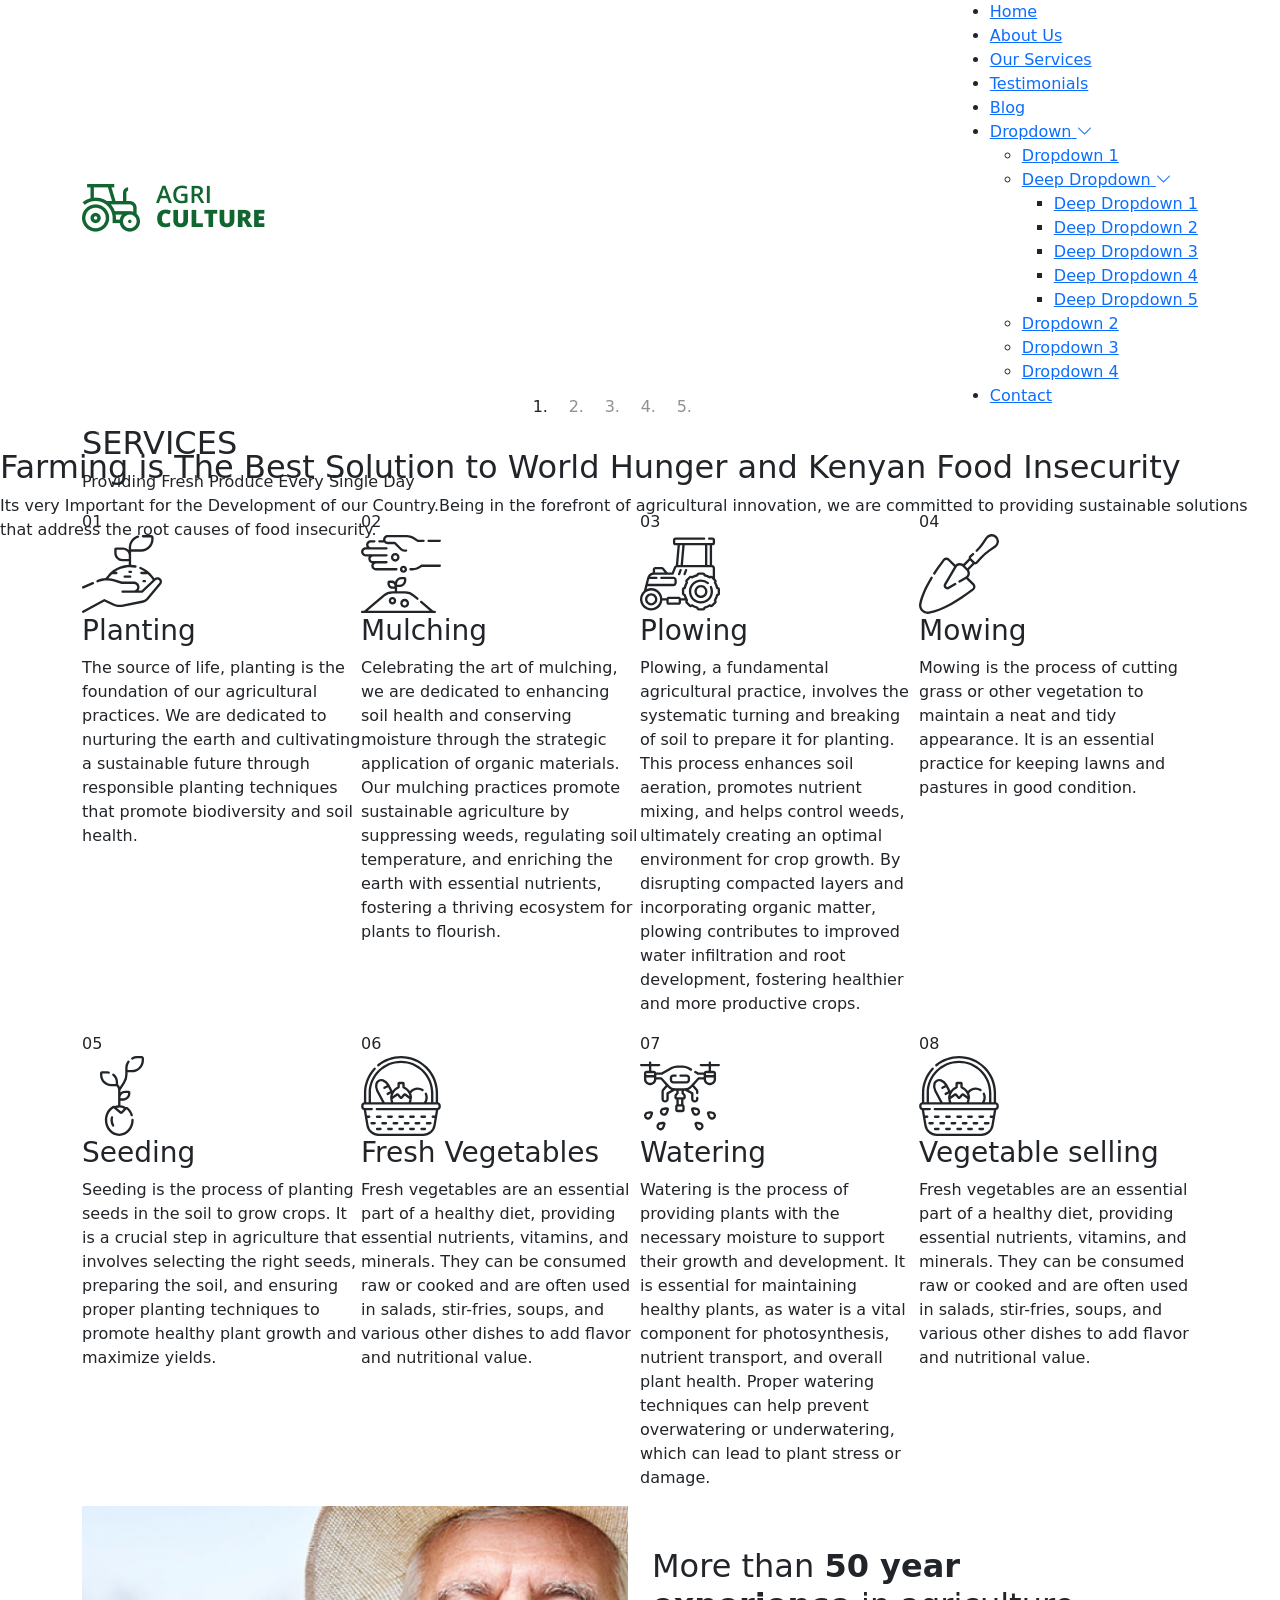
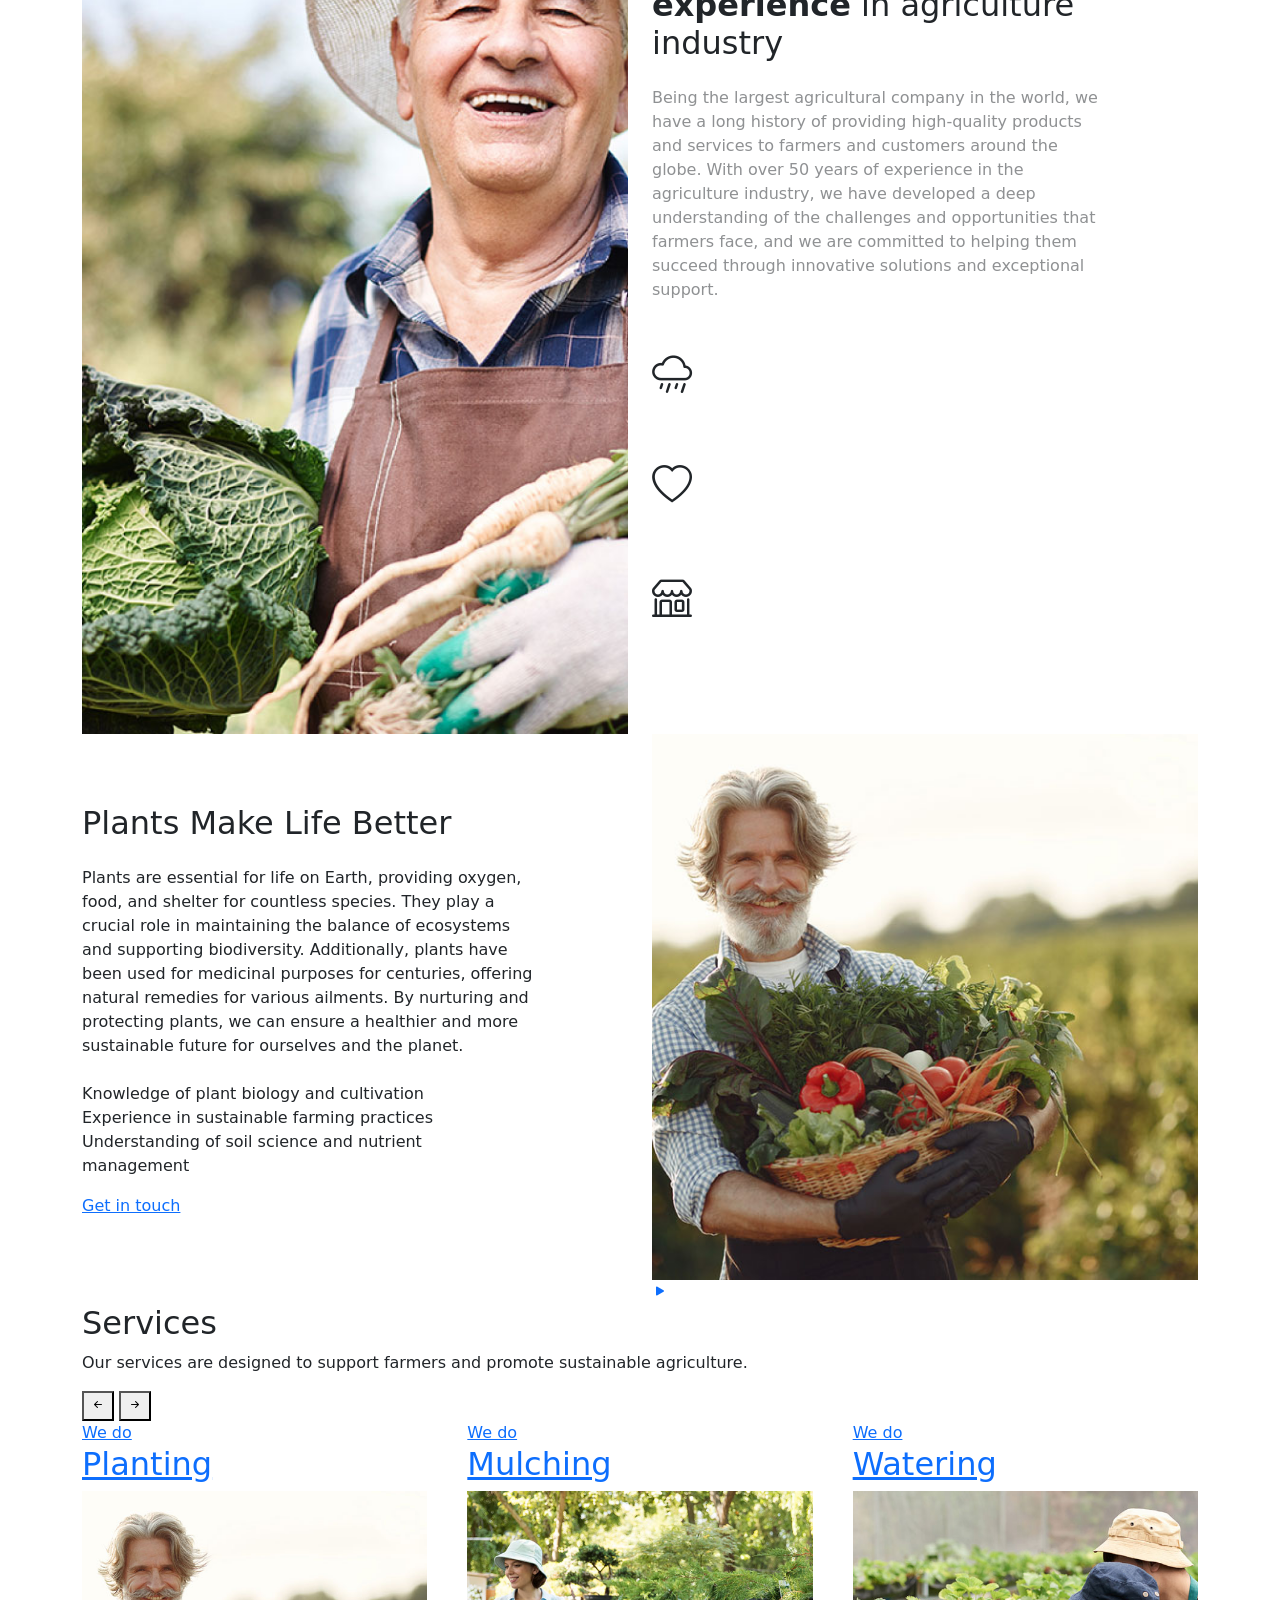
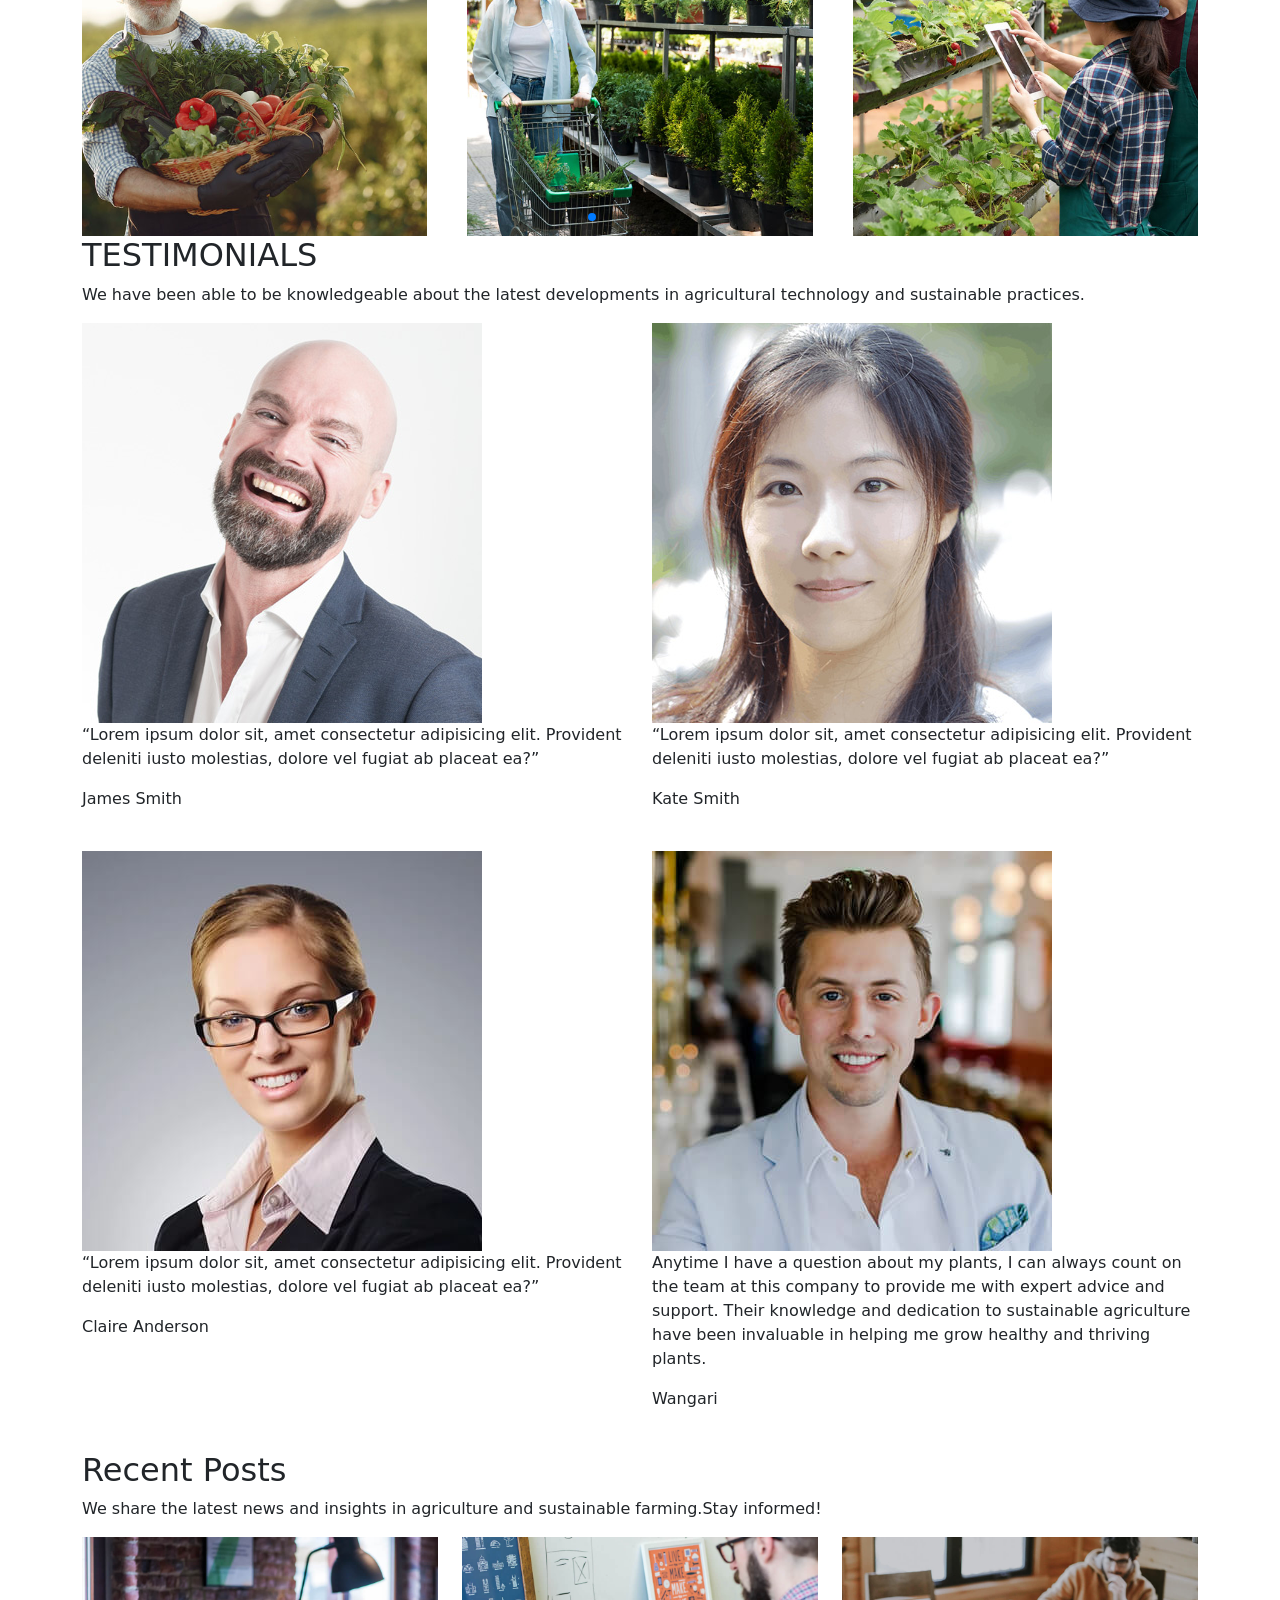
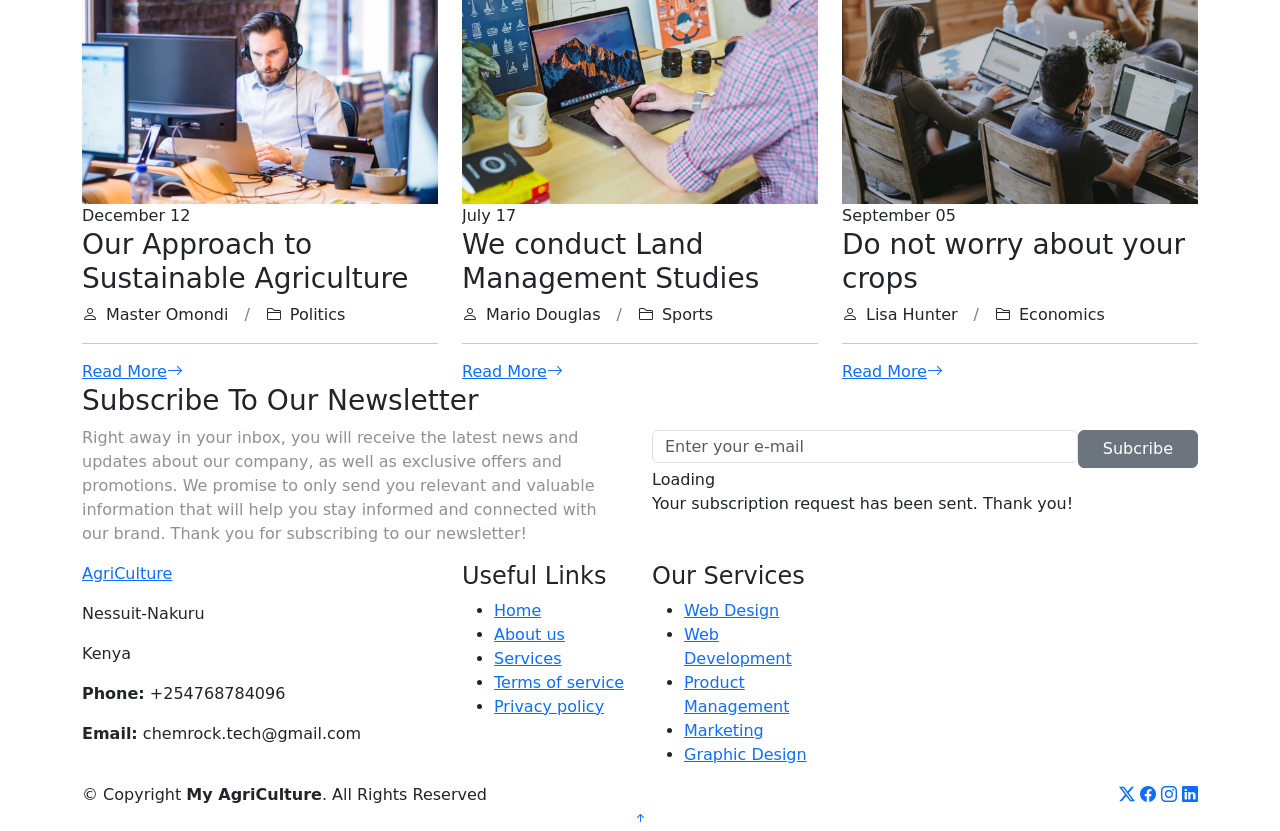
==== index.html @ 49cafe29 "first commit" ====
<!DOCTYPE html>
<html lang="en">

<head>
  <meta charset="utf-8">
  <meta content="width=device-width, initial-scale=1.0" name="viewport">
  <title>AGRICULTURE</title>
  <meta name="description" content="">
  <meta name="keywords" content="">

  <!-- Favicons -->
  <link href="assets/img/favicon.png" rel="icon">
  <link href="assets/img/apple-touch-icon.png" rel="apple-touch-icon">

  <!-- Fonts -->
  <link href="https://fonts.googleapis.com" rel="preconnect">
  <link href="https://fonts.gstatic.com" rel="preconnect" crossorigin>
  <link href="https://fonts.googleapis.com/css2?family=Open+Sans:ital,wght@0,300;0,400;0,500;0,600;0,700;0,800;1,300;1,400;1,500;1,600;1,700;1,800&family=Marcellus:wght@400&display=swap" rel="stylesheet">

  <!-- Vendor CSS Files -->
  <link href="assets/vendor/bootstrap/css/bootstrap.min.css" rel="stylesheet">
  <link href="assets/vendor/bootstrap-icons/bootstrap-icons.css" rel="stylesheet">
  <link href="assets/vendor/aos/aos.css" rel="stylesheet">
  <link href="assets/vendor/swiper/swiper-bundle.min.css" rel="stylesheet">
  <link href="assets/vendor/glightbox/css/glightbox.min.css" rel="stylesheet">

  <!-- Main CSS File -->
  <link href="assets/css/main.css" rel="stylesheet">

  <!-- =======================================================
  * Template Name: AgriCulture
  * Template URL: https://bootstrapmade.com/agriculture-bootstrap-website-template/
  * Updated: Aug 07 2024 with Bootstrap v5.3.3
  * Author: BootstrapMade.com
  * License: https://bootstrapmade.com/license/
  ======================================================== -->
</head>

<body class="index-page">

  <header id="header" class="header d-flex align-items-center position-relative">
    <div class="container-fluid container-xl position-relative d-flex align-items-center justify-content-between">

      <a href="index.html" class="logo d-flex align-items-center">
        <!-- Uncomment the line below if you also wish to use an image logo -->
        <img src="assets/img/logo.png" alt="AgriCulture">
        <!-- <h1 class="sitename">AgriCulture</h1>  -->
      </a>

      <nav id="navmenu" class="navmenu">
        <ul>
          <li><a href="index.html" class="active">Home</a></li>
          <li><a href="about.html">About Us</a></li>
          <li><a href="services.html">Our Services</a></li>
          <li><a href="testimonials.html">Testimonials</a></li>
          <li><a href="blog.html">Blog</a></li>
          <li class="dropdown"><a href="#"><span>Dropdown</span> <i class="bi bi-chevron-down toggle-dropdown"></i></a>
            <ul>
              <li><a href="#">Dropdown 1</a></li>
              <li class="dropdown"><a href="#"><span>Deep Dropdown</span> <i class="bi bi-chevron-down toggle-dropdown"></i></a>
                <ul>
                  <li><a href="#">Deep Dropdown 1</a></li>
                  <li><a href="#">Deep Dropdown 2</a></li>
                  <li><a href="#">Deep Dropdown 3</a></li>
                  <li><a href="#">Deep Dropdown 4</a></li>
                  <li><a href="#">Deep Dropdown 5</a></li>
                </ul>
              </li>
              <li><a href="#">Dropdown 2</a></li>
              <li><a href="#">Dropdown 3</a></li>
              <li><a href="#">Dropdown 4</a></li>
            </ul>
          </li>
          <li><a href="contact.html">Contact</a></li>
        </ul>
        <i class="mobile-nav-toggle d-xl-none bi bi-list"></i>
      </nav>

    </div>
  </header>

  <main class="main">

    <!-- Hero Section -->
    <section id="hero" class="hero section dark-background">

      <div id="hero-carousel" class="carousel slide carousel-fade" data-bs-ride="carousel" data-bs-interval="5000">

        <div class="carousel-item active">
          <img src="assets/img/hero_1.jpg" alt="">
          <div class="carousel-container">
            <h2>Farming is The Best Solution to World Hunger and Kenyan Food Insecurity</h2>
            <p>Its very Important for the Development of our Country.Being in the forefront of agricultural innovation, we are committed to providing sustainable solutions that address the root causes of food insecurity.</p>
          </div>
        </div><!-- End Carousel Item -->

        <div class="carousel-item">
          <img src="assets/img/hero_2.jpg" alt="">
          <div class="carousel-container">
            <h2>Organic vegetables is good for health</h2>
            <p>You Can easily get started with our organic produce today.Do not wait</p>
          </div>
        </div><!-- End Carousel Item -->

        <div class="carousel-item">
          <img src="assets/img/hero_3.jpg" alt="">
          <div class="carousel-container">
            <h2>Providing Fresh Produce Every Single Day</h2>
            <p>We are committed to delivering the freshest and most nutritious produce to our customers on a daily basis.</p>
          </div>
        </div><!-- End Carousel Item -->

        <div class="carousel-item">
          <img src="assets/img/hero_4.jpg" alt="">
          <div class="carousel-container">
            <h2>Farming as a Passione</h2>
            <p>All Facilities should be equipped with modern technology to ensure the highest quality produce.</p>
          </div>
        </div><!-- End Carousel Item -->

        <div class="carousel-item">
          <img src="assets/img/hero_5.jpg" alt="">
          <div class="carousel-container">
            <h2>Good Food For All</h2>
            <p>Providing nutritious and affordable food options for everyone in our community.</p>
          </div>
        </div><!-- End Carousel Item -->

        <a class="carousel-control-prev" href="#hero-carousel" role="button" data-bs-slide="prev">
          <span class="carousel-control-prev-icon bi bi-chevron-left" aria-hidden="true"></span>
        </a>

        <a class="carousel-control-next" href="#hero-carousel" role="button" data-bs-slide="next">
          <span class="carousel-control-next-icon bi bi-chevron-right" aria-hidden="true"></span>
        </a>

        <ol class="carousel-indicators"></ol>

      </div>

    </section><!-- /Hero Section -->

    <!-- Services Section -->
    <section id="services" class="services section">

      <!-- Section Title -->
      <div class="container section-title" data-aos="fade-up">
        <h2>SERVICES</h2>
        <p>Providing Fresh Produce Every Single Day</p>
      </div><!-- End Section Title -->
      <div class="content">
        <div class="container">
          <div class="row g-0">
            <div class="col-lg-3 col-md-6">
              <div class="service-item">
                <span class="number">01</span>
                <div class="service-item-icon">
                  <svg xmlns="http://www.w3.org/2000/svg" version="1.1" xmlns:xlink="http://www.w3.org/1999/xlink" width="80" height="80" x="0" y="0" viewBox="0 0 509.435 509.435" style="enable-background: new 0 0 512 512" xml:space="preserve" class="">
                    <g>
                      <path d="M7.506 347.639c.994 0 2.005-.199 2.976-.619l62.037-26.857a7.5 7.5 0 0 0 3.903-9.862 7.5 7.5 0 0 0-9.862-3.903L4.523 333.255a7.501 7.501 0 0 0 2.983 14.384zM500.883 283.197c-10.953-10.952-28.175-11.423-39.689-1.267l-10.034-13.307c-19.783-26.239-46.1-46.623-76.103-58.948a7.5 7.5 0 0 0-5.699 13.875c11.136 4.575 21.708 10.382 31.567 17.249h-22.621c-4.143 0-7.5 3.358-7.5 7.5s3.357 7.5 7.5 7.5h41.188a169.382 169.382 0 0 1 19.691 21.855l11.048 14.652-71.171 67.597h-19.48a35.772 35.772 0 0 0 6.775-20.976c0-19.837-16.139-35.975-35.976-35.975h-75.023l-48.33-15.005a160.871 160.871 0 0 0-37.992-6.934l2.533-3.359a169.852 169.852 0 0 1 19.67-21.855h27.398c4.143 0 7.5-3.358 7.5-7.5s-3.357-7.5-7.5-7.5h-8.848a165.125 165.125 0 0 1 38.01-19.73c28.992-10.532 60.376-12.89 90.754-6.821a7.498 7.498 0 0 0 8.824-5.885 7.5 7.5 0 0 0-5.885-8.824 184.517 184.517 0 0 0-28.616-3.4v-83.727h64.189c43.49 0 78.872-35.382 78.872-78.872V22.488c0-8.712-7.088-15.801-15.801-15.801h-51.729c-4.143 0-7.5 3.358-7.5 7.5s3.357 7.5 7.5 7.5h51.729c.441 0 .801.359.801.801v11.051c0 35.219-28.653 63.872-63.872 63.872h-64.189V85.559c0-28.082 18.793-53.262 45.701-61.234a7.5 7.5 0 1 0-4.261-14.382c-15.972 4.732-30.338 14.681-40.451 28.015-10.46 13.79-15.988 30.25-15.988 47.601v16.416c-9.59-9.839-22.97-15.965-37.762-15.965h-43.432c-6.193 0-11.232 5.039-11.232 11.232v23.629c0 29.093 23.669 52.762 52.763 52.762h39.663v22.475a183.375 183.375 0 0 0-55.199 10.86c-32.974 11.978-61.705 33.297-83.085 61.653l-9.313 12.351a161.07 161.07 0 0 0-54.289 12.692 7.5 7.5 0 0 0-3.949 9.844 7.498 7.498 0 0 0 9.844 3.949c31.858-13.616 67.62-15.458 100.696-5.188l49.416 15.343c.72.224 1.47.337 2.224.337h76.161c11.566 0 20.976 9.409 20.976 20.975s-9.409 20.976-20.976 20.976h-71.803c-4.143 0-7.5 3.358-7.5 7.5s3.357 7.5 7.5 7.5h123.477a7.5 7.5 0 0 0 5.165-2.062l83.48-79.289c5.56-5.279 14.158-5.167 19.577.252a13.957 13.957 0 0 1 .853 18.9l-80.942 97.046a37.161 37.161 0 0 1-21.112 12.581L259.57 448.474c-20.377 4.113-41.89 1.365-60.575-7.739l-53.332-25.982a7.507 7.507 0 0 0-6.884.162L3.903 488.665a7.5 7.5 0 0 0 7.197 13.161l131.475-71.888 49.849 24.285c21.631 10.538 46.53 13.72 70.114 8.957l129.506-26.146a52.209 52.209 0 0 0 29.663-17.677l80.942-97.046c9.682-11.61 8.923-28.426-1.766-39.114zM258.212 158.634c-20.822 0-37.763-16.94-37.763-37.762V101.01h39.664c20.822 0 37.762 16.94 37.762 37.762v19.861h-39.663z" fill="currentColor" opacity="1" data-original="currentColor"></path>
                      <path d="M319.171 240.778a7.5 7.5 0 0 0-7.5-7.5h-9.43c-4.143 0-7.5 3.358-7.5 7.5s3.357 7.5 7.5 7.5h9.43a7.5 7.5 0 0 0 7.5-7.5zM272.068 264.08c-4.143 0-7.5 3.358-7.5 7.5s3.357 7.5 7.5 7.5h34.888c4.143 0 7.5-3.358 7.5-7.5s-3.357-7.5-7.5-7.5zM400.305 307.996c4.143 0 7.5-3.358 7.5-7.5s-3.357-7.5-7.5-7.5h-8.172c-4.143 0-7.5 3.358-7.5 7.5s3.357 7.5 7.5 7.5z" fill="currentColor" opacity="1" data-original="currentColor"></path>
                    </g>
                  </svg>
                </div>
                <div class="service-item-content">
                  <h3 class="service-heading">Planting</h3>
                  <p>
                    The source of life, planting is the foundation of our agricultural practices. We are dedicated to nurturing the earth and cultivating a sustainable future through responsible planting techniques that promote biodiversity and soil health.
                  </p>
                </div>
              </div>
            </div>
            <div class="col-lg-3 col-md-6">
              <div class="service-item">
                <span class="number">02</span>
                <div class="service-item-icon">
                  <svg xmlns="http://www.w3.org/2000/svg" version="1.1" xmlns:xlink="http://www.w3.org/1999/xlink" width="80" height="80" x="0" y="0" viewBox="0 0 514.314 514.314" style="enable-background: new 0 0 512 512" xml:space="preserve" class="">
                    <g>
                      <path d="M434.176 51.297h72.639c4.143 0 7.5-3.358 7.5-7.5s-3.357-7.5-7.5-7.5h-72.639c-4.143 0-7.5 3.358-7.5 7.5s3.357 7.5 7.5 7.5zM117.994 54.791h30.852c5.47 6.605 13.729 10.82 22.955 10.82h42.865l35.886 35.886c8.246 8.246 19.209 12.787 30.869 12.787h8.32c4.143 0 7.5-3.358 7.5-7.5s-3.357-7.5-7.5-7.5h-8.32c-7.654 0-14.85-2.981-20.262-8.393l-38.083-38.083a7.5 7.5 0 0 0-5.304-2.197H171.8c-8.159 0-14.797-6.638-14.797-14.797s6.638-14.797 14.797-14.797h123.757a66.756 66.756 0 0 1 35.416 10.157l30.374 18.983a7.497 7.497 0 0 0 3.975 1.14h36.891c4.143 0 7.5-3.358 7.5-7.5s-3.357-7.5-7.5-7.5h-34.739l-28.551-17.843a81.742 81.742 0 0 0-43.365-12.437H171.801c-16.43 0-29.797 13.367-29.797 29.798 0 1.349.099 2.675.273 3.977h-24.283a7.5 7.5 0 1 0 0 14.999zM30.38 144.476h20.344a29.724 29.724 0 0 0-4.003 14.921c0 14.399 10.225 26.453 23.795 29.288a29.746 29.746 0 0 0-4.371 15.555c0 16.499 13.423 29.921 29.921 29.921h131.637a7.5 7.5 0 0 0 7.498-7.688 7.5 7.5 0 0 0-8.307-7.311H96.065c-8.228 0-14.921-6.694-14.921-14.921s6.693-14.921 14.921-14.921H163.9c4.143 0 7.5-3.358 7.5-7.5s-3.357-7.5-7.5-7.5H76.643c-8.228 0-14.922-6.694-14.922-14.921s6.694-14.921 14.922-14.921H163.9c4.143 0 7.5-3.358 7.5-7.5s-3.357-7.5-7.5-7.5H30.38c-8.228 0-14.921-6.694-14.921-14.921s6.693-14.921 14.921-14.921H163.9c4.143 0 7.5-3.358 7.5-7.5s-3.357-7.5-7.5-7.5H62.547c-8.228 0-14.921-6.694-14.921-14.921s6.693-14.921 14.921-14.921h23.485c4.143 0 7.5-3.358 7.5-7.5s-3.357-7.5-7.5-7.5H62.547c-16.498 0-29.921 13.423-29.921 29.921a29.719 29.719 0 0 0 4.003 14.921H30.38C13.882 84.636.459 98.059.459 114.557s13.423 29.919 29.921 29.919zM506.814 196.74H389.248a7.497 7.497 0 0 0-4.629 1.599l-5.613 4.403c-13.495 10.588-30.375 16.42-47.529 16.42h-12.272a7.5 7.5 0 0 0-8.309 7.5 7.5 7.5 0 0 0 7.5 7.5h13.081c20.496 0 40.664-6.967 56.788-19.618l3.574-2.804h114.976a7.5 7.5 0 1 0-.001-15z" fill="currentColor" opacity="1" data-original="currentColor" class=""></path>
                      <path d="M192.215 150.164c0 15.372 12.506 27.878 27.878 27.878s27.879-12.506 27.879-27.878-12.507-27.878-27.879-27.878-27.878 12.506-27.878 27.878zm40.757 0c0 7.101-5.777 12.878-12.879 12.878-7.101 0-12.878-5.777-12.878-12.878s5.777-12.878 12.878-12.878c7.101-.001 12.879 5.777 12.879 12.878zM273.049 203.771c-12.599 0-22.848 10.25-22.848 22.848s10.249 22.847 22.848 22.847 22.848-10.249 22.848-22.847-10.25-22.848-22.848-22.848zm0 30.695c-4.327 0-7.848-3.52-7.848-7.847s3.521-7.848 7.848-7.848 7.848 3.521 7.848 7.848-3.521 7.847-7.848 7.847zM474.178 493.298h-9.202l-73.199-62.323c-3.155-2.686-7.888-2.305-10.573.849s-2.305 7.887.849 10.572l59.785 50.902H43.105l108.164-92.092a77.855 77.855 0 0 1 50.423-18.558h81.558a77.851 77.851 0 0 1 50.423 18.558l24.029 20.458a7.498 7.498 0 0 0 10.573-.849 7.5 7.5 0 0 0-.849-10.572l-24.029-20.458a92.867 92.867 0 0 0-60.147-22.137h-51.158v-26.806h15.44c24.205 0 43.896-19.692 43.896-43.897v-8.808c0-6.785-5.52-12.305-12.305-12.305h-18.135c-19.99 0-36.891 13.437-42.174 31.749-5.716-4.945-13.156-7.947-21.29-7.947h-15.061c-6.942 0-12.591 5.648-12.591 12.592v7.399c0 17.97 14.619 32.589 32.589 32.589h14.629v15.433h-15.399a92.867 92.867 0 0 0-60.147 22.137L19.967 493.298H7.5c-4.143 0-7.5 3.358-7.5 7.5s3.357 7.5 7.5 7.5h466.678a7.5 7.5 0 0 0 0-15zM232.092 319.73c0-15.934 12.963-28.897 28.897-28.897h15.439v6.112c0 15.934-12.963 28.897-28.896 28.897h-15.44zm-16.978 17.485h-12.651c-9.698 0-17.589-7.89-17.589-17.589v-4.991h12.651c9.698 0 17.589 7.89 17.589 17.589z" fill="currentColor" opacity="1" data-original="currentColor" class=""></path>
                      <path d="M178.358 429.065c0 13.218 10.754 23.972 23.972 23.972s23.972-10.753 23.972-23.972-10.754-23.972-23.972-23.972-23.972 10.753-23.972 23.972zm32.944 0c0 4.947-4.024 8.972-8.972 8.972s-8.972-4.025-8.972-8.972 4.024-8.972 8.972-8.972 8.972 4.024 8.972 8.972zM252.23 445.536c0 15.706 12.777 28.484 28.483 28.484s28.484-12.778 28.484-28.484-12.778-28.484-28.484-28.484-28.483 12.778-28.483 28.484zm41.968 0c0 7.435-6.049 13.484-13.484 13.484s-13.483-6.049-13.483-13.484 6.049-13.484 13.483-13.484c7.435 0 13.484 6.049 13.484 13.484z" fill="currentColor" opacity="1" data-original="currentColor" class=""></path>
                    </g>
                  </svg>
                </div>
                <div class="service-item-content">
                  <h3 class="service-heading">Mulching</h3>
                  <p>
                    Celebrating the art of mulching, we are dedicated to enhancing soil health and conserving moisture through the strategic application of organic materials. Our mulching practices promote sustainable agriculture by suppressing weeds, regulating soil temperature, and enriching the earth with essential nutrients, fostering a thriving ecosystem for plants to flourish.
                  </p>
                </div>
              </div>
            </div>
            <div class="col-lg-3 col-md-6">
              <div class="service-item">
                <span class="number">03</span>
                <div class="service-item-icon">
                  <svg xmlns="http://www.w3.org/2000/svg" version="1.1" xmlns:xlink="http://www.w3.org/1999/xlink" width="80" height="80" x="0" y="0" viewBox="0 0 516.53 516.53" style="enable-background: new 0 0 512 512" xml:space="preserve" class="">
                    <g>
                      <path d="M504.085 341.447a113.617 113.617 0 0 0-11.524-27.805c3.866-6.212 3.104-14.506-2.288-19.897l-5.804-5.804v-67.388c0-10.907-8.398-19.878-19.066-20.817V73.099h4.012c8.301 0 15.054-6.753 15.054-15.054V37.599c0-8.301-6.753-15.054-15.054-15.054h-23.242a7.5 7.5 0 0 0 0 15l23.296.054-.054 20.5-241.554-.054.054-20.5H414.21a7.5 7.5 0 0 0 0-15H227.916c-8.301 0-15.054 6.753-15.054 15.054v20.446c0 8.301 6.753 15.054 15.054 15.054h14.719L231.27 201.13c-5.215 2.077-9.463 6.215-11.642 11.675l-14.014 35.128h-27.323l-24.417-28.857a16.73 16.73 0 0 0-12.795-5.936H99.071c-9.242 0-16.761 7.519-16.761 16.761v18.66a44.759 44.759 0 0 0-35.97 33.278L24.937 367.09C9.676 380.359 0 399.894 0 421.658c0 39.881 32.446 72.327 72.328 72.327 37.349 0 68.174-28.457 71.938-64.827h25.905v12.546c0 8.282 6.738 15.02 15.02 15.02h64.364c8.282 0 15.02-6.738 15.02-15.02v-12.546h29.374c-3.278 6.098-2.356 13.875 2.785 19.016l19.555 19.554a16 16 0 0 0 11.388 4.718c3.045 0 5.961-.839 8.506-2.431a113.556 113.556 0 0 0 27.808 11.525c1.662 7.123 8.064 12.445 15.686 12.445h27.655c7.602 0 13.99-5.293 15.672-12.441a113.582 113.582 0 0 0 27.814-11.525 15.986 15.986 0 0 0 8.514 2.427c4.302 0 8.346-1.675 11.388-4.717l19.555-19.555c5.396-5.396 6.156-13.7 2.29-19.901a113.607 113.607 0 0 0 11.522-27.801c7.123-1.662 12.445-8.064 12.445-15.686v-27.655c-.002-7.621-5.324-14.023-12.447-15.684zm-53.681-141.805h-15.681V73.099h15.681zM419.723 73.099v126.543h-142.46l11.233-126.543zm-146.286 0-11.233 126.543h-15.743l11.234-126.543zM99.071 228.14h42.008c.519 0 1.008.227 1.344.624l16.219 19.169H97.311v-18.032c0-.971.79-1.761 1.76-1.761zm-51.11 108.845h167.157c12.315 0 22.334-10.019 22.334-22.334v-16.152c0-12.315-10.019-22.334-22.334-22.334h-77.364a7.5 7.5 0 0 0 0 15h77.364c4.044 0 7.334 3.29 7.334 7.334v16.152c0 4.044-3.29 7.334-7.334 7.334H51.727l7.738-30.821h46.327a7.5 7.5 0 0 0 0-15h-40.76a29.774 29.774 0 0 1 24.779-13.231h120.886a7.5 7.5 0 0 0 6.966-4.721l15.897-39.849a5.883 5.883 0 0 1 5.49-3.721h224.51a5.916 5.916 0 0 1 5.91 5.91v52.522c-5.348-4.343-12.853-4.747-18.636-1.165a113.598 113.598 0 0 0-27.818-11.532c-1.662-7.123-8.063-12.445-15.685-12.445h-27.655c-7.602 0-13.99 5.294-15.672 12.441a113.583 113.583 0 0 0-27.818 11.527c-6.213-3.868-14.506-3.104-19.897 2.288l-19.555 19.555c-5.375 5.375-6.149 13.637-2.28 19.884a113.572 113.572 0 0 0-11.531 27.818c-7.123 1.662-12.445 8.063-12.445 15.685v27.655c0 7.602 5.293 13.99 12.441 15.672 1.242 4.67 2.784 9.24 4.603 13.699h-24.12c-2.277-5.402-7.626-9.204-13.847-9.204h-64.364c-6.221 0-11.569 3.802-13.847 9.204h-27.078c-3.764-36.371-34.589-64.828-71.938-64.828a71.896 71.896 0 0 0-28.994 6.086zm24.367 142c-31.61 0-57.328-25.717-57.328-57.327s25.717-57.328 57.328-57.328 57.327 25.717 57.327 57.328-25.717 57.327-57.327 57.327zm177.24-37.262h-.013l-64.384-.02.02-21.75 64.384.02zm251.962-56.937c0 .609-.496 1.105-1.189 1.105-4.816 0-8.956 3.287-10.065 7.992a98.695 98.695 0 0 1-12.139 29.288c-2.543 4.113-1.939 9.365 1.447 12.75l.084.084a1.105 1.105 0 0 1 0 1.562l-19.555 19.555a1.085 1.085 0 0 1-.781.323c-.208 0-.514-.056-.761-.303a3.326 3.326 0 0 0-.084-.084c-3.406-3.407-8.658-4.01-12.77-1.467a98.657 98.657 0 0 1-29.288 12.138c-4.706 1.11-7.992 5.25-7.992 10.15 0 .609-.496 1.105-1.104 1.105h-27.655c-.609 0-1.105-.496-1.105-1.189 0-4.816-3.287-8.956-7.992-10.066a98.69 98.69 0 0 1-29.287-12.137 10.35 10.35 0 0 0-5.455-1.561c-2.68 0-5.338 1.049-7.38 3.091a1.085 1.085 0 0 1-.781.323c-.208 0-.513-.056-.781-.324l-19.555-19.555c-.431-.431-.431-1.132.064-1.627 3.406-3.406 4.009-8.657 1.466-12.77a98.66 98.66 0 0 1-12.138-29.287c-1.11-4.706-5.25-7.992-10.15-7.992a1.107 1.107 0 0 1-1.105-1.105V357.13c0-.609.496-1.104 1.189-1.104 4.816 0 8.956-3.287 10.066-7.992a98.661 98.661 0 0 1 12.138-29.288c2.542-4.112 1.939-9.364-1.531-12.833a1.106 1.106 0 0 1 0-1.563l19.555-19.555c.431-.431 1.132-.431 1.626.064 3.407 3.408 8.658 4.011 12.77 1.467a98.666 98.666 0 0 1 29.288-12.138c4.706-1.11 7.992-5.25 7.992-10.15 0-.609.496-1.105 1.105-1.105h27.655c.609 0 1.104.496 1.104 1.189 0 4.816 3.287 8.956 7.992 10.066a98.664 98.664 0 0 1 29.288 12.139c4.113 2.543 9.365 1.939 12.833-1.531a1.107 1.107 0 0 1 1.563 0l19.555 19.555c.431.431.431 1.132-.062 1.625-3.408 3.406-4.012 8.658-1.468 12.771a98.666 98.666 0 0 1 12.138 29.288c1.11 4.706 5.25 7.992 10.066 7.992h.084c.609 0 1.105.496 1.105 1.104z" fill="currentColor" opacity="1" data-original="currentColor" class=""></path>
                      <path d="M454.895 335.721a7.5 7.5 0 0 0-3.834 9.889 62.412 62.412 0 0 1 5.335 25.349c0 34.678-28.213 62.891-62.891 62.891s-62.891-28.213-62.891-62.891c0-34.679 28.213-62.892 62.891-62.892a62.934 62.934 0 0 1 40.397 14.703 7.5 7.5 0 0 0 10.566-.923 7.5 7.5 0 0 0-.923-10.566 77.96 77.96 0 0 0-50.041-18.213c-42.949 0-77.891 34.942-77.891 77.892 0 42.949 34.942 77.891 77.891 77.891s77.891-34.942 77.891-77.891c0-10.895-2.224-21.46-6.611-31.403a7.5 7.5 0 0 0-9.889-3.836zM72.328 381.807c-21.974 0-39.851 17.877-39.851 39.851s17.877 39.851 39.851 39.851 39.851-17.877 39.851-39.851-17.878-39.851-39.851-39.851zm0 64.702c-13.703 0-24.851-11.148-24.851-24.851s11.148-24.851 24.851-24.851 24.851 11.148 24.851 24.851-11.149 24.851-24.851 24.851z" fill="currentColor" opacity="1" data-original="currentColor" class=""></path>
                      <path d="M393.504 328.829c-23.23 0-42.13 18.899-42.13 42.13 0 23.23 18.899 42.129 42.13 42.129s42.13-18.899 42.13-42.129-18.9-42.13-42.13-42.13zm0 69.26c-14.959 0-27.13-12.17-27.13-27.129s12.17-27.13 27.13-27.13 27.13 12.17 27.13 27.13c0 14.958-12.171 27.129-27.13 27.129zM249.861 265.585a7.487 7.487 0 0 0 2.663.491 7.503 7.503 0 0 0 7.013-4.838l9.438-24.841a7.5 7.5 0 0 0-14.022-5.328l-9.438 24.841a7.499 7.499 0 0 0 4.346 9.675zM285.384 265.585a7.487 7.487 0 0 0 2.663.491 7.502 7.502 0 0 0 7.012-4.838l9.439-24.841a7.5 7.5 0 0 0-4.347-9.675 7.5 7.5 0 0 0-9.675 4.347l-9.439 24.841a7.5 7.5 0 0 0 4.347 9.675z" fill="currentColor" opacity="1" data-original="currentColor" class=""></path>
                    </g>
                  </svg>
                </div>
                <div class="service-item-content">
                  <h3 class="service-heading">Plowing</h3>
                  <p>
                   Plowing, a fundamental agricultural practice, involves the systematic turning and breaking of soil to prepare it for planting. This process enhances soil aeration, promotes nutrient mixing, and helps control weeds, ultimately creating an optimal environment for crop growth. By disrupting compacted layers and incorporating organic matter, plowing contributes to improved water infiltration and root development, fostering healthier and more productive crops.
                  </p>
                </div>
              </div>
            </div>
            <div class="col-lg-3 col-md-6">
              <div class="service-item">
                <span class="number">04</span>
                <div class="service-item-icon">
                  <svg xmlns="http://www.w3.org/2000/svg" version="1.1" xmlns:xlink="http://www.w3.org/1999/xlink" width="80" height="80" x="0" y="0" viewBox="0 0 509.389 509.389" style="enable-background: new 0 0 512 512" xml:space="preserve" class="">
                    <g>
                      <path d="M495.69 14.267A46.636 46.636 0 0 0 458.364.766a46.637 46.637 0 0 0-34.257 20.05l-24.614 35.749a309.594 309.594 0 0 1-37.289 44.521 7.5 7.5 0 0 0 10.544 10.668 324.596 324.596 0 0 0 39.1-46.684l24.614-35.749a31.674 31.674 0 0 1 23.268-13.618 31.66 31.66 0 0 1 25.354 9.17 31.681 31.681 0 0 1 9.171 25.355 31.679 31.679 0 0 1-13.618 23.267l-35.75 24.615a324.066 324.066 0 0 0-59.859 53.246l-22.502 25.667a5.412 5.412 0 0 1-3.933 1.86c-1.518.071-2.966-.518-4.047-1.599l-21.873-21.872c-1.081-1.082-1.649-2.52-1.599-4.048s.711-2.925 1.86-3.933l15.802-13.854a7.5 7.5 0 0 0-9.889-11.279l-15.802 13.854a20.546 20.546 0 0 0-6.964 14.719 20.37 20.37 0 0 0 .64 5.69l-35.241 35.241c-7.726-5.323-17.119-7.656-26.65-6.449-8.734 1.104-16.614 5.058-22.612 11.157l-37.903-37.903a28.552 28.552 0 0 0-22.3-8.292 28.547 28.547 0 0 0-20.847 11.457c-23.749 31.972-43.447 60.009-60.222 85.713a7.5 7.5 0 0 0 6.275 11.6 7.495 7.495 0 0 0 6.288-3.402c16.606-25.447 36.135-53.239 59.7-84.966a13.562 13.562 0 0 1 9.903-5.441 13.585 13.585 0 0 1 10.595 3.939l39.789 39.789-63.489 107.398c-5.606 9.484-4.179 21.121 3.554 28.957 4.724 4.785 10.89 7.271 17.211 7.271 4.233-.001 8.536-1.115 12.519-3.399l40.792-24.114a7.499 7.499 0 1 0-7.632-12.912l-40.706 24.064c-4.745 2.723-9.055 1.038-11.506-1.446-1.129-1.144-4.561-5.302-1.318-10.787L239.37 211.63c3.736-6.32 10.058-10.474 17.342-11.395 7.292-.918 14.44 1.529 19.633 6.722l25.938 25.938c5.187 5.186 7.654 12.36 6.771 19.686-.878 7.28-4.911 13.598-10.99 17.288l-44.019 26.021a7.5 7.5 0 0 0 7.632 12.912l38.725-22.893 40.397 40.396a13.558 13.558 0 0 1 3.938 10.564 13.606 13.606 0 0 1-5.428 9.926c-54.818 40.993-97.27 69.301-137.646 91.785-50.099 27.898-95.647 45.713-139.25 54.462-13.202 2.648-26.235-1.337-35.759-10.935a40.033 40.033 0 0 1-10.799-36.472c10.129-48.517 33.232-101.845 70.63-163.033a7.501 7.501 0 0 0-12.799-7.823c-38.309 62.679-62.028 117.563-72.515 167.79-3.796 18.186 1.75 36.916 14.835 50.103 10.368 10.45 24.27 16.146 38.625 16.145 3.564 0 7.159-.352 10.732-1.068 45.149-9.06 92.12-27.398 143.597-56.063 40.984-22.823 83.956-51.469 139.331-92.878a28.597 28.597 0 0 0 11.407-20.864 28.554 28.554 0 0 0-8.292-22.245l-38.525-38.525c6.079-6.031 10.002-13.987 11.063-22.799 1.106-9.18-1.037-18.215-5.937-25.753l35.39-35.39a20.4 20.4 0 0 0 5.022.654 20.546 20.546 0 0 0 15.384-6.975l22.502-25.667a309.032 309.032 0 0 1 57.086-50.779l35.749-24.614a46.635 46.635 0 0 0 20.05-34.256 46.63 46.63 0 0 0-13.5-37.328zM340.732 184.685l-32.723 32.723-15.459-15.459 32.723-32.723z" fill="currentColor" opacity="1" data-original="currentColor"></path>
                    </g>
                  </svg>
                </div>
                <div class="service-item-content">
                  <h3 class="service-heading">Mowing</h3>
                  <p>
                    Mowing is the process of cutting grass or other vegetation to maintain a neat and tidy appearance. It is an essential practice for keeping lawns and pastures in good condition.
                  </p>
                </div>
              </div>
            </div>

            <div class="col-lg-3 col-md-6">
              <div class="service-item">
                <span class="number">05</span>
                <div class="service-item-icon">
                  <svg xmlns="http://www.w3.org/2000/svg" version="1.1" xmlns:xlink="http://www.w3.org/1999/xlink" width="80" height="80" x="0" y="0" viewBox="0 0 513.089 513.089" style="enable-background: new 0 0 512 512" xml:space="preserve" class="">
                    <g>
                      <path d="M194.209 386.877a7.497 7.497 0 0 0-9.15 5.363 75.07 75.07 0 0 0-2.428 18.947c0 13.789 3.615 27 10.454 38.204a7.494 7.494 0 0 0 10.308 2.495 7.5 7.5 0 0 0 2.494-10.309c-5.401-8.851-8.257-19.359-8.257-30.39a60.09 60.09 0 0 1 1.941-15.16 7.497 7.497 0 0 0-5.362-9.15z" fill="currentColor" opacity="1" data-original="currentColor"></path>
                      <path d="M382.56 0h-27.319c-12.654 0-25.236 3.119-36.386 9.021a7.5 7.5 0 0 0 7.018 13.258c9.124-4.83 19.005-7.278 29.368-7.278h27.222v12.022c0 34.679-28.213 62.892-62.892 62.892h-27.222V77.893c0-13.309 4.12-26.038 11.914-36.811a7.5 7.5 0 0 0-12.153-8.793c-9.657 13.347-14.762 29.117-14.762 45.604V119.154a88.294 88.294 0 0 1-14.296 48.23l-20.501 31.543a46.65 46.65 0 0 0-9.615-13.916l-1.273-1.273v-14.053c0-21.604-9.58-41.872-26.284-55.608a7.5 7.5 0 0 0-9.528 11.586c13.226 10.876 20.812 26.922 20.812 44.022v9.66h-29.069c-31.412 0-56.968-25.556-56.968-56.968v-9.66h29.069c3.454 0 6.976.329 10.467.977a7.5 7.5 0 0 0 2.738-14.748 72.57 72.57 0 0 0-13.205-1.229h-31.883c-6.72 0-12.187 5.467-12.187 12.186v12.474c0 39.684 32.284 71.968 71.968 71.968h33.463l1.273 1.273c5.979 5.979 9.271 13.927 9.271 22.381v98.306a79.003 79.003 0 0 0-21.446 5.114c-4.152-2.798-9.597-3.045-13.983-.509-30.558 17.671-49.541 52.263-49.541 90.277 0 56.188 41.481 101.901 92.47 101.901s92.47-45.713 92.47-101.901c0-.237-.004-.473-.009-.709l-.005-.334a7.5 7.5 0 0 0-7.499-7.433h-.068a7.5 7.5 0 0 0-7.433 7.567l.014.909c0 47.917-34.753 86.901-77.47 86.901s-77.47-38.984-77.47-86.901c0-32.212 15.656-61.449 40.948-76.643l40.182 34.094c5.225 4.433 13.1 4.099 17.929-.761l25.512-25.668c11.649 10.022 20.473 23.408 25.562 38.809a7.496 7.496 0 0 0 9.475 4.768 7.5 7.5 0 0 0 4.768-9.474c-6.15-18.613-17.027-34.756-31.454-46.681-4.011-3.317-9.358-3.923-13.824-1.93-10.53-6.377-22.136-10.243-34.128-11.384v-29.695h18.365c25.013 0 45.362-20.35 45.362-45.362v-7.928c0-6.115-4.975-11.089-11.089-11.089h-22.276c-11.667 0-22.318 4.429-30.362 11.693v-13.713l29.028-44.665a103.263 103.263 0 0 0 16.72-56.404v-14.239h27.222c42.949 0 77.892-34.942 77.892-77.892v-12.12C397.462 6.685 390.777 0 382.56 0zM251.211 356.136l-27.468-23.306a63.694 63.694 0 0 1 15.358-1.884c10.366 0 20.534 2.525 29.851 7.34zm25.752-118.894h18.365v4.017c0 16.742-13.62 30.362-30.362 30.362h-18.365v-4.017c0-16.741 13.62-30.362 30.362-30.362z" fill="currentColor" opacity="1" data-original="currentColor"></path>
                    </g>
                  </svg>
                </div>
                <div class="service-item-content">
                  <h3 class="service-heading">Seeding</h3>
                  <p>
                    Seeding is the process of planting seeds in the soil to grow crops. It is a crucial step in agriculture that involves selecting the right seeds, preparing the soil, and ensuring proper planting techniques to promote healthy plant growth and maximize yields.
                  </p>
                </div>
              </div>
            </div>
            <div class="col-lg-3 col-md-6">
              <div class="service-item">
                <span class="number">06</span>
                <div class="service-item-icon">
                  <svg xmlns="http://www.w3.org/2000/svg" version="1.1" xmlns:xlink="http://www.w3.org/1999/xlink" width="80" height="80" x="0" y="0" viewBox="0 0 511.67 511.67" style="enable-background: new 0 0 512 512" xml:space="preserve" class="">
                    <g>
                      <path d="M492.96 296.401v-59.276c0-63.338-24.665-122.886-69.452-167.673C378.721 24.666 319.174 0 255.835 0c-54.517 0-107.757 18.967-149.914 53.407a7.5 7.5 0 1 0 9.491 11.616C154.896 32.765 204.767 15 255.835 15c59.332 0 115.112 23.105 157.066 65.059 41.953 41.954 65.059 97.734 65.059 157.066v58.7h-15v-58.7C462.96 122.916 370.044 30 255.835 30S48.71 122.916 48.71 237.125v58.7h-15v-58.7c0-56.142 21.01-109.737 59.158-150.913a7.502 7.502 0 0 0-11.004-10.195C41.139 119.975 18.71 177.19 18.71 237.125v59.276c-10.029 2.3-17.535 11.291-17.535 22.008v5.81c0 10.194 6.791 18.828 16.085 21.627l16.782 99.17c6.535 38.622 39.71 66.654 78.882 66.654h285.822c39.172 0 72.347-28.032 78.882-66.654l16.782-99.17c9.294-2.798 16.085-11.432 16.085-21.627v-5.81c0-10.717-7.506-19.708-17.535-22.008zM63.71 237.125C63.71 131.187 149.896 45 255.835 45S447.96 131.187 447.96 237.125v58.7h-27.888a64.77 64.77 0 0 0 7.259-29.747c0-9.561-2.046-18.787-6.081-27.423a7.5 7.5 0 0 0-13.59 6.35c3.1 6.633 4.671 13.723 4.671 21.073a49.851 49.851 0 0 1-9.875 29.747h-82.073a68.421 68.421 0 0 0 3.912-22.766l-.003-.369a10.737 10.737 0 0 0 2.441-7.707l-.074-.952a81.022 81.022 0 0 0-6.053-25.058c9.161-14.126 24.883-22.763 41.856-22.763a49.676 49.676 0 0 1 26.83 7.844 7.5 7.5 0 0 0 8.086-12.634 64.65 64.65 0 0 0-34.916-10.21c-19.407 0-37.547 8.686-49.744 23.261a81.08 81.08 0 0 0-25.89-24.171l-7.325-4.298v-19.86c0-6.111-4.972-11.083-11.083-11.083h-24.17c-6.111 0-11.083 4.972-11.083 11.083v19.86l-7.325 4.298a81.067 81.067 0 0 0-24.083 21.633l-21.606-40.574a68.923 68.923 0 0 0-37.588-32.526 39.21 39.21 0 0 0-31.641 2.285 39.215 39.215 0 0 0-19.556 24.977 68.922 68.922 0 0 0 6.006 49.343l37.481 70.388H63.71zm88.14 58.7-41.235-77.438a53.95 53.95 0 0 1-4.701-38.625c1.687-6.691 5.971-12.162 12.061-15.405 6.091-3.244 13.022-3.745 19.516-1.409a53.936 53.936 0 0 1 28.384 23.614L146.29 196.99a7.5 7.5 0 0 0 7.051 13.241l19.627-10.451 13.619 25.575-19.627 10.451a7.5 7.5 0 0 0 7.051 13.241l17.809-9.483a81.015 81.015 0 0 0-5.807 24.466l-.074.961a10.774 10.774 0 0 0 1.468 6.319c-.018.6-.03 1.185-.03 1.752a68.427 68.427 0 0 0 3.914 22.766H151.85zm116.357-89.059 11.029 6.472a66.163 66.163 0 0 1 31.323 43.794l-23.74-16.479a13.027 13.027 0 0 0-17.511 2.36l-12.974 15.524-12.974-15.525c-2.59-3.099-6.283-4.719-10.029-4.719-2.584 0-5.193.771-7.481 2.359l-23.74 16.478a66.163 66.163 0 0 1 31.323-43.794l11.029-6.472a7.5 7.5 0 0 0 3.704-6.469v-20.238h16.336v20.238a7.504 7.504 0 0 0 3.705 6.471zm-60.729 89.059a53.472 53.472 0 0 1-5.062-20.774c.171-.105.342-.21.509-.326l30.046-20.854 15.047 18.007c2.065 2.471 5.097 3.888 8.317 3.888s6.252-1.417 8.317-3.888v-.001l15.047-18.006 29.574 20.527a53.458 53.458 0 0 1-5.081 21.428h-96.714zm288.017 28.394c0 4.182-3.402 7.584-7.584 7.584H101.084c-4.143 0-7.5 3.358-7.5 7.5s3.357 7.5 7.5 7.5h377.952l-5.751 33.987h-14.299c-4.143 0-7.5 3.358-7.5 7.5s3.357 7.5 7.5 7.5h11.76l-7.907 46.723a64.83 64.83 0 0 1-64.093 54.157H112.924a64.83 64.83 0 0 1-64.093-54.157l-7.907-46.723h11.76c4.143 0 7.5-3.358 7.5-7.5s-3.357-7.5-7.5-7.5H38.386l-5.751-33.987h36.487c4.143 0 7.5-3.358 7.5-7.5s-3.357-7.5-7.5-7.5H23.759c-4.182 0-7.584-3.402-7.584-7.584v-5.81c0-4.182 3.402-7.584 7.584-7.584h464.152c4.182 0 7.584 3.402 7.584 7.584z" fill="currentColor" opacity="1" data-original="currentColor"></path>
                      <path d="M246.338 395.79h21.993c4.143 0 7.5-3.358 7.5-7.5s-3.357-7.5-7.5-7.5h-21.993c-4.143 0-7.5 3.358-7.5 7.5s3.357 7.5 7.5 7.5zM174.455 395.79h21.994c4.143 0 7.5-3.358 7.5-7.5s-3.357-7.5-7.5-7.5h-21.994c-4.143 0-7.5 3.358-7.5 7.5s3.357 7.5 7.5 7.5zM102.573 395.79h21.994c4.143 0 7.5-3.358 7.5-7.5s-3.357-7.5-7.5-7.5h-21.994a7.5 7.5 0 0 0 0 15zM315.221 395.79h21.994c4.143 0 7.5-3.358 7.5-7.5s-3.357-7.5-7.5-7.5h-21.994c-4.143 0-7.5 3.358-7.5 7.5s3.357 7.5 7.5 7.5zM387.103 395.79h21.994c4.143 0 7.5-3.358 7.5-7.5s-3.357-7.5-7.5-7.5h-21.994c-4.143 0-7.5 3.358-7.5 7.5s3.357 7.5 7.5 7.5zM246.338 474.186h21.993c4.143 0 7.5-3.358 7.5-7.5s-3.357-7.5-7.5-7.5h-21.993c-4.143 0-7.5 3.358-7.5 7.5s3.357 7.5 7.5 7.5zM174.455 474.186h21.994c4.143 0 7.5-3.358 7.5-7.5s-3.357-7.5-7.5-7.5h-21.994c-4.143 0-7.5 3.358-7.5 7.5s3.357 7.5 7.5 7.5zM102.573 474.186h21.994c4.143 0 7.5-3.358 7.5-7.5s-3.357-7.5-7.5-7.5h-21.994a7.5 7.5 0 0 0 0 15zM337.215 459.186h-21.994c-4.143 0-7.5 3.358-7.5 7.5s3.357 7.5 7.5 7.5h21.994a7.5 7.5 0 0 0 0-15zM387.103 474.186h21.994c4.143 0 7.5-3.358 7.5-7.5s-3.357-7.5-7.5-7.5h-21.994c-4.143 0-7.5 3.358-7.5 7.5s3.357 7.5 7.5 7.5zM273.606 430.229a7.5 7.5 0 0 0 7.5 7.5H303.1c4.143 0 7.5-3.358 7.5-7.5s-3.357-7.5-7.5-7.5h-21.994a7.5 7.5 0 0 0-7.5 7.5zM201.725 430.229a7.5 7.5 0 0 0 7.5 7.5h21.994c4.143 0 7.5-3.358 7.5-7.5s-3.357-7.5-7.5-7.5h-21.994a7.5 7.5 0 0 0-7.5 7.5zM129.843 430.229a7.5 7.5 0 0 0 7.5 7.5h21.993c4.143 0 7.5-3.358 7.5-7.5s-3.357-7.5-7.5-7.5h-21.993a7.5 7.5 0 0 0-7.5 7.5zM87.454 422.729H67.46c-4.143 0-7.5 3.358-7.5 7.5s3.357 7.5 7.5 7.5h19.994c4.143 0 7.5-3.358 7.5-7.5s-3.357-7.5-7.5-7.5zM342.49 430.229a7.5 7.5 0 0 0 7.5 7.5h21.993c4.143 0 7.5-3.358 7.5-7.5s-3.357-7.5-7.5-7.5H349.99a7.5 7.5 0 0 0-7.5 7.5zM414.372 430.229a7.5 7.5 0 0 0 7.5 7.5h21.994c4.143 0 7.5-3.358 7.5-7.5s-3.357-7.5-7.5-7.5h-21.994a7.5 7.5 0 0 0-7.5 7.5z" fill="currentColor" opacity="1" data-original="currentColor"></path>
                    </g>
                  </svg>
                </div>
                <div class="service-item-content">
                  <h3 class="service-heading">Fresh Vegetables</h3>
                  <p>
                    Fresh vegetables are an essential part of a healthy diet, providing essential nutrients, vitamins, and minerals. They can be consumed raw or cooked and are often used in salads, stir-fries, soups, and various other dishes to add flavor and nutritional value.
                  </p>
                </div>
              </div>
            </div>
            <div class="col-lg-3 col-md-6">
              <div class="service-item">
                <span class="number">07</span>
                <div class="service-item-icon">
                  <svg xmlns="http://www.w3.org/2000/svg" version="1.1" xmlns:xlink="http://www.w3.org/1999/xlink" width="80" height="80" x="0" y="0" viewBox="0 0 512.805 512.805" style="enable-background: new 0 0 512 512" xml:space="preserve" class="">
                    <g>
                      <path d="M505.305 50.503h-50.094v-7.141c0-4.143-3.357-7.5-7.5-7.5s-7.5 3.357-7.5 7.5v7.141h-50.094c-4.143 0-7.5 3.357-7.5 7.5s3.357 7.5 7.5 7.5h50.094v29.428h-15.309c-7.223 0-13.385 4.557-15.809 10.939h-33.847l-16.98-9.451a7.5 7.5 0 0 0-7.295 13.107l18.682 10.397a7.507 7.507 0 0 0 3.647.946h34.681v15.505h-32.393a7.495 7.495 0 0 0-5.565 2.473l-47.127 52.176a49.438 49.438 0 0 1-36.627 16.273h-60.732a49.442 49.442 0 0 1-36.627-16.273l-47.127-52.176a7.5 7.5 0 0 0-5.565-2.473h-31.393V120.87h33.681a7.507 7.507 0 0 0 3.647-.946l64.468-35.883a64.829 64.829 0 0 1 31.454-8.163h35.656a64.819 64.819 0 0 1 31.454 8.164l17.778 9.896a7.5 7.5 0 0 0 7.295-13.107l-17.778-9.895a79.844 79.844 0 0 0-38.749-10.058h-35.656a79.854 79.854 0 0 0-38.749 10.057l-62.767 34.936h-32.847c-2.424-6.383-8.587-10.939-15.809-10.939H72.594V65.503h50.094c4.143 0 7.5-3.357 7.5-7.5s-3.357-7.5-7.5-7.5H72.594v-7.141c0-4.143-3.357-7.5-7.5-7.5s-7.5 3.357-7.5 7.5v7.141H7.5c-4.143 0-7.5 3.357-7.5 7.5s3.357 7.5 7.5 7.5h50.094v29.428H42.285c-9.331 0-16.922 7.591-16.922 16.922v37.917c0 20.438 16.628 37.066 37.066 37.066h5.329c19.899 0 36.18-15.765 37.025-35.461h28.101l31.968 35.393-22.399 27.123a21.63 21.63 0 0 0-4.939 13.742v47.817c0 12.898 10.494 23.393 23.394 23.393 12.898 0 23.393-10.494 23.393-23.393v-32.069l38.482-21.157c.917.04 1.834.073 2.755.073h7.432v13.542l-8.567 8.567a13.242 13.242 0 0 0-3.903 9.424v12.244c0 7.191 5.729 13.055 12.86 13.304v31.344c-4.637 2.472-7.804 7.354-7.804 12.965v21.867c0 8.097 6.588 14.685 14.686 14.685h31.326c8.098 0 14.686-6.588 14.686-14.685v-21.867c0-5.611-3.167-10.493-7.804-12.965v-31.32h1.533c7.349 0 13.327-5.979 13.327-13.327V253.83c0-3.56-1.387-6.906-3.903-9.423l-8.567-8.568v-13.542h5.432c.921 0 1.838-.034 2.755-.073l38.482 21.157v32.069c0 12.898 10.494 23.393 23.394 23.393 12.898 0 23.393-10.494 23.393-23.393v-6.886c0-4.143-3.357-7.5-7.5-7.5s-7.5 3.357-7.5 7.5v6.886c0 4.628-3.765 8.393-8.393 8.393s-8.394-3.765-8.394-8.393v-36.505a7.5 7.5 0 0 0-3.887-6.572l-27.481-15.109c8.638-3.622 16.49-9.101 22.889-16.186l2.763-3.06 20.994 25.422a6.596 6.596 0 0 1 1.507 4.191v8.97c0 4.143 3.357 7.5 7.5 7.5s7.5-3.357 7.5-7.5v-8.97c0-5.004-1.755-9.885-4.94-13.742l-22.398-27.122 31.968-35.393h29.101c.844 19.696 17.125 35.461 37.025 35.461h5.329c20.438 0 37.066-16.628 37.066-37.066v-37.917c0-9.331-7.591-16.922-16.922-16.922h-15.309V65.503h50.094c4.143 0 7.5-3.357 7.5-7.5s-3.361-7.5-7.503-7.5zm-463.02 59.428h45.617c1.06 0 1.922.862 1.922 1.922v10.341H40.363v-10.341c0-1.06.863-1.922 1.922-1.922zm25.474 61.905H62.43c-12.167 0-22.066-9.899-22.066-22.066v-12.576h49.461v12.576c-.001 12.167-9.899 22.066-22.066 22.066zm105.428 60.537a7.501 7.501 0 0 0-3.887 6.572v36.505c0 4.628-3.766 8.393-8.394 8.393s-8.393-3.765-8.393-8.393v-47.817c0-1.526.535-3.016 1.507-4.192l20.994-25.422 2.763 3.06c6.4 7.085 14.251 12.563 22.889 16.186zm98.064 112.865h-30.697v-21.237h30.697zm-7.804-36.237h-15.09v-29.6h15.09zm4.586-64.753 10.274 10.275v9.878h-42.811v-9.878l10.274-10.275a7.498 7.498 0 0 0 2.196-5.303v-16.648h17.869v16.648a7.509 7.509 0 0 0 2.198 5.303zm182.342-72.412h-5.329c-12.167 0-22.065-9.899-22.065-22.066v-12.576h49.461v12.576c-.001 12.167-9.9 22.066-22.067 22.066zm22.066-59.983v10.341H422.98v-10.341c0-1.06.862-1.922 1.922-1.922h45.617c1.06 0 1.922.862 1.922 1.922zM362.367 383.195c6.981-.812 13.229-4.296 17.591-9.808s6.317-12.393 5.504-19.374c-.812-6.982-4.296-13.229-9.808-17.592-2.043-1.617-8.26-6.537-34.74-7.778a13.377 13.377 0 0 0-11.103 5.056 13.396 13.396 0 0 0-2.37 11.969c7.289 25.484 13.507 30.406 15.551 32.023 4.694 3.716 10.382 5.685 16.279 5.685 1.027 0 2.061-.06 3.096-.181zm-19.86-39.447c15.467.902 22.253 3.181 23.839 4.436a11.245 11.245 0 0 1 4.218 7.564c.349 3.002-.491 5.961-2.367 8.331s-4.562 3.868-7.564 4.218c-3 .352-5.961-.491-8.331-2.367-1.587-1.256-5.364-7.336-9.795-22.182zM397.513 429.988c-2.044-1.617-8.263-6.54-34.74-7.778a13.416 13.416 0 0 0-11.103 5.057 13.392 13.392 0 0 0-2.37 11.967c7.289 25.486 13.507 30.407 15.551 32.024 4.695 3.716 10.382 5.685 16.279 5.685 1.026 0 2.06-.061 3.095-.181 6.982-.812 13.23-4.296 17.592-9.808s6.317-12.393 5.504-19.375c-.813-6.981-4.297-13.229-9.808-17.591zm-7.458 27.658a11.243 11.243 0 0 1-7.564 4.217 11.251 11.251 0 0 1-8.331-2.366c-1.586-1.256-5.363-7.337-9.793-22.182 15.464.9 22.251 3.18 23.838 4.436a11.245 11.245 0 0 1 4.218 7.564 11.25 11.25 0 0 1-2.368 8.331zM477.456 361.45c-2.044-1.617-8.263-6.54-34.74-7.778a13.403 13.403 0 0 0-11.103 5.057 13.392 13.392 0 0 0-2.37 11.967c7.289 25.486 13.507 30.407 15.551 32.024 4.695 3.716 10.382 5.685 16.279 5.685 1.026 0 2.06-.061 3.095-.181 6.982-.812 13.23-4.296 17.592-9.808s6.317-12.393 5.504-19.375c-.813-6.981-4.296-13.229-9.808-17.591zm-7.458 27.657c-1.876 2.37-4.562 3.867-7.564 4.217s-5.961-.492-8.331-2.366c-1.586-1.256-5.363-7.337-9.793-22.182 15.464.9 22.251 3.18 23.838 4.436a11.245 11.245 0 0 1 4.218 7.564 11.248 11.248 0 0 1-2.368 8.331zM171.891 328.644c-26.48 1.241-32.697 6.161-34.74 7.778-5.512 4.362-8.995 10.609-9.808 17.592-.813 6.981 1.142 13.862 5.504 19.374 4.361 5.512 10.609 8.995 17.591 9.808 1.036.121 2.068.181 3.096.181 5.897 0 11.585-1.969 16.279-5.685 2.044-1.617 8.262-6.539 15.551-32.023a13.396 13.396 0 0 0-2.37-11.969 13.39 13.39 0 0 0-11.103-5.056zm-11.387 37.286a11.231 11.231 0 0 1-8.331 2.367c-3.002-.35-5.688-1.848-7.564-4.218s-2.716-5.329-2.367-8.331a11.245 11.245 0 0 1 4.218-7.564c1.586-1.255 8.372-3.533 23.839-4.436-4.432 14.846-8.209 20.926-9.795 22.182zM150.032 422.21c-26.478 1.238-32.696 6.161-34.74 7.778-5.512 4.361-8.995 10.609-9.808 17.591s1.142 13.863 5.504 19.375c4.361 5.512 10.609 8.995 17.592 9.808 1.035.121 2.067.181 3.095.181 5.896-.001 11.585-1.97 16.279-5.685 2.044-1.617 8.262-6.538 15.551-32.024a13.392 13.392 0 0 0-2.37-11.967 13.385 13.385 0 0 0-11.103-5.057zm-11.386 37.286a11.253 11.253 0 0 1-8.331 2.366c-3.003-.35-5.688-1.847-7.564-4.217s-2.716-5.329-2.367-8.331a11.245 11.245 0 0 1 4.218-7.564c1.587-1.256 8.374-3.535 23.838-4.436-4.431 14.845-8.209 20.926-9.794 22.182zM70.089 353.672c-26.478 1.238-32.696 6.161-34.74 7.778-5.512 4.361-8.995 10.609-9.808 17.591s1.142 13.863 5.504 19.375c4.361 5.512 10.609 8.995 17.592 9.808 1.035.121 2.067.181 3.095.181 5.896-.001 11.585-1.97 16.279-5.685 2.044-1.617 8.262-6.538 15.551-32.024a13.392 13.392 0 0 0-2.37-11.967 13.374 13.374 0 0 0-11.103-5.057zm-11.387 37.286a11.243 11.243 0 0 1-8.331 2.366c-3.003-.35-5.688-1.847-7.564-4.217s-2.716-5.329-2.367-8.331a11.245 11.245 0 0 1 4.218-7.564c1.587-1.256 8.374-3.535 23.838-4.436-4.431 14.845-8.208 20.926-9.794 22.182z" fill="currentColor" opacity="1" data-original="currentColor"></path>
                      <path d="M213.116 133.756h14.881c4.143 0 7.5-3.357 7.5-7.5s-3.357-7.5-7.5-7.5h-14.881c-12.212 0-22.147 9.936-22.147 22.147v13.102c0 12.212 9.936 22.146 22.147 22.146h85.572c12.212 0 22.147-9.935 22.147-22.146v-13.102c0-12.212-9.936-22.147-22.147-22.147h-38.729c-4.143 0-7.5 3.357-7.5 7.5s3.357 7.5 7.5 7.5h38.729a7.155 7.155 0 0 1 7.147 7.147v13.102c0 3.94-3.206 7.146-7.147 7.146h-85.572c-3.941 0-7.147-3.206-7.147-7.146v-13.102a7.155 7.155 0 0 1 7.147-7.147z" fill="currentColor" opacity="1" data-original="currentColor"></path>
                    </g>
                  </svg>
                </div>
                <div class="service-item-content">
                  <h3 class="service-heading">Watering</h3>
                  <p>
                    Watering is the process of providing plants with the necessary moisture to support their growth and development. It is essential for maintaining healthy plants, as water is a vital component for photosynthesis, nutrient transport, and overall plant health. Proper watering techniques can help prevent overwatering or underwatering, which can lead to plant stress or damage.
                  </p>
                </div>
              </div>
            </div>
            <div class="col-lg-3 col-md-6">
              <div class="service-item">
                <span class="number">08</span>
                <div class="service-item-icon">
                  <svg xmlns="http://www.w3.org/2000/svg" version="1.1" xmlns:xlink="http://www.w3.org/1999/xlink" width="80" height="80" x="0" y="0" viewBox="0 0 511.67 511.67" style="enable-background: new 0 0 512 512" xml:space="preserve" class="">
                    <g>
                      <path d="M492.96 296.401v-59.276c0-63.338-24.665-122.886-69.452-167.673C378.721 24.666 319.174 0 255.835 0c-54.517 0-107.757 18.967-149.914 53.407a7.5 7.5 0 1 0 9.491 11.616C154.896 32.765 204.767 15 255.835 15c59.332 0 115.112 23.105 157.066 65.059 41.953 41.954 65.059 97.734 65.059 157.066v58.7h-15v-58.7C462.96 122.916 370.044 30 255.835 30S48.71 122.916 48.71 237.125v58.7h-15v-58.7c0-56.142 21.01-109.737 59.158-150.913a7.502 7.502 0 0 0-11.004-10.195C41.139 119.975 18.71 177.19 18.71 237.125v59.276c-10.029 2.3-17.535 11.291-17.535 22.008v5.81c0 10.194 6.791 18.828 16.085 21.627l16.782 99.17c6.535 38.622 39.71 66.654 78.882 66.654h285.822c39.172 0 72.347-28.032 78.882-66.654l16.782-99.17c9.294-2.798 16.085-11.432 16.085-21.627v-5.81c0-10.717-7.506-19.708-17.535-22.008zM63.71 237.125C63.71 131.187 149.896 45 255.835 45S447.96 131.187 447.96 237.125v58.7h-27.888a64.77 64.77 0 0 0 7.259-29.747c0-9.561-2.046-18.787-6.081-27.423a7.5 7.5 0 0 0-13.59 6.35c3.1 6.633 4.671 13.723 4.671 21.073a49.851 49.851 0 0 1-9.875 29.747h-82.073a68.421 68.421 0 0 0 3.912-22.766l-.003-.369a10.737 10.737 0 0 0 2.441-7.707l-.074-.952a81.022 81.022 0 0 0-6.053-25.058c9.161-14.126 24.883-22.763 41.856-22.763a49.676 49.676 0 0 1 26.83 7.844 7.5 7.5 0 0 0 8.086-12.634 64.65 64.65 0 0 0-34.916-10.21c-19.407 0-37.547 8.686-49.744 23.261a81.08 81.08 0 0 0-25.89-24.171l-7.325-4.298v-19.86c0-6.111-4.972-11.083-11.083-11.083h-24.17c-6.111 0-11.083 4.972-11.083 11.083v19.86l-7.325 4.298a81.067 81.067 0 0 0-24.083 21.633l-21.606-40.574a68.923 68.923 0 0 0-37.588-32.526 39.21 39.21 0 0 0-31.641 2.285 39.215 39.215 0 0 0-19.556 24.977 68.922 68.922 0 0 0 6.006 49.343l37.481 70.388H63.71zm88.14 58.7-41.235-77.438a53.95 53.95 0 0 1-4.701-38.625c1.687-6.691 5.971-12.162 12.061-15.405 6.091-3.244 13.022-3.745 19.516-1.409a53.936 53.936 0 0 1 28.384 23.614L146.29 196.99a7.5 7.5 0 0 0 7.051 13.241l19.627-10.451 13.619 25.575-19.627 10.451a7.5 7.5 0 0 0 7.051 13.241l17.809-9.483a81.015 81.015 0 0 0-5.807 24.466l-.074.961a10.774 10.774 0 0 0 1.468 6.319c-.018.6-.03 1.185-.03 1.752a68.427 68.427 0 0 0 3.914 22.766H151.85zm116.357-89.059 11.029 6.472a66.163 66.163 0 0 1 31.323 43.794l-23.74-16.479a13.027 13.027 0 0 0-17.511 2.36l-12.974 15.524-12.974-15.525c-2.59-3.099-6.283-4.719-10.029-4.719-2.584 0-5.193.771-7.481 2.359l-23.74 16.478a66.163 66.163 0 0 1 31.323-43.794l11.029-6.472a7.5 7.5 0 0 0 3.704-6.469v-20.238h16.336v20.238a7.504 7.504 0 0 0 3.705 6.471zm-60.729 89.059a53.472 53.472 0 0 1-5.062-20.774c.171-.105.342-.21.509-.326l30.046-20.854 15.047 18.007c2.065 2.471 5.097 3.888 8.317 3.888s6.252-1.417 8.317-3.888v-.001l15.047-18.006 29.574 20.527a53.458 53.458 0 0 1-5.081 21.428h-96.714zm288.017 28.394c0 4.182-3.402 7.584-7.584 7.584H101.084c-4.143 0-7.5 3.358-7.5 7.5s3.357 7.5 7.5 7.5h377.952l-5.751 33.987h-14.299c-4.143 0-7.5 3.358-7.5 7.5s3.357 7.5 7.5 7.5h11.76l-7.907 46.723a64.83 64.83 0 0 1-64.093 54.157H112.924a64.83 64.83 0 0 1-64.093-54.157l-7.907-46.723h11.76c4.143 0 7.5-3.358 7.5-7.5s-3.357-7.5-7.5-7.5H38.386l-5.751-33.987h36.487c4.143 0 7.5-3.358 7.5-7.5s-3.357-7.5-7.5-7.5H23.759c-4.182 0-7.584-3.402-7.584-7.584v-5.81c0-4.182 3.402-7.584 7.584-7.584h464.152c4.182 0 7.584 3.402 7.584 7.584z" fill="currentColor" opacity="1" data-original="currentColor"></path>
                      <path d="M246.338 395.79h21.993c4.143 0 7.5-3.358 7.5-7.5s-3.357-7.5-7.5-7.5h-21.993c-4.143 0-7.5 3.358-7.5 7.5s3.357 7.5 7.5 7.5zM174.455 395.79h21.994c4.143 0 7.5-3.358 7.5-7.5s-3.357-7.5-7.5-7.5h-21.994c-4.143 0-7.5 3.358-7.5 7.5s3.357 7.5 7.5 7.5zM102.573 395.79h21.994c4.143 0 7.5-3.358 7.5-7.5s-3.357-7.5-7.5-7.5h-21.994a7.5 7.5 0 0 0 0 15zM315.221 395.79h21.994c4.143 0 7.5-3.358 7.5-7.5s-3.357-7.5-7.5-7.5h-21.994c-4.143 0-7.5 3.358-7.5 7.5s3.357 7.5 7.5 7.5zM387.103 395.79h21.994c4.143 0 7.5-3.358 7.5-7.5s-3.357-7.5-7.5-7.5h-21.994c-4.143 0-7.5 3.358-7.5 7.5s3.357 7.5 7.5 7.5zM246.338 474.186h21.993c4.143 0 7.5-3.358 7.5-7.5s-3.357-7.5-7.5-7.5h-21.993c-4.143 0-7.5 3.358-7.5 7.5s3.357 7.5 7.5 7.5zM174.455 474.186h21.994c4.143 0 7.5-3.358 7.5-7.5s-3.357-7.5-7.5-7.5h-21.994c-4.143 0-7.5 3.358-7.5 7.5s3.357 7.5 7.5 7.5zM102.573 474.186h21.994c4.143 0 7.5-3.358 7.5-7.5s-3.357-7.5-7.5-7.5h-21.994a7.5 7.5 0 0 0 0 15zM337.215 459.186h-21.994c-4.143 0-7.5 3.358-7.5 7.5s3.357 7.5 7.5 7.5h21.994a7.5 7.5 0 0 0 0-15zM387.103 474.186h21.994c4.143 0 7.5-3.358 7.5-7.5s-3.357-7.5-7.5-7.5h-21.994c-4.143 0-7.5 3.358-7.5 7.5s3.357 7.5 7.5 7.5zM273.606 430.229a7.5 7.5 0 0 0 7.5 7.5H303.1c4.143 0 7.5-3.358 7.5-7.5s-3.357-7.5-7.5-7.5h-21.994a7.5 7.5 0 0 0-7.5 7.5zM201.725 430.229a7.5 7.5 0 0 0 7.5 7.5h21.994c4.143 0 7.5-3.358 7.5-7.5s-3.357-7.5-7.5-7.5h-21.994a7.5 7.5 0 0 0-7.5 7.5zM129.843 430.229a7.5 7.5 0 0 0 7.5 7.5h21.993c4.143 0 7.5-3.358 7.5-7.5s-3.357-7.5-7.5-7.5h-21.993a7.5 7.5 0 0 0-7.5 7.5zM87.454 422.729H67.46c-4.143 0-7.5 3.358-7.5 7.5s3.357 7.5 7.5 7.5h19.994c4.143 0 7.5-3.358 7.5-7.5s-3.357-7.5-7.5-7.5zM342.49 430.229a7.5 7.5 0 0 0 7.5 7.5h21.993c4.143 0 7.5-3.358 7.5-7.5s-3.357-7.5-7.5-7.5H349.99a7.5 7.5 0 0 0-7.5 7.5zM414.372 430.229a7.5 7.5 0 0 0 7.5 7.5h21.994c4.143 0 7.5-3.358 7.5-7.5s-3.357-7.5-7.5-7.5h-21.994a7.5 7.5 0 0 0-7.5 7.5z" fill="currentColor" opacity="1" data-original="currentColor"></path>
                    </g>
                  </svg>
                </div>
                <div class="service-item-content">
                  <h3 class="service-heading">Vegetable selling</h3>
                  <p>
                    Fresh vegetables are an essential part of a healthy diet, providing essential nutrients, vitamins, and minerals. They can be consumed raw or cooked and are often used in salads, stir-fries, soups, and various other dishes to add flavor and nutritional value.
                  </p>
                </div>
              </div>
            </div>
          </div>
        </div>
      </div>
    </section><!-- /Services Section -->

    <!-- About Section -->
    <section id="about" class="about section">

      <div class="content">
        <div class="container">
          <div class="row">
            <div class="col-lg-6 mb-4 mb-lg-0">
              <img src="assets/img/img_long_5.jpg" alt="Image " class="img-fluid img-overlap" data-aos="zoom-out">
            </div>
            <div class="col-lg-5 ml-auto" data-aos="fade-up" data-aos-delay="100">
              <h3 class="content-subtitle text-white opacity-50">Why Choose Us</h3>
              <h2 class="content-title mb-4">
                More than <strong>50 year experience</strong> in agriculture
                industry
              </h2>
              <p class="opacity-50">
                Being the largest agricultural company in the world, we have a long history of providing high-quality products and services to farmers and customers around the globe. With over 50 years of experience in the agriculture industry, we have developed a deep understanding of the challenges and opportunities that farmers face, and we are committed to helping them succeed through innovative solutions and exceptional support.
              </p>

              <div class="row my-5">
                <div class="col-lg-12 d-flex align-items-start mb-4">
                  <i class="bi bi-cloud-rain me-4 display-6"></i>
                  <div>
                    <h4 class="m-0 h5 text-white">Plants needs rain</h4>
                    <p class="text-white opacity-50">Preserving the environment and promoting sustainable agriculture.</p>
                  </div>
                </div>
                <div class="col-lg-12 d-flex align-items-start mb-4">
                  <i class="bi bi-heart me-4 display-6"></i>
                  <div>
                    <h4 class="m-0 h5 text-white">Love organic foods</h4>
                    <p class="text-white opacity-50">Preserving the environment and promoting sustainable agriculture.</p>
                  </div>
                </div>
                <div class="col-lg-12 d-flex align-items-start">
                  <i class="bi bi-shop me-4 display-6"></i>
                  <div>
                    <h4 class="m-0 h5 text-white">Sell vegies</h4>
                    <p class="text-white opacity-50">Preserving the environment and promoting sustainable agriculture.</p>
                  </div>
                </div>
              </div>
            </div>
          </div>
        </div>
      </div>
    </section><!-- /About Section -->

    <!-- About 3 Section -->
    <section id="about-3" class="about-3 section">

      <div class="container">
        <div class="row gy-4 justify-content-between align-items-center">
          <div class="col-lg-6 order-lg-2 position-relative" data-aos="zoom-out">
            <img src="assets/img/img_sq_1.jpg" alt="Image" class="img-fluid">
            <a href="https://www.youtube.com/watch?v=Y7f98aduVJ8" class="glightbox pulsating-play-btn">
              <span class="play"><i class="bi bi-play-fill"></i></span>
            </a>
          </div>
          <div class="col-lg-5 order-lg-1" data-aos="fade-up" data-aos-delay="100">
            <h2 class="content-title mb-4">Plants Make Life Better</h2>
            <p class="mb-4">
              Plants are essential for life on Earth, providing oxygen, food, and shelter for countless species. They play a crucial role in maintaining the balance of ecosystems and supporting biodiversity. Additionally, plants have been used for medicinal purposes for centuries, offering natural remedies for various ailments. By nurturing and protecting plants, we can ensure a healthier and more sustainable future for ourselves and the planet.
            </p>
            <ul class="list-unstyled list-check">
              <li>Knowledge of plant biology and cultivation</li>
              <li>Experience in sustainable farming practices</li>
              <li>Understanding of soil science and nutrient management</li>
            </ul>

            <p><a href="#" class="btn-cta">Get in touch</a></p>
          </div>
        </div>
      </div>
    </section><!-- /About 3 Section -->

    <!-- Services 2 Section -->
    <section id="services-2" class="services-2 section dark-background">
      <!-- Section Title -->
      <div class="container section-title" data-aos="fade-up">
        <h2>Services</h2>
        <p>Our services are designed to support farmers and promote sustainable agriculture.</p>
      </div><!-- End Section Title -->

      <div class="services-carousel-wrap">
        <div class="container">
          <div class="swiper init-swiper">
            <script type="application/json" class="swiper-config">
              {
                "loop": true,
                "speed": 600,
                "autoplay": {
                  "delay": 5000
                },
                "slidesPerView": "auto",
                "pagination": {
                  "el": ".swiper-pagination",
                  "type": "bullets",
                  "clickable": true
                },
                "navigation": {
                  "nextEl": ".js-custom-next",
                  "prevEl": ".js-custom-prev"
                },
                "breakpoints": {
                  "320": {
                    "slidesPerView": 1,
                    "spaceBetween": 40
                  },
                  "1200": {
                    "slidesPerView": 3,
                    "spaceBetween": 40
                  }
                }
              }
            </script>
            <button class="navigation-prev js-custom-prev">
              <i class="bi bi-arrow-left-short"></i>
            </button>
            <button class="navigation-next js-custom-next">
              <i class="bi bi-arrow-right-short"></i>
            </button>
            <div class="swiper-wrapper">
              <div class="swiper-slide">
                <div class="service-item">
                  <div class="service-item-contents">
                    <a href="#">
                      <span class="service-item-category">We do</span>
                      <h2 class="service-item-title">Planting</h2>
                    </a>
                  </div>
                  <img src="assets/img/img_sq_1.jpg" alt="Image" class="img-fluid">
                </div>
              </div>
              <div class="swiper-slide">
                <div class="service-item">
                  <div class="service-item-contents">
                    <a href="#">
                      <span class="service-item-category">We do</span>
                      <h2 class="service-item-title">Mulching</h2>
                    </a>
                  </div>
                  <img src="assets/img/img_sq_3.jpg" alt="Image" class="img-fluid">
                </div>
              </div>
              <div class="swiper-slide">
                <div class="service-item">
                  <div class="service-item-contents">
                    <a href="#">
                      <span class="service-item-category">We do</span>
                      <h2 class="service-item-title">Watering</h2>
                    </a>
                  </div>
                  <img src="assets/img/img_sq_8.jpg" alt="Image" class="img-fluid">
                </div>
              </div>

              <div class="swiper-slide">
                <div class="service-item">
                  <div class="service-item-contents">
                    <a href="#">
                      <span class="service-item-category">We do</span>
                      <h2 class="service-item-title">Fertilizing</h2>
                    </a>
                  </div>
                  <img src="assets/img/img_sq_4.jpg" alt="Image" class="img-fluid">
                </div>
              </div>
              <div class="swiper-slide">
                <div class="service-item">
                  <div class="service-item-contents">
                    <a href="#">
                      <span class="service-item-category">We do</span>
                      <h2 class="service-item-title">Harvesting</h2>
                    </a>
                  </div>
                  <img src="assets/img/img_sq_5.jpg" alt="Image" class="img-fluid">
                </div>
              </div>
              <div class="swiper-slide">
                <div class="service-item">
                  <div class="service-item-contents">
                    <a href="#">
                      <span class="service-item-category">We do</span>
                      <h2 class="service-item-title">Mowing</h2>
                    </a>
                  </div>
                  <img src="assets/img/img_sq_6.jpg" alt="Image" class="img-fluid">
                </div>
              </div>
              <div class="swiper-slide">
                <div class="service-item">
                  <div class="service-item-contents">
                    <a href="#">
                      <span class="service-item-category">We do</span>
                      <h2 class="service-item-title">Seeding Plants</h2>
                    </a>
                  </div>
                  <img src="assets/img/img_sq_8.jpg" alt="Image" class="img-fluid">
                </div>
              </div>
            </div>
            <div class="swiper-pagination"></div>
          </div>
        </div>
      </div>
    </section><!-- /Services 2 Section -->

    <!-- Testimonials Section -->
    <section class="testimonials-12 testimonials section" id="testimonials">
      <!-- Section Title -->
      <div class="container section-title" data-aos="fade-up">
        <h2>TESTIMONIALS</h2>
        <p>We have been able to be knowledgeable about the latest developments in agricultural technology and sustainable practices.</p>
      </div><!-- End Section Title -->

      <div class="testimonial-wrap">
        <div class="container">
          <div class="row">
            <div class="col-md-6 mb-4 mb-md-4">
              <div class="testimonial">
                <img src="assets/img/testimonials/testimonials-1.jpg" alt="Testimonial author">
                <blockquote>
                  <p>
                    “Lorem ipsum dolor sit, amet consectetur adipisicing
                    elit. Provident deleniti iusto molestias, dolore vel fugiat
                    ab placeat ea?”
                  </p>
                </blockquote>
                <p class="client-name">James Smith</p>
              </div>
            </div>
            <div class="col-md-6 mb-4 mb-md-4">
              <div class="testimonial">
                <img src="assets/img/testimonials/testimonials-2.jpg" alt="Testimonial author">
                <blockquote>
                  <p>
                    “Lorem ipsum dolor sit, amet consectetur adipisicing
                    elit. Provident deleniti iusto molestias, dolore vel fugiat
                    ab placeat ea?”
                  </p>
                </blockquote>
                <p class="client-name">Kate Smith</p>
              </div>
            </div>
            <div class="col-md-6 mb-4 mb-md-4">
              <div class="testimonial">
                <img src="assets/img/testimonials/testimonials-3.jpg" alt="Testimonial author">
                <blockquote>
                  <p>
                    “Lorem ipsum dolor sit, amet consectetur adipisicing
                    elit. Provident deleniti iusto molestias, dolore vel fugiat
                    ab placeat ea?”
                  </p>
                </blockquote>
                <p class="client-name">Claire Anderson</p>
              </div>
            </div>
            <div class="col-md-6 mb-4 mb-md-4">
              <div class="testimonial">
                <img src="assets/img/testimonials/testimonials-4.jpg" alt="Testimonial author">
                <blockquote>
                  <p>
                    Anytime I have a question about my plants, I can always count on the team at this company to provide me with expert advice and support. Their knowledge and dedication to sustainable agriculture have been invaluable in helping me grow healthy and thriving plants.
                  </p>
                </blockquote>
                <p class="client-name">Wangari</p>
              </div>
            </div>
          </div>
        </div>
      </div>
    </section><!-- /Testimonials Section -->

    <!-- Recent Posts Section -->
    <section id="recent-posts" class="recent-posts section">

      <!-- Section Title -->
      <div class="container section-title" data-aos="fade-up">
        <h2>Recent Posts</h2>
        <p>We share the latest news and insights in agriculture and sustainable farming.Stay informed!</p>
      </div><!-- End Section Title -->

      <div class="container">

        <div class="row gy-5">

          <div class="col-xl-4 col-md-6">
            <div class="post-item position-relative h-100" data-aos="fade-up" data-aos-delay="100">

              <div class="post-img position-relative overflow-hidden">
                <img src="assets/img/blog/blog-1.jpg" class="img-fluid" alt="">
                <span class="post-date">December 12</span>
              </div>

              <div class="post-content d-flex flex-column">

                <h3 class="post-title">Our Approach to Sustainable Agriculture</h3>

                <div class="meta d-flex align-items-center">
                  <div class="d-flex align-items-center">
                    <i class="bi bi-person"></i> <span class="ps-2">Master Omondi</span>
                  </div>
                  <span class="px-3 text-black-50">/</span>
                  <div class="d-flex align-items-center">
                    <i class="bi bi-folder2"></i> <span class="ps-2">Politics</span>
                  </div>
                </div>

                <hr>

                <a href="blog-details.html" class="readmore stretched-link"><span>Read More</span><i class="bi bi-arrow-right"></i></a>

              </div>

            </div>
          </div><!-- End post item -->

          <div class="col-xl-4 col-md-6">
            <div class="post-item position-relative h-100" data-aos="fade-up" data-aos-delay="200">

              <div class="post-img position-relative overflow-hidden">
                <img src="assets/img/blog/blog-2.jpg" class="img-fluid" alt="">
                <span class="post-date">July 17</span>
              </div>

              <div class="post-content d-flex flex-column">

                <h3 class="post-title">We conduct Land Management Studies</h3>

                <div class="meta d-flex align-items-center">
                  <div class="d-flex align-items-center">
                    <i class="bi bi-person"></i> <span class="ps-2">Mario Douglas</span>
                  </div>
                  <span class="px-3 text-black-50">/</span>
                  <div class="d-flex align-items-center">
                    <i class="bi bi-folder2"></i> <span class="ps-2">Sports</span>
                  </div>
                </div>

                <hr>

                <a href="blog-details.html" class="readmore stretched-link"><span>Read More</span><i class="bi bi-arrow-right"></i></a>

              </div>

            </div>
          </div><!-- End post item -->

          <div class="col-xl-4 col-md-6" data-aos="fade-up" data-aos-delay="300">
            <div class="post-item position-relative h-100">

              <div class="post-img position-relative overflow-hidden">
                <img src="assets/img/blog/blog-3.jpg" class="img-fluid" alt="">
                <span class="post-date">September 05</span>
              </div>

              <div class="post-content d-flex flex-column">

                <h3 class="post-title">Do not worry about your crops</h3>

                <div class="meta d-flex align-items-center">
                  <div class="d-flex align-items-center">
                    <i class="bi bi-person"></i> <span class="ps-2">Lisa Hunter</span>
                  </div>
                  <span class="px-3 text-black-50">/</span>
                  <div class="d-flex align-items-center">
                    <i class="bi bi-folder2"></i> <span class="ps-2">Economics</span>
                  </div>
                </div>

                <hr>

                <a href="blog-details.html" class="readmore stretched-link"><span>Read More</span><i class="bi bi-arrow-right"></i></a>

              </div>

            </div>
          </div><!-- End post item -->

        </div>

      </div>

    </section><!-- /Recent Posts Section -->

    <!-- Call To Action Section -->
    <section id="call-to-action" class="call-to-action section light-background">

      <div class="content">
        <div class="container">
          <div class="row align-items-center">
            <div class="col-lg-6">
              <h3>Subscribe To Our Newsletter</h3>
              <p class="opacity-50">
                Right away in your inbox, you will receive the latest news and updates about our company, as well as exclusive offers and promotions. We promise to only send you relevant and valuable information that will help you stay informed and connected with our brand. Thank you for subscribing to our newsletter!
              </p>
            </div>
            <div class="col-lg-6">
              <form action="forms/newsletter.php" class="form-subscribe php-email-form">
                <div class="form-group d-flex align-items-stretch">
                  <input type="email" name="email" class="form-control h-100" placeholder="Enter your e-mail">
                  <input type="submit" class="btn btn-secondary px-4" value="Subcribe">
                </div>
                <div class="loading">Loading</div>
                <div class="error-message"></div>
                <div class="sent-message">
                  Your subscription request has been sent. Thank you!
                </div>
              </form>
            </div>
          </div>
        </div>
      </div>
    </section><!-- /Call To Action Section -->

  </main>

  <footer id="footer" class="footer dark-background">

    <div class="footer-top">
      <div class="container">
        <div class="row gy-4">
          <div class="col-lg-4 col-md-6 footer-about">
            <a href="index.html" class="logo d-flex align-items-center">
              <span class="sitename">AgriCulture</span>
            </a>
            <div class="footer-contact pt-3">
              <p>Nessuit-Nakuru</p>
              <p>Kenya</p>
              <p class="mt-3"><strong>Phone:</strong> <span>+254768784096</span></p>
              <p><strong>Email:</strong> <span>chemrock.tech@gmail.com</span></p>
            </div>
          </div>

          <div class="col-lg-2 col-md-3 footer-links">
            <h4>Useful Links</h4>
            <ul>
              <li><a href="#">Home</a></li>
              <li><a href="#">About us</a></li>
              <li><a href="#">Services</a></li>
              <li><a href="#">Terms of service</a></li>
              <li><a href="#">Privacy policy</a></li>
            </ul>
          </div>

          <div class="col-lg-2 col-md-3 footer-links">
            <h4>Our Services</h4>
            <ul>
              <li><a href="#">Web Design</a></li>
              <li><a href="#">Web Development</a></li>
              <li><a href="#">Product Management</a></li>
              <li><a href="#">Marketing</a></li>
              <li><a href="#">Graphic Design</a></li>
            </ul>
          </div>
        </div>
      </div>
    </div>

    <div class="copyright text-center">
      <div class="container d-flex flex-column flex-lg-row justify-content-center justify-content-lg-between align-items-center">

        <div class="d-flex flex-column align-items-center align-items-lg-start">
          <div>
            © Copyright <strong><span>My AgriCulture</span></strong>. All Rights Reserved
          </div>
        </div>

        <div class="social-links order-first order-lg-last mb-3 mb-lg-0">
          <a href=""><i class="bi bi-twitter-x"></i></a>
          <a href=""><i class="bi bi-facebook"></i></a>
          <a href=""><i class="bi bi-instagram"></i></a>
          <a href=""><i class="bi bi-linkedin"></i></a>
        </div>

      </div>
    </div>

  </footer>

  <!-- Scroll Top -->
  <a href="#" id="scroll-top" class="scroll-top d-flex align-items-center justify-content-center"><i class="bi bi-arrow-up-short"></i></a>

  <!-- Preloader -->
  <div id="preloader"></div>

  <!-- Vendor JS Files -->
  <script src="assets/vendor/bootstrap/js/bootstrap.bundle.min.js"></script>
  <script src="assets/vendor/php-email-form/validate.js"></script>
  <script src="assets/vendor/aos/aos.js"></script>
  <script src="assets/vendor/swiper/swiper-bundle.min.js"></script>
  <script src="assets/vendor/glightbox/js/glightbox.min.js"></script>

  <!-- Main JS File -->
  <script src="assets/js/main.js"></script>

</body>

</html>
---- assets/css/main.css ----
/**
* Template Name: AgriCulture
* Template URL: https://bootstrapmade.com/agriculture-bootstrap-website-template/
* Updated: Aug 07 2024 with Bootstrap v5.3.3
* Author: BootstrapMade.com
* License: https://bootstrapmade.com/license/
*/

/*--------------------------------------------------------------
# Font & Color Variables
# Help: https://bootstrapmade.com/color-system/
--------------------------------------------------------------*/
/* Fonts */
:root {
  --default-font: "Open Sans",  system-ui, -apple-system, "Segoe UI", Roboto, "Helvetica Neue", Arial, "Noto Sans", "Liberation Sans", sans-serif, "Apple Color Emoji", "Segoe UI Emoji", "Segoe UI Symbol", "Noto Color Emoji";
  --heading-font: "Marcellus",  sans-serif;
  --nav-font: "Marcellus",  sans-serif;
}

/* Global Colors - The following color variables are used throughout the website. Updating them here will change the color scheme of the entire website */
:root { 
  --background-color: #ffffff; /* Background color for the entire website, including individual sections */
  --default-color: #212529; /* Default color used for the majority of the text content across the entire website */
  --heading-color: #2d465e; /* Color for headings, subheadings and title throughout the website */
  --accent-color: #116530; /* Accent color that represents your brand on the website. It's used for buttons, links, and other elements that need to stand out */
  --surface-color: #ffffff; /* The surface color is used as a background of boxed elements within sections, such as cards, icon boxes, or other elements that require a visual separation from the global background. */
  --contrast-color: #ffffff; /* Contrast color for text, ensuring readability against backgrounds of accent, heading, or default colors. */
}

/* Nav Menu Colors - The following color variables are used specifically for the navigation menu. They are separate from the global colors to allow for more customization options */
:root {
  --nav-color: #212529;  /* The default color of the main navmenu links */
  --nav-hover-color: #116530; /* Applied to main navmenu links when they are hovered over or active */
  --nav-mobile-background-color: #ffffff; /* Used as the background color for mobile navigation menu */
  --nav-dropdown-background-color: #ffffff; /* Used as the background color for dropdown items that appear when hovering over primary navigation items */
  --nav-dropdown-color: #212529; /* Used for navigation links of the dropdown items in the navigation menu. */
  --nav-dropdown-hover-color: #116530; /* Similar to --nav-hover-color, this color is applied to dropdown navigation links when they are hovered over. */
}

/* Color Presets - These classes override global colors when applied to any section or element, providing reuse of the sam color scheme. */

.light-background {
  --background-color: #f9f9f9;
  --surface-color: #ffffff;
}

.dark-background {
  --background-color: #060606;
  --default-color: #ffffff;
  --heading-color: #ffffff;
  --accent-color: #2ea359;
  --surface-color: #252525;
  --contrast-color: #ffffff;
}

/* Smooth scroll */
:root {
  scroll-behavior: smooth;
}

/*--------------------------------------------------------------
# General Styling & Shared Classes
--------------------------------------------------------------*/
body {
  color: var(--default-color);
  background-color: var(--background-color);
  font-family: var(--default-font);
}

a {
  color: var(--accent-color);
  text-decoration: none;
  transition: 0.3s;
}

a:hover {
  color: color-mix(in srgb, var(--accent-color), transparent 25%);
  text-decoration: none;
}

h1,
h2,
h3,
h4,
h5,
h6 {
  color: var(--heading-color);
  font-family: var(--heading-font);
}

/* PHP Email Form Messages
------------------------------*/
.php-email-form .error-message {
  display: none;
  background: #df1529;
  color: #ffffff;
  text-align: left;
  padding: 15px;
  margin-bottom: 24px;
  font-weight: 600;
}

.php-email-form .sent-message {
  display: none;
  color: #ffffff;
  background: #059652;
  text-align: center;
  padding: 15px;
  margin-bottom: 24px;
  font-weight: 600;
}

.php-email-form .loading {
  display: none;
  background: var(--surface-color);
  text-align: center;
  padding: 15px;
  margin-bottom: 24px;
}

.php-email-form .loading:before {
  content: "";
  display: inline-block;
  border-radius: 50%;
  width: 24px;
  height: 24px;
  margin: 0 10px -6px 0;
  border: 3px solid var(--accent-color);
  border-top-color: var(--surface-color);
  animation: php-email-form-loading 1s linear infinite;
}

@keyframes php-email-form-loading {
  0% {
    transform: rotate(0deg);
  }

  100% {
    transform: rotate(360deg);
  }
}

/* Pulsating Play Button
------------------------------*/
.pulsating-play-btn {
  width: 94px;
  height: 94px;
  background: radial-gradient(var(--accent-color) 50%, color-mix(in srgb, var(--accent-color), transparent 75%) 52%);
  border-radius: 50%;
  display: block;
  position: relative;
  overflow: hidden;
}

.pulsating-play-btn:before {
  content: "";
  position: absolute;
  width: 120px;
  height: 120px;
  animation-delay: 0s;
  animation: pulsate-play-btn 2s;
  animation-direction: forwards;
  animation-iteration-count: infinite;
  animation-timing-function: steps;
  opacity: 1;
  border-radius: 50%;
  border: 5px solid color-mix(in srgb, var(--accent-color), transparent 30%);
  top: -15%;
  left: -15%;
  background: rgba(198, 16, 0, 0);
}

.pulsating-play-btn:after {
  content: "";
  position: absolute;
  left: 50%;
  top: 50%;
  transform: translateX(-40%) translateY(-50%);
  width: 0;
  height: 0;
  border-top: 10px solid transparent;
  border-bottom: 10px solid transparent;
  border-left: 15px solid #fff;
  z-index: 100;
  transition: all 400ms cubic-bezier(0.55, 0.055, 0.675, 0.19);
}

.pulsating-play-btn:hover:before {
  content: "";
  position: absolute;
  left: 50%;
  top: 50%;
  transform: translateX(-40%) translateY(-50%);
  width: 0;
  height: 0;
  border: none;
  border-top: 10px solid transparent;
  border-bottom: 10px solid transparent;
  border-left: 15px solid #fff;
  z-index: 200;
  animation: none;
  border-radius: 0;
}

.pulsating-play-btn:hover:after {
  border-left: 15px solid var(--accent-color);
  transform: scale(20);
}

@keyframes pulsate-play-btn {
  0% {
    transform: scale(0.6, 0.6);
    opacity: 1;
  }

  100% {
    transform: scale(1, 1);
    opacity: 0;
  }
}

/*--------------------------------------------------------------
# Global Header
--------------------------------------------------------------*/
.header {
  color: var(--default-color);
  background-color: var(--background-color);
  padding: 20px 0;
  transition: all 0.5s;
  z-index: 997;
}

.header .logo {
  line-height: 1;
}

.header .logo img {
  max-height: 32px;
  margin-right: 8px;
}

.header .logo h1 {
  font-size: 30px;
  margin: 0;
  font-weight: 700;
  color: var(--heading-color);
}

.scrolled .header {
  box-shadow: 0px 0 18px color-mix(in srgb, var(--default-color), transparent 85%);
}

/*--------------------------------------------------------------
# Navigation Menu
--------------------------------------------------------------*/
/* Navmenu - Desktop */
@media (min-width: 1200px) {
  .navmenu {
    padding: 0;
  }

  .navmenu ul {
    margin: 0;
    padding: 0;
    display: flex;
    list-style: none;
    align-items: center;
  }

  .navmenu li {
    position: relative;
  }

  .navmenu a,
  .navmenu a:focus {
    color: var(--nav-color);
    padding: 18px 15px;
    font-size: 16px;
    font-family: var(--nav-font);
    font-weight: 400;
    display: flex;
    align-items: center;
    justify-content: space-between;
    white-space: nowrap;
    transition: 0.3s;
  }

  .navmenu a i,
  .navmenu a:focus i {
    font-size: 12px;
    line-height: 0;
    margin-left: 5px;
    transition: 0.3s;
  }

  .navmenu li:last-child a {
    padding-right: 0;
  }

  .navmenu li:hover>a,
  .navmenu .active,
  .navmenu .active:focus {
    color: var(--nav-hover-color);
  }

  .navmenu .dropdown ul {
    margin: 0;
    padding: 10px 0;
    background: var(--nav-dropdown-background-color);
    display: block;
    position: absolute;
    visibility: hidden;
    left: 14px;
    top: 130%;
    opacity: 0;
    transition: 0.3s;
    border-radius: 4px;
    z-index: 99;
    box-shadow: 0px 0px 30px color-mix(in srgb, var(--default-color), transparent 85%);
  }

  .navmenu .dropdown ul li {
    min-width: 200px;
  }

  .navmenu .dropdown ul a {
    padding: 10px 20px;
    font-size: 15px;
    text-transform: none;
    color: var(--nav-dropdown-color);
  }

  .navmenu .dropdown ul a i {
    font-size: 12px;
  }

  .navmenu .dropdown ul a:hover,
  .navmenu .dropdown ul .active:hover,
  .navmenu .dropdown ul li:hover>a {
    color: var(--nav-dropdown-hover-color);
  }

  .navmenu .dropdown:hover>ul {
    opacity: 1;
    top: 100%;
    visibility: visible;
  }

  .navmenu .dropdown .dropdown ul {
    top: 0;
    left: -90%;
    visibility: hidden;
  }

  .navmenu .dropdown .dropdown:hover>ul {
    opacity: 1;
    top: 0;
    left: -100%;
    visibility: visible;
  }
}

/* Navmenu - Mobile */
@media (max-width: 1199px) {
  .mobile-nav-toggle {
    color: var(--nav-color);
    font-size: 28px;
    line-height: 0;
    margin-right: 10px;
    cursor: pointer;
    transition: color 0.3s;
  }

  .navmenu {
    padding: 0;
    z-index: 9997;
  }

  .navmenu ul {
    display: none;
    list-style: none;
    position: absolute;
    inset: 60px 20px 20px 20px;
    padding: 10px 0;
    margin: 0;
    border-radius: 6px;
    background-color: var(--nav-mobile-background-color);
    overflow-y: auto;
    transition: 0.3s;
    z-index: 9998;
    box-shadow: 0px 0px 30px color-mix(in srgb, var(--default-color), transparent 90%);
  }

  .navmenu a,
  .navmenu a:focus {
    color: var(--nav-dropdown-color);
    padding: 10px 20px;
    font-family: var(--nav-font);
    font-size: 17px;
    font-weight: 500;
    display: flex;
    align-items: center;
    justify-content: space-between;
    white-space: nowrap;
    transition: 0.3s;
  }

  .navmenu a i,
  .navmenu a:focus i {
    font-size: 12px;
    line-height: 0;
    margin-left: 5px;
    width: 30px;
    height: 30px;
    display: flex;
    align-items: center;
    justify-content: center;
    border-radius: 50%;
    transition: 0.3s;
    background-color: color-mix(in srgb, var(--accent-color), transparent 90%);
  }

  .navmenu a i:hover,
  .navmenu a:focus i:hover {
    background-color: var(--accent-color);
    color: var(--contrast-color);
  }

  .navmenu a:hover,
  .navmenu .active,
  .navmenu .active:focus {
    color: var(--nav-dropdown-hover-color);
  }

  .navmenu .active i,
  .navmenu .active:focus i {
    background-color: var(--accent-color);
    color: var(--contrast-color);
    transform: rotate(180deg);
  }

  .navmenu .dropdown ul {
    position: static;
    display: none;
    z-index: 99;
    padding: 10px 0;
    margin: 10px 20px;
    background-color: var(--nav-dropdown-background-color);
    border: 1px solid color-mix(in srgb, var(--default-color), transparent 90%);
    box-shadow: none;
    transition: all 0.5s ease-in-out;
  }

  .navmenu .dropdown ul ul {
    background-color: rgba(33, 37, 41, 0.1);
  }

  .navmenu .dropdown>.dropdown-active {
    display: block;
    background-color: rgba(33, 37, 41, 0.03);
  }

  .mobile-nav-active {
    overflow: hidden;
  }

  .mobile-nav-active .mobile-nav-toggle {
    color: #fff;
    position: absolute;
    font-size: 32px;
    top: 15px;
    right: 15px;
    margin-right: 0;
    z-index: 9999;
  }

  .mobile-nav-active .navmenu {
    position: fixed;
    overflow: hidden;
    inset: 0;
    background: rgba(33, 37, 41, 0.8);
    transition: 0.3s;
  }

  .mobile-nav-active .navmenu>ul {
    display: block;
  }
}

/*--------------------------------------------------------------
# Global Footer
--------------------------------------------------------------*/
.footer {
  color: var(--default-color);
  background-color: var(--background-color);
  font-size: 14px;
  position: relative;
}

.footer .footer-top {
  background-color: color-mix(in srgb, var(--background-color), white 5%);
  padding-top: 50px;
}

.footer .footer-about .logo {
  line-height: 1;
  margin-bottom: 25px;
}

.footer .footer-about .logo img {
  max-height: 40px;
  margin-right: 6px;
}

.footer .footer-about .logo span {
  color: var(--heading-color);
  font-family: var(--heading-font);
  font-size: 26px;
  font-weight: 700;
  letter-spacing: 1px;
}

.footer .footer-about p {
  font-size: 14px;
  font-family: var(--heading-font);
}

.footer h4 {
  font-size: 16px;
  font-weight: 600;
  position: relative;
  padding-bottom: 12px;
  margin-bottom: 15px;
}

.footer h4::after {
  content: "";
  position: absolute;
  display: block;
  width: 20px;
  height: 2px;
  background: var(--accent-color);
  bottom: 0;
  left: 0;
}

.footer .footer-links {
  margin-bottom: 30px;
}

.footer .footer-links ul {
  list-style: none;
  padding: 0;
  margin: 0;
}

.footer .footer-links ul i {
  padding-right: 2px;
  font-size: 12px;
  line-height: 0;
}

.footer .footer-links ul li {
  padding: 10px 0;
  display: flex;
  align-items: center;
}

.footer .footer-links ul li:first-child {
  padding-top: 0;
}

.footer .footer-links ul a {
  color: color-mix(in srgb, var(--default-color), transparent 30%);
  display: inline-block;
  line-height: 1;
}

.footer .footer-links ul a:hover {
  color: var(--accent-color);
}

.footer .footer-contact p {
  margin-bottom: 5px;
}

.footer .copyright {
  padding: 30px 0;
}

.footer .copyright p {
  margin-bottom: 0;
}

.footer .credits {
  margin-top: 5px;
  font-size: 13px;
}

.footer .social-links a {
  font-size: 18px;
  display: inline-block;
  background: color-mix(in srgb, var(--default-color), transparent 92%);
  color: var(--accent-color);
  line-height: 1;
  padding: 8px 0;
  margin-right: 4px;
  border-radius: 4px;
  text-align: center;
  width: 36px;
  height: 36px;
  transition: 0.3s;
}

.footer .social-links a:hover {
  color: var(--contrast-color);
  background: var(--accent-color);
  text-decoration: none;
}

/*--------------------------------------------------------------
# Preloader
--------------------------------------------------------------*/
#preloader {
  position: fixed;
  inset: 0;
  z-index: 999999;
  overflow: hidden;
  background: var(--background-color);
  transition: all 0.6s ease-out;
}

#preloader:before {
  content: "";
  position: fixed;
  top: calc(50% - 30px);
  left: calc(50% - 30px);
  border: 6px solid #ffffff;
  border-color: var(--accent-color) transparent var(--accent-color) transparent;
  border-radius: 50%;
  width: 60px;
  height: 60px;
  animation: animate-preloader 1.5s linear infinite;
}

@keyframes animate-preloader {
  0% {
    transform: rotate(0deg);
  }

  100% {
    transform: rotate(360deg);
  }
}

/*--------------------------------------------------------------
# Scroll Top Button
--------------------------------------------------------------*/
.scroll-top {
  position: fixed;
  visibility: hidden;
  opacity: 0;
  right: 15px;
  bottom: 15px;
  z-index: 99999;
  background-color: var(--accent-color);
  width: 40px;
  height: 40px;
  border-radius: 4px;
  transition: all 0.4s;
}

.scroll-top i {
  font-size: 24px;
  color: var(--contrast-color);
  line-height: 0;
}

.scroll-top:hover {
  background-color: color-mix(in srgb, var(--accent-color), transparent 20%);
  color: var(--contrast-color);
}

.scroll-top.active {
  visibility: visible;
  opacity: 1;
}

/*--------------------------------------------------------------
# Disable aos animation delay on mobile devices
--------------------------------------------------------------*/
@media screen and (max-width: 768px) {
  [data-aos-delay] {
    transition-delay: 0 !important;
  }
}

/*--------------------------------------------------------------
# Global Page Titles & Breadcrumbs
--------------------------------------------------------------*/
.page-title {
  color: var(--default-color);
  background-color: var(--background-color);
  background-size: cover;
  background-position: center;
  background-repeat: no-repeat;
  padding: 80px 0;
  text-align: center;
  position: relative;
}

.page-title:before {
  content: "";
  background-color: color-mix(in srgb, var(--background-color), transparent 50%);
  position: absolute;
  inset: 0;
}

.page-title h1 {
  font-size: 42px;
  font-weight: 700;
  margin-bottom: 10px;
}

.page-title .breadcrumbs ol {
  display: flex;
  flex-wrap: wrap;
  list-style: none;
  justify-content: center;
  padding: 0;
  margin: 0;
  font-size: 16px;
  font-weight: 400;
}

.page-title .breadcrumbs ol li+li {
  padding-left: 10px;
}

.page-title .breadcrumbs ol li+li::before {
  content: "/";
  display: inline-block;
  padding-right: 10px;
  color: color-mix(in srgb, var(--default-color), transparent 50%);
}

/*--------------------------------------------------------------
# Global Sections
--------------------------------------------------------------*/
section,
.section {
  color: var(--default-color);
  background-color: var(--background-color);
  padding: 60px 0;
  scroll-margin-top: 100px;
  overflow: clip;
}

@media (max-width: 1199px) {

  section,
  .section {
    scroll-margin-top: 66px;
  }
}

/*--------------------------------------------------------------
# Global Section Titles
--------------------------------------------------------------*/
.section-title {
  text-align: center;
  padding-bottom: 60px;
  position: relative;
}

.section-title h2 {
  font-size: 28px;
  font-weight: 500;
  margin-bottom: 15px;
}

.section-title p {
  margin-bottom: 0;
  font-family: var(--heading-font);
  font-size: 32px;
}

/*--------------------------------------------------------------
# Hero Section
--------------------------------------------------------------*/
.hero {
  padding: 0;
}

.hero .carousel {
  width: 100%;
  min-height: calc(100vh - 100px);
  padding: 0;
  margin: 0;
  background-color: var(--background-color);
  position: relative;
}

.hero img {
  position: absolute;
  inset: 0;
  display: block;
  width: 100%;
  height: 100%;
  object-fit: cover;
  z-index: 1;
}

.hero .carousel-item {
  position: absolute;
  inset: 0;
  background-size: cover;
  background-position: center;
  background-repeat: no-repeat;
  overflow: hidden;
}

.hero .carousel-item:before {
  content: "";
  background: color-mix(in srgb, var(--background-color), transparent 60%);
  position: absolute;
  inset: 0;
  z-index: 2;
}

.hero .carousel-container {
  position: absolute;
  inset: 90px 64px 64px 64px;
  display: flex;
  justify-content: center;
  align-items: center;
  flex-direction: column;
  z-index: 3;
}

.hero h2 {
  margin-bottom: 30px;
  font-size: 48px;
  font-weight: 700;
  animation: fadeInDown 1s both;
}

@media (max-width: 768px) {
  .hero h2 {
    font-size: 30px;
  }
}

.hero p {
  animation: fadeInDown 1s both 0.2s;
}

@media (min-width: 1024px) {

  .hero h2,
  .hero p {
    max-width: 60%;
  }
}

.hero .btn-get-started {
  color: var(--contrast-color);
  background: var(--accent-color);
  font-family: var(--heading-font);
  font-weight: 500;
  font-size: 15px;
  letter-spacing: 1px;
  display: inline-block;
  padding: 8px 32px;
  border-radius: 50px;
  transition: 0.5s;
  margin: 10px;
  animation: fadeInUp 1s both 0.4s;
}

.hero .btn-get-started:hover {
  background: color-mix(in srgb, var(--accent-color), transparent 20%);
}

.hero .carousel-control-prev,
.hero .carousel-control-next {
  width: 10%;
  transition: 0.3s;
  opacity: 0.5;
}

.hero .carousel-control-prev:focus,
.hero .carousel-control-next:focus {
  opacity: 0.5;
}

.hero .carousel-control-prev:hover,
.hero .carousel-control-next:hover {
  opacity: 0.9;
}

@media (min-width: 1024px) {

  .hero .carousel-control-prev,
  .hero .carousel-control-next {
    width: 5%;
  }
}

.hero .carousel-control-next-icon,
.hero .carousel-control-prev-icon {
  background: none;
  font-size: 32px;
  line-height: 1;
}

.hero .carousel-indicators {
  list-style: none;
}

.hero .carousel-indicators li {
  cursor: pointer;
}

@keyframes fadeInUp {
  from {
    opacity: 0;
    transform: translate3d(0, 100%, 0);
  }

  to {
    opacity: 1;
    transform: translate3d(0, 0, 0);
  }
}

@keyframes fadeInDown {
  from {
    opacity: 0;
    transform: translate3d(0, -100%, 0);
  }

  to {
    opacity: 1;
    transform: translate3d(0, 0, 0);
  }
}

/*--------------------------------------------------------------
# Services Section
--------------------------------------------------------------*/
.services .section-title h2 {
  color: var(--accent-color);
  font-size: 20px;
}

.services .content .service-item {
  background-color: var(--surface-color);
  padding: 20px 30px;
  border-top: 1px solid color-mix(in srgb, var(--default-color), transparent 90%);
  border-left: 1px solid color-mix(in srgb, var(--default-color), transparent 90%);
  position: relative;
}

.services .content .service-item .number {
  position: absolute;
  right: 10px;
  top: 10px;
  font-weight: 400;
  color: color-mix(in srgb, var(--default-color), transparent 80%);
}

.services .content .service-item .service-item-icon {
  position: relative;
  margin-bottom: 20px;
  color: var(--accent-color);
}

.services .content .service-item .service-item-icon img {
  width: 50px;
}

.services .content .service-item .service-item-icon:before {
  position: absolute;
  content: "";
  transform: rotate(45deg);
  z-index: -1;
  left: -20px;
  border-top: 40px solid transparent;
  border-bottom: 40px solid transparent;
  border-right: 40px solid var(--accent-color);
  display: none;
}

.services .content .service-item .service-item-icon>span {
  color: var(--default-color);
  font-size: 4rem;
}

.services .content .service-item .service-item-content .service-heading {
  font-size: 20px;
  color: var(--default-color);
  font-weight: 400;
}

.services .content .service-item .service-item-content p {
  font-size: 15px;
}

@media (min-width: 769px) {
  .services .content [class^=col-]:nth-child(4n+4) .service-item {
    border-right: 1px solid color-mix(in srgb, var(--default-color), transparent 90%);
  }

  .services .content [class^=col-]:nth-last-child(-n+4) .service-item {
    border-bottom: 1px solid color-mix(in srgb, var(--default-color), transparent 90%);
  }
}

@media (max-width: 768px) {
  .services .content [class^=col-]:nth-child(2n+2) .service-item {
    border-right: 1px solid color-mix(in srgb, var(--default-color), transparent 90%);
  }

  .services .content [class^=col-]:last-child .service-item,
  .services .content [class^=col-]:nth-last-child(2) .service-item {
    border-bottom: 1px solid color-mix(in srgb, var(--default-color), transparent 90%);
  }
}

@media (max-width: 576px) {
  .services .content [class^=col-] .service-item {
    border: 1px solid color-mix(in srgb, var(--default-color), transparent 90%);
    margin-bottom: 10px;
  }
}

/*--------------------------------------------------------------
# About Section
--------------------------------------------------------------*/
.about .section-title {
  margin-bottom: 60px;
}

.about .content {
  background: var(--accent-color);
  color: var(--contrast-color);
  padding: 7rem 0;
}

.about .content .img-overlap {
  margin-top: -150px;
}

.about p {
  color: var(--contrast-color);
}

.about .content-title {
  color: var(--contrast-color);
  font-weight: 300;
  text-align: left;
}

.about .content-title strong {
  font-weight: 700;
}

.about .content-subtitle {
  font-weight: 300;
  color: var(--contrast-color);
  text-transform: uppercase;
  font-size: 1.3rem;
}

/*--------------------------------------------------------------
# Services 2 Section
--------------------------------------------------------------*/
.services-2 {
  overflow: visible;
  margin-bottom: 200px;
}

.services-2 .section-title {
  text-align: left;
}

.services-2 .section-title h2 {
  color: color-mix(in srgb, var(--contrast-color), transparent 50%);
  text-transform: uppercase;
  font-size: 20px;
}

.services-2 .section-title p {
  color: var(--contrast-color);
}

.services-2 .services-carousel-wrap {
  position: relative;
  margin-bottom: -200px;
}

.services-2 .swiper-wrapper {
  height: auto;
}

.services-2 .service-item {
  position: relative;
  overflow: hidden;
}

.services-2 .service-item:before {
  content: "";
  background-color: color-mix(in srgb, var(--background-color), transparent 50%);
  top: 0;
  left: 0;
  right: 0;
  bottom: 0;
  position: absolute;
  opacity: 0;
  visibility: hidden;
  z-index: 1;
  transition: 0.3s all ease;
}

.services-2 .service-item img {
  transition: 0.5s all ease;
  transform: scale(1);
}

.services-2 .service-item .service-item-contents {
  z-index: 9;
  position: absolute;
  bottom: 20px;
  left: 20px;
  right: 20px;
  transition: 0.3s all ease;
  transform: translateY(100%);
  opacity: 0;
  visibility: hidden;
}

.services-2 .service-item .service-item-contents .service-item-category {
  color: var(--accent-color);
  text-transform: uppercase;
}

.services-2 .service-item .service-item-contents .service-item-title {
  color: var(--contrast-color);
  margin-bottom: 0;
}

.services-2 .service-item:hover:before {
  opacity: 1;
  visibility: visible;
}

.services-2 .service-item:hover .service-item-contents {
  transform: translateY(0%);
  opacity: 1;
  visibility: visible;
}

.services-2 .service-item:hover img {
  transform: scale(1.2);
}

.services-2 .navigation-prev,
.services-2 .navigation-next {
  position: absolute;
  top: 50%;
  transform: translateY(-50%);
  z-index: 9;
  width: 46px;
  height: 46px;
  background: var(--contrast-color);
  background-color: none;
  border: none;
  transition: 0.3s all ease;
}

.services-2 .navigation-prev i,
.services-2 .navigation-next i {
  font-size: 2rem;
}

.services-2 .navigation-prev:hover,
.services-2 .navigation-next:hover {
  background-color: var(--accent-color);
  color: var(--contrast-color);
}

.services-2 .navigation-prev {
  left: 10px;
}

.services-2 .navigation-next {
  right: 10px;
}

.services-2 .swiper {
  padding-bottom: 50px;
}

.services-2 .swiper-pagination {
  bottom: 0px;
}

.services-2 .swiper-pagination .swiper-pagination-bullet {
  border-radius: 0;
  width: 20px;
  height: 4px;
  background-color: color-mix(in srgb, var(--background-color), transparent 80%) !important;
  opacity: 1;
}

.services-2 .swiper-pagination .swiper-pagination-bullet-active {
  background-color: var(--accent-color) !important;
}

/*--------------------------------------------------------------
# Testimonials Section
--------------------------------------------------------------*/
.testimonials .testimonial img {
  width: 100px;
  height: 100px;
  border-radius: 50%;
  margin-bottom: 20px;
}

.testimonials .testimonial blockquote p {
  font-size: 20px;
  color: var(--default-color);
  font-weight: 500;
}

.testimonials .testimonial .client-name {
  text-transform: uppercase;
  font-size: 1.2rem;
  color: var(--accent-color);
}

/*--------------------------------------------------------------
# Recent Posts Section
--------------------------------------------------------------*/
.recent-posts .post-item {
  background: var(--surface-color);
  box-shadow: 0px 2px 20px rgba(0, 0, 0, 0.1);
  transition: 0.3s;
}

.recent-posts .post-item .post-img img {
  transition: 0.5s;
}

.recent-posts .post-item .post-date {
  position: absolute;
  right: 0;
  bottom: 0;
  background-color: var(--accent-color);
  color: var(--contrast-color);
  text-transform: uppercase;
  font-size: 13px;
  padding: 6px 12px;
  font-weight: 500;
}

.recent-posts .post-item .post-content {
  padding: 30px;
}

.recent-posts .post-item .post-title {
  color: var(--heading-color);
  font-size: 20px;
  font-weight: 700;
  transition: 0.3s;
  margin-bottom: 15px;
}

.recent-posts .post-item .meta i {
  font-size: 16px;
  color: var(--accent-color);
}

.recent-posts .post-item .meta span {
  font-size: 15px;
  color: color-mix(in srgb, var(--default-color), transparent 50%);
}

.recent-posts .post-item hr {
  color: color-mix(in srgb, var(--default-color), transparent 80%);
  margin: 20px 0;
}

.recent-posts .post-item .readmore {
  display: flex;
  align-items: center;
  font-weight: 600;
  line-height: 1;
  transition: 0.3s;
  color: color-mix(in srgb, var(--default-color), transparent 40%);
}

.recent-posts .post-item .readmore i {
  line-height: 0;
  margin-left: 6px;
  font-size: 16px;
}

.recent-posts .post-item:hover .post-title,
.recent-posts .post-item:hover .readmore {
  color: var(--accent-color);
}

.recent-posts .post-item:hover .post-img img {
  transform: scale(1.1);
}

/*--------------------------------------------------------------
# Call To Action Section
--------------------------------------------------------------*/
.call-to-action .content {
  padding: 20px 0;
}

.call-to-action .content h3 {
  font-weight: 300;
  text-transform: uppercase;
}

.call-to-action .content .form-subscribe .form-control {
  border: 2px solid var(--accent-color);
  background: var(--surface-color);
  border-radius: 0;
}

.call-to-action .content .form-subscribe input[type=email] {
  height: 63px !important;
  color: var(--default-color);
}

.call-to-action .content .form-subscribe input[type=email]:focus {
  box-shadow: none;
}

.call-to-action .content .form-subscribe input[type=email]::placeholder {
  color: color-mix(in srgb, var(--contrast-color), transparent 50%);
}

.call-to-action .content .loading,
.call-to-action .content .error-message,
.call-to-action .content .sent-message {
  margin-top: 15px;
}

.call-to-action .content .btn {
  color: var(--contrast-color);
  background-color: var(--accent-color);
  border: 1px solid var(--accent-color);
  border-radius: 0;
}

.call-to-action .content .btn:hover,
.call-to-action .content .btn:active,
.call-to-action .content .btn:focus {
  box-shadow: none;
  outline: none;
  background-color: var(--contrast-color);
  border: 1px solid var(--contrrast-color);
}

/*--------------------------------------------------------------
# About 3 Section
--------------------------------------------------------------*/
.about-3 .content-title {
  color: var(--accent-color);
  margin-bottom: 30px;
}

.about-3 .btn-cta {
  text-transform: uppercase;
  font-size: 14px;
  padding-top: 20px;
  padding-bottom: 20px;
  padding-left: 30px;
  padding-right: 30px;
  background-color: var(--accent-color);
  color: var(--contrast-color);
  border-radius: 6px;
}

.about-3 .list-check {
  margin-bottom: 50px;
}

.about-3 .list-check li {
  display: block;
  padding-left: 30px;
  position: relative;
}

.about-3 .list-check li:before {
  content: "\f26e";
  display: inline-block;
  font-family: "bootstrap-icons" !important;
  font-style: normal;
  font-weight: normal !important;
  font-variant: normal;
  text-transform: none;
  line-height: 1;
  vertical-align: -0.125em;
  -webkit-font-smoothing: antialiased;
  position: absolute;
  top: 0.1rem;
  font-size: 20px;
  left: 0;
  color: var(--accent-color);
}

.about-3 .pulsating-play-btn {
  position: absolute;
  left: calc(50% - 47px);
  top: calc(50% - 47px);
}

/*--------------------------------------------------------------
# Team Section
--------------------------------------------------------------*/
.team .person {
  position: relative;
}

.team .person figure {
  margin-bottom: 0;
  padding-bottom: 0;
  position: relative;
  overflow: hidden;
  margin-bottom: 30px;
}

.team .person img {
  transition: 0.3s all ease;
}

.team .person .person-contents {
  text-align: center;
}

.team .person .person-contents h3 {
  color: var(--heading-color);
  font-size: 24px;
}

.team .person .person-contents .position {
  color: var(--accent-color);
}

.team .person:hover img {
  transform: scale(1.05);
}

.team .person .social {
  position: absolute;
  bottom: 10px;
  left: 10px;
  z-index: 2;
}

.team .person .social a {
  display: block;
  margin-bottom: 10px;
  width: 40px;
  height: 40px;
  background: var(--contrast-color);
  position: relative;
}

.team .person .social a>span {
  position: absolute;
  top: 50%;
  left: 50%;
  transform: translate(-50%, -50%);
}

.team .person .social a:hover {
  background: var(--accent-color);
  color: var(--contrast-color);
}

/*--------------------------------------------------------------
# Blog Posts 2 Section
--------------------------------------------------------------*/
.blog-posts-2 article {
  background-color: var(--surface-color);
  box-shadow: 0px 2px 20px rgba(0, 0, 0, 0.1);
  transition: 0.3s;
  border-radius: 8px;
  overflow: hidden;
}

.blog-posts-2 .post-img img {
  transition: 0.5s;
}

.blog-posts-2 .post-content {
  padding: 30px;
}

.blog-posts-2 .post-title {
  font-size: 20px;
  line-height: 24px;
  color: var(--heading-color);
  font-weight: 600;
  transition: 0.3s;
  margin-bottom: 20px;
}

.blog-posts-2 .meta {
  position: relative;
  margin-top: -20px;
  padding: 0 30px;
}

.blog-posts-2 .meta i {
  font-size: 16px;
  color: var(--accent-color);
}

.blog-posts-2 .meta span {
  font-size: 15px;
  color: color-mix(in srgb, var(--default-color), transparent 40%);
}

.blog-posts-2 .meta .post-date {
  background-color: var(--accent-color);
  color: var(--contrast-color);
  font-size: 13px;
  padding: 6px 12px;
  text-align: center;
  margin-right: 15px;
  border-radius: 4px;
}

.blog-posts-2 .meta .post-date span {
  display: block;
  color: var(--contrast-color);
  font-weight: 700;
  font-size: 20px;
}

.blog-posts-2 .readmore {
  display: flex;
  align-items: center;
  font-weight: 400;
  line-height: 1;
  transition: 0.3s;
  color: color-mix(in srgb, var(--heading-color), transparent 20%);
}

.blog-posts-2 .readmore i {
  line-height: 0;
  margin-left: 6px;
  font-size: 16px;
}

.blog-posts-2 article:hover .post-title,
.blog-posts-2 article:hover .readmore {
  color: var(--accent-color);
}

.blog-posts-2 article:hover .post-img img {
  transform: scale(1.1);
}

/*--------------------------------------------------------------
# Blog Pagination Section
--------------------------------------------------------------*/
.blog-pagination {
  padding-top: 0;
  color: color-mix(in srgb, var(--default-color), transparent 40%);
}

.blog-pagination ul {
  display: flex;
  padding: 0;
  margin: 0;
  list-style: none;
}

.blog-pagination li {
  margin: 0 5px;
  transition: 0.3s;
}

.blog-pagination li a {
  color: color-mix(in srgb, var(--default-color), transparent 40%);
  padding: 7px 16px;
  display: flex;
  align-items: center;
  justify-content: center;
}

.blog-pagination li a.active,
.blog-pagination li a:hover {
  background: var(--accent-color);
  color: var(--contrast-color);
}

.blog-pagination li a.active a,
.blog-pagination li a:hover a {
  color: var(--contrast-color);
}

/*--------------------------------------------------------------
# Blog Details Section
--------------------------------------------------------------*/
.blog-details {
  padding-bottom: 30px;
}

.blog-details .article {
  background-color: var(--surface-color);
  padding: 30px;
  box-shadow: 0 4px 16px rgba(0, 0, 0, 0.1);
}

.blog-details .post-img {
  margin: -30px -30px 20px -30px;
  overflow: hidden;
}

.blog-details .title {
  color: var(--heading-color);
  font-size: 28px;
  font-weight: 700;
  padding: 0;
  margin: 30px 0;
}

.blog-details .content {
  margin-top: 20px;
}

.blog-details .content h3 {
  font-size: 22px;
  margin-top: 30px;
  font-weight: bold;
}

.blog-details .content blockquote {
  overflow: hidden;
  background-color: color-mix(in srgb, var(--default-color), transparent 95%);
  padding: 60px;
  position: relative;
  text-align: center;
  margin: 20px 0;
}

.blog-details .content blockquote p {
  color: var(--default-color);
  line-height: 1.6;
  margin-bottom: 0;
  font-style: italic;
  font-weight: 500;
  font-size: 22px;
}

.blog-details .content blockquote:after {
  content: "";
  position: absolute;
  left: 0;
  top: 0;
  bottom: 0;
  width: 3px;
  background-color: var(--accent-color);
  margin-top: 20px;
  margin-bottom: 20px;
}

.blog-details .meta-top {
  margin-top: 20px;
  color: color-mix(in srgb, var(--default-color), transparent 40%);
}

.blog-details .meta-top ul {
  display: flex;
  flex-wrap: wrap;
  list-style: none;
  align-items: center;
  padding: 0;
  margin: 0;
}

.blog-details .meta-top ul li+li {
  padding-left: 20px;
}

.blog-details .meta-top i {
  font-size: 16px;
  margin-right: 8px;
  line-height: 0;
  color: color-mix(in srgb, var(--default-color), transparent 40%);
}

.blog-details .meta-top a {
  color: color-mix(in srgb, var(--default-color), transparent 40%);
  font-size: 14px;
  display: inline-block;
  line-height: 1;
}

.blog-details .meta-bottom {
  padding-top: 10px;
  border-top: 1px solid color-mix(in srgb, var(--default-color), transparent 90%);
}

.blog-details .meta-bottom i {
  color: color-mix(in srgb, var(--default-color), transparent 40%);
  display: inline;
}

.blog-details .meta-bottom a {
  color: color-mix(in srgb, var(--default-color), transparent 40%);
  transition: 0.3s;
}

.blog-details .meta-bottom a:hover {
  color: var(--accent-color);
}

.blog-details .meta-bottom .cats {
  list-style: none;
  display: inline;
  padding: 0 20px 0 0;
  font-size: 14px;
}

.blog-details .meta-bottom .cats li {
  display: inline-block;
}

.blog-details .meta-bottom .tags {
  list-style: none;
  display: inline;
  padding: 0;
  font-size: 14px;
}

.blog-details .meta-bottom .tags li {
  display: inline-block;
}

.blog-details .meta-bottom .tags li+li::before {
  padding-right: 6px;
  color: var(--default-color);
  content: ",";
}

.blog-details .meta-bottom .share {
  font-size: 16px;
}

.blog-details .meta-bottom .share i {
  padding-left: 5px;
}

/*--------------------------------------------------------------
# Blog Comments Section
--------------------------------------------------------------*/
.blog-comments {
  padding: 10px 0;
}

.blog-comments .comments-count {
  font-weight: bold;
}

.blog-comments .comment {
  margin-top: 30px;
  position: relative;
}

.blog-comments .comment .comment-img {
  margin-right: 14px;
}

.blog-comments .comment .comment-img img {
  width: 60px;
}

.blog-comments .comment h5 {
  font-size: 16px;
  margin-bottom: 2px;
}

.blog-comments .comment h5 a {
  font-weight: bold;
  color: var(--default-color);
  transition: 0.3s;
}

.blog-comments .comment h5 a:hover {
  color: var(--accent-color);
}

.blog-comments .comment h5 .reply {
  padding-left: 10px;
  color: color-mix(in srgb, var(--default-color), transparent 20%);
}

.blog-comments .comment h5 .reply i {
  font-size: 20px;
}

.blog-comments .comment time {
  display: block;
  font-size: 14px;
  color: color-mix(in srgb, var(--default-color), transparent 40%);
  margin-bottom: 5px;
}

.blog-comments .comment.comment-reply {
  padding-left: 40px;
}

/*--------------------------------------------------------------
# Comment Form Section
--------------------------------------------------------------*/
.comment-form {
  padding-top: 10px;
}

.comment-form form {
  background-color: var(--surface-color);
  margin-top: 30px;
  padding: 30px;
  box-shadow: 0 4px 16px rgba(0, 0, 0, 0.1);
}

.comment-form form h4 {
  font-weight: bold;
  font-size: 22px;
}

.comment-form form p {
  font-size: 14px;
}

.comment-form form input {
  background-color: var(--surface-color);
  color: var(--default-color);
  border: 1px solid color-mix(in srgb, var(--default-color), transparent 70%);
  font-size: 14px;
  border-radius: 4px;
  padding: 10px 10px;
}

.comment-form form input:focus {
  color: var(--default-color);
  background-color: var(--surface-color);
  box-shadow: none;
  border-color: var(--accent-color);
}

.comment-form form input::placeholder {
  color: color-mix(in srgb, var(--default-color), transparent 50%);
}

.comment-form form textarea {
  background-color: var(--surface-color);
  color: var(--default-color);
  border: 1px solid color-mix(in srgb, var(--default-color), transparent 70%);
  border-radius: 4px;
  padding: 10px 10px;
  font-size: 14px;
  height: 120px;
}

.comment-form form textarea:focus {
  color: var(--default-color);
  box-shadow: none;
  border-color: var(--accent-color);
  background-color: var(--surface-color);
}

.comment-form form textarea::placeholder {
  color: color-mix(in srgb, var(--default-color), transparent 50%);
}

.comment-form form .form-group {
  margin-bottom: 25px;
}

.comment-form form .btn-primary {
  border-radius: 4px;
  padding: 10px 20px;
  border: 0;
  background-color: var(--accent-color);
  color: var(--contrast-color);
}

.comment-form form .btn-primary:hover {
  color: var(--contrast-color);
  background-color: color-mix(in srgb, var(--accent-color), transparent 20%);
}

/*--------------------------------------------------------------
# Contact Section
--------------------------------------------------------------*/
.contact {
  padding-top: 10px;
}

.contact .info {
  background-color: var(--surface-color);
  padding: 40px;
  box-shadow: 0px 2px 15px rgba(0, 0, 0, 0.1);
  overflow: hidden;
}

.contact .info h3 {
  font-weight: 600;
  font-size: 24px;
}

.contact .info p {
  color: color-mix(in srgb, var(--default-color), transparent 40%);
  margin-bottom: 30px;
  font-size: 15px;
}

.contact .info-item+.info-item {
  padding-top: 20px;
  margin-top: 20px;
  border-top: 1px solid color-mix(in srgb, var(--default-color), transparent 90%);
}

.contact .info-item i {
  font-size: 24px;
  color: var(--accent-color);
  transition: all 0.3s ease-in-out;
  margin-right: 20px;
}

.contact .info-item h4 {
  padding: 0;
  font-size: 18px;
  line-height: 24px;
  font-weight: 600;
  margin-bottom: 5px;
}

.contact .info-item p {
  padding: 0;
  margin-bottom: 0;
  font-size: 14px;
  color: color-mix(in srgb, var(--default-color), transparent 40%);
}

.contact .php-email-form {
  width: 100%;
}

.contact .php-email-form .form-group {
  padding-bottom: 8px;
}

.contact .php-email-form input[type=text],
.contact .php-email-form input[type=email],
.contact .php-email-form textarea {
  color: var(--default-color);
  background-color: var(--surface-color);
  border-radius: 0px;
  box-shadow: none;
  font-size: 14px;
  border-color: color-mix(in srgb, var(--default-color), transparent 80%);
}

.contact .php-email-form input[type=text]:focus,
.contact .php-email-form input[type=email]:focus,
.contact .php-email-form textarea:focus {
  border-color: var(--accent-color);
}

.contact .php-email-form input[type=text]::placeholder,
.contact .php-email-form input[type=email]::placeholder,
.contact .php-email-form textarea::placeholder {
  color: color-mix(in srgb, var(--default-color), transparent 70%);
}

.contact .php-email-form input[type=text],
.contact .php-email-form input[type=email] {
  height: 48px;
  padding: 10px 15px;
}

.contact .php-email-form textarea {
  padding: 10px 12px;
  height: 290px;
}

.contact .php-email-form button[type=submit] {
  background: var(--accent-color);
  color: var(--contrast-color);
  border: 0;
  padding: 13px 50px;
  transition: 0.4s;
  border-radius: 4px;
}

.contact .php-email-form button[type=submit]:hover {
  background: color-mix(in srgb, var(--accent-color) 90%, black 15%);
}

/*--------------------------------------------------------------
# Widgets
--------------------------------------------------------------*/
.widgets-container {
  margin: 60px 0 30px 0;
}

.widget-title {
  color: var(--heading-color);
  font-size: 20px;
  font-weight: 600;
  padding: 0 0 10px 0;
  margin: 0 0 20px 0;
  position: relative;
}

.widget-title:before {
  content: "";
  position: absolute;
  display: block;
  height: 2px;
  background: color-mix(in srgb, var(--default-color), transparent 90%);
  left: 0;
  right: 0;
  bottom: 1px;
}

.widget-title:after {
  content: "";
  position: absolute;
  display: block;
  width: 40px;
  height: 2px;
  background: var(--accent-color);
  left: 0;
  bottom: 1px;
}

.widget-item {
  margin-bottom: 40px;
}

.widget-item:last-child {
  margin-bottom: 0;
}

.recent-posts-widget .post-item {
  display: flex;
  margin-bottom: 15px;
}

.recent-posts-widget .post-item:last-child {
  margin-bottom: 0;
}

.recent-posts-widget .post-item img {
  width: 80px;
  margin-right: 15px;
}

.recent-posts-widget .post-item h4 {
  font-size: 15px;
  font-weight: bold;
  margin-bottom: 5px;
}

.recent-posts-widget .post-item h4 a {
  color: var(--default-color);
  transition: 0.3s;
}

.recent-posts-widget .post-item h4 a:hover {
  color: var(--accent-color);
}

.recent-posts-widget .post-item time {
  display: block;
  font-style: italic;
  font-size: 14px;
  color: color-mix(in srgb, var(--default-color), transparent 50%);
}

.categories-widget ul {
  list-style: none;
  padding: 0;
  margin: 0;
}

.categories-widget ul li {
  padding-bottom: 10px;
}

.categories-widget ul li:last-child {
  padding-bottom: 0;
}

.categories-widget ul a {
  color: color-mix(in srgb, var(--default-color), transparent 20%);
  transition: 0.3s;
}

.categories-widget ul a:hover {
  color: var(--accent-color);
}

.categories-widget ul a span {
  padding-left: 5px;
  color: color-mix(in srgb, var(--default-color), transparent 50%);
  font-size: 14px;
}

.blog-author-widget img {
  max-width: 120px;
  margin-right: 20px;
}

.blog-author-widget h4 {
  font-weight: 600;
  font-size: 24px;
  margin-bottom: 0px;
  padding: 0;
  color: color-mix(in srgb, var(--default-color), transparent 20%);
}

.blog-author-widget .social-links {
  margin: 5px 0;
}

.blog-author-widget .social-links a {
  color: color-mix(in srgb, var(--default-color), transparent 60%);
  margin-right: 5px;
  font-size: 18px;
}

.blog-author-widget .social-links a:hover {
  color: var(--accent-color);
}

.blog-author-widget p {
  font-style: italic;
  color: color-mix(in srgb, var(--default-color), transparent 30%);
  margin: 10px 0 0 0;
}

.search-widget form {
  background: var(--background-color);
  border: 1px solid color-mix(in srgb, var(--default-color), transparent 70%);
  padding: 3px 10px;
  position: relative;
  transition: 0.3s;
}

.search-widget form input[type=text] {
  border: 0;
  padding: 4px;
  border-radius: 4px;
  width: calc(100% - 40px);
  background-color: var(--background-color);
  color: var(--default-color);
}

.search-widget form input[type=text]:focus {
  outline: none;
}

.search-widget form button {
  background: var(--accent-color);
  color: var(--contrast-color);
  position: absolute;
  top: 0;
  right: 0;
  bottom: 0;
  border: 0;
  font-size: 16px;
  padding: 0 15px;
  margin: -1px;
  transition: 0.3s;
  border-radius: 0 4px 4px 0;
  line-height: 0;
}

.search-widget form button i {
  line-height: 0;
}

.search-widget form button:hover {
  background: color-mix(in srgb, var(--accent-color), transparent 20%);
}

.search-widget form:is(:focus-within) {
  border-color: var(--accent-color);
}

.recent-posts-widget-2 .post-item {
  display: flex;
  flex-direction: column;
  margin-bottom: 20px;
}

.recent-posts-widget-2 .post-item:last-child {
  margin-bottom: 0;
}

.recent-posts-widget-2 .post-item h4 {
  font-size: 16px;
  font-weight: 600;
  margin-bottom: 5px;
}

.recent-posts-widget-2 .post-item h4 a {
  color: var(--default-color);
  transition: 0.3s;
}

.recent-posts-widget-2 .post-item h4 a:hover {
  color: var(--accent-color);
}

.recent-posts-widget-2 .post-item time {
  display: block;
  font-style: italic;
  font-size: 14px;
  color: color-mix(in srgb, var(--default-color), transparent 50%);
}

.tags-widget ul {
  list-style: none;
  padding: 0;
  margin: 0;
}

.tags-widget ul li {
  display: inline-block;
}

.tags-widget ul a {
  color: color-mix(in srgb, var(--default-color), transparent 30%);
  font-size: 14px;
  padding: 6px 14px;
  margin: 0 6px 8px 0;
  border: 1px solid color-mix(in srgb, var(--default-color), transparent 60%);
  display: inline-block;
  transition: 0.3s;
}

.tags-widget ul a:hover {
  background: var(--accent-color);
  color: var(--contrast-color);
  border: 1px solid var(--accent-color);
}

.tags-widget ul a span {
  padding-left: 5px;
  color: color-mix(in srgb, var(--default-color), transparent 60%);
  font-size: 14px;
}
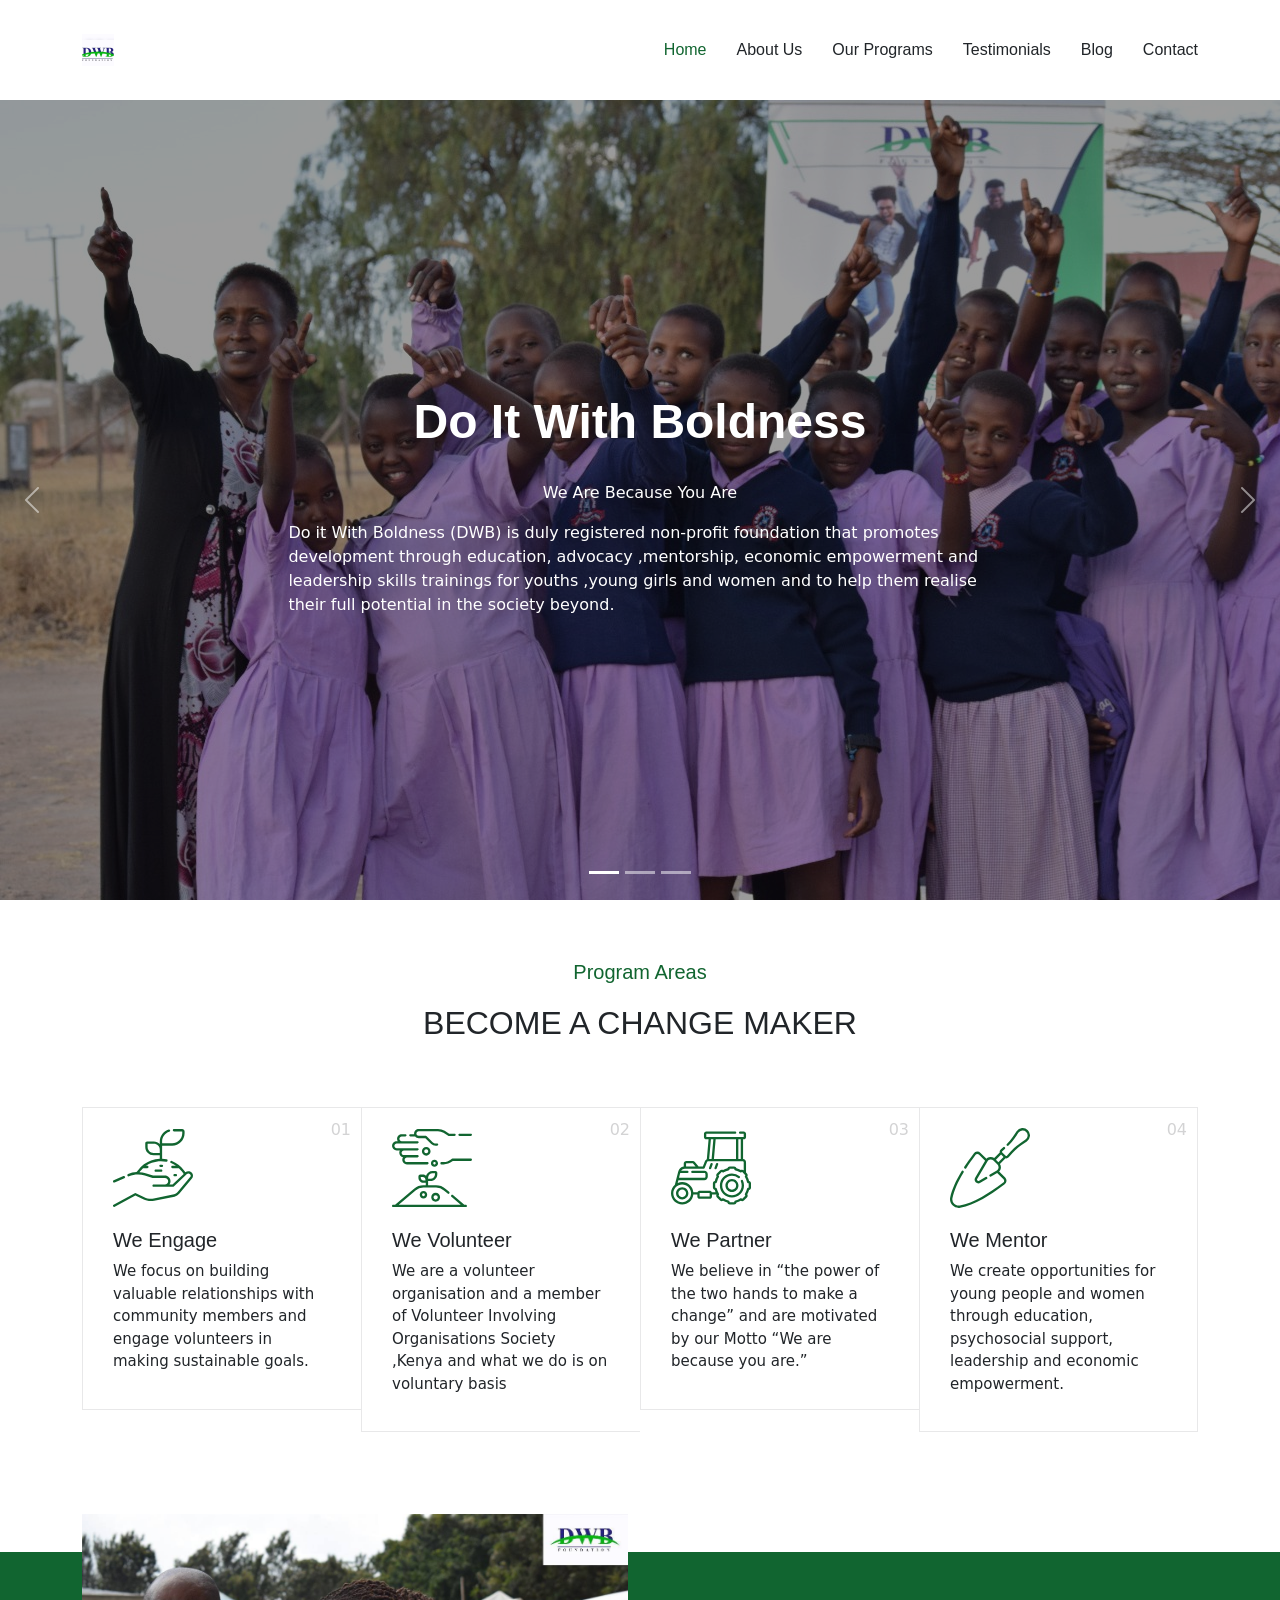
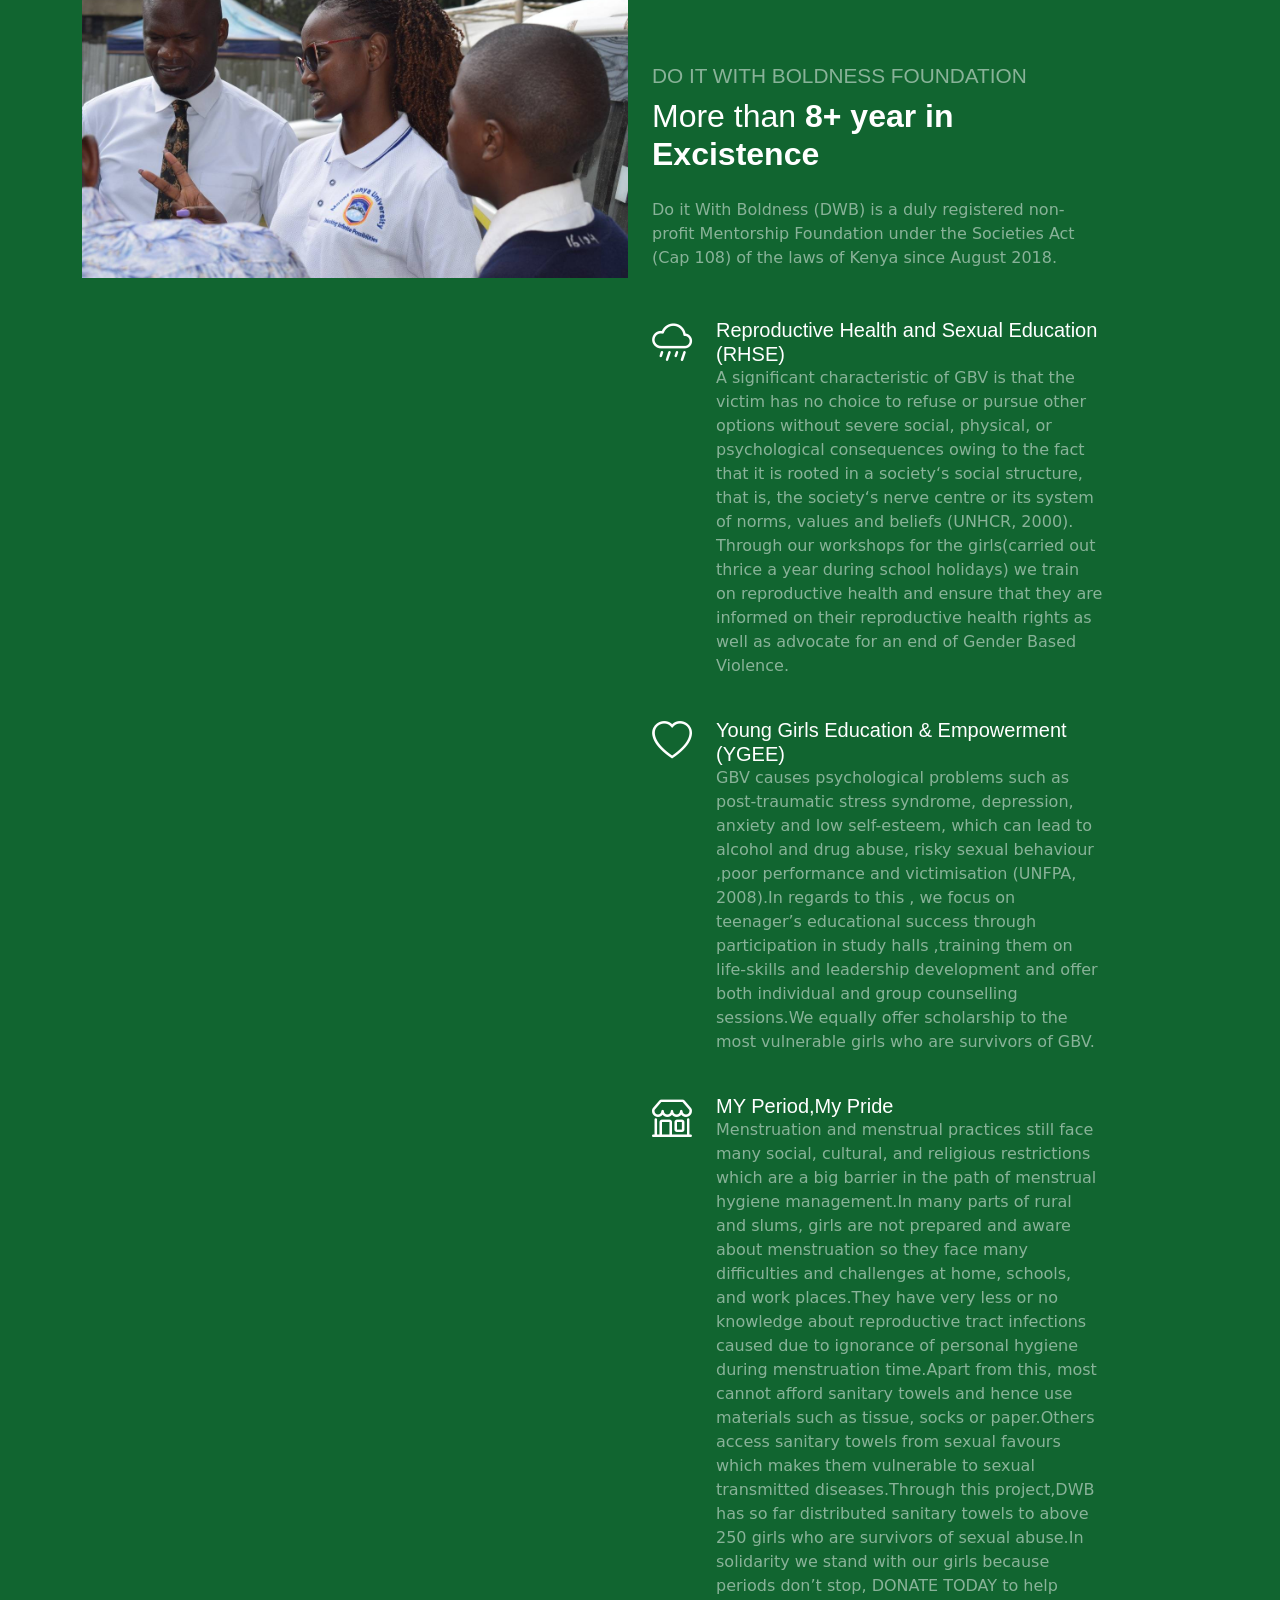
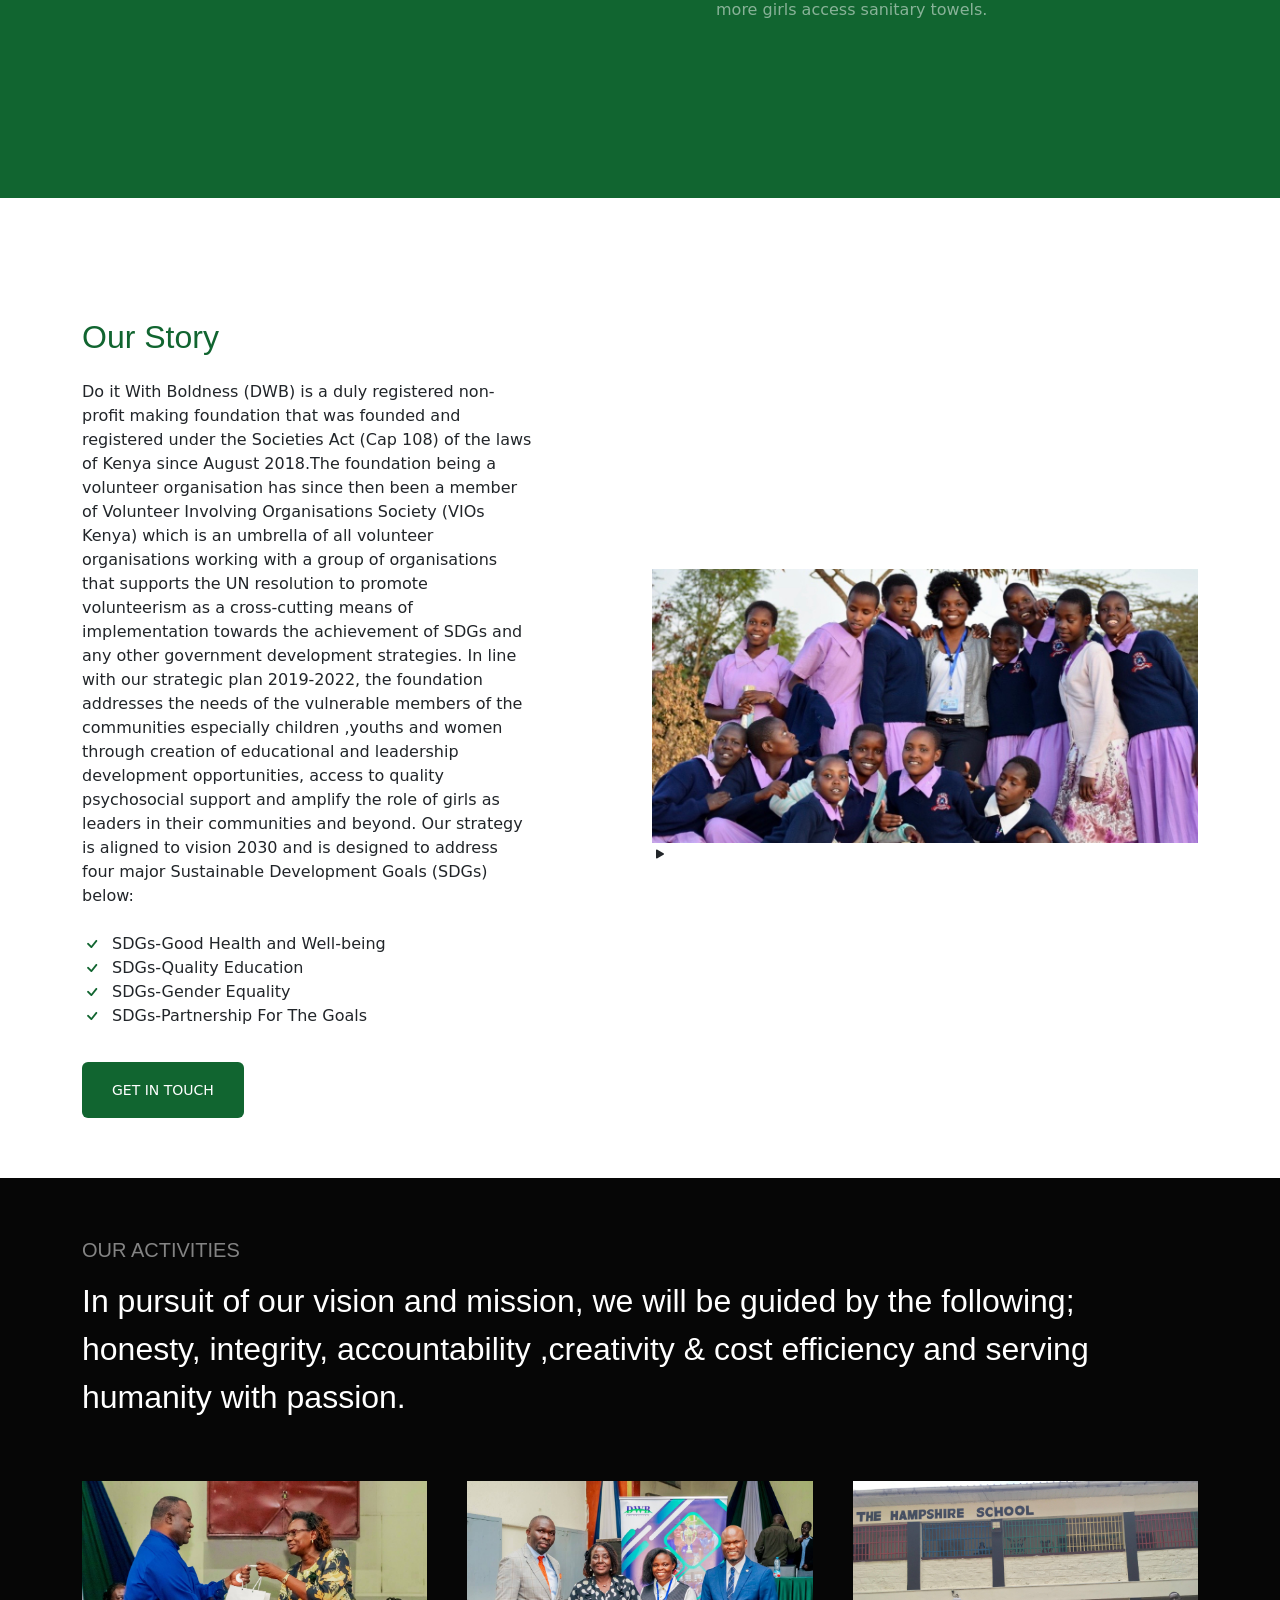
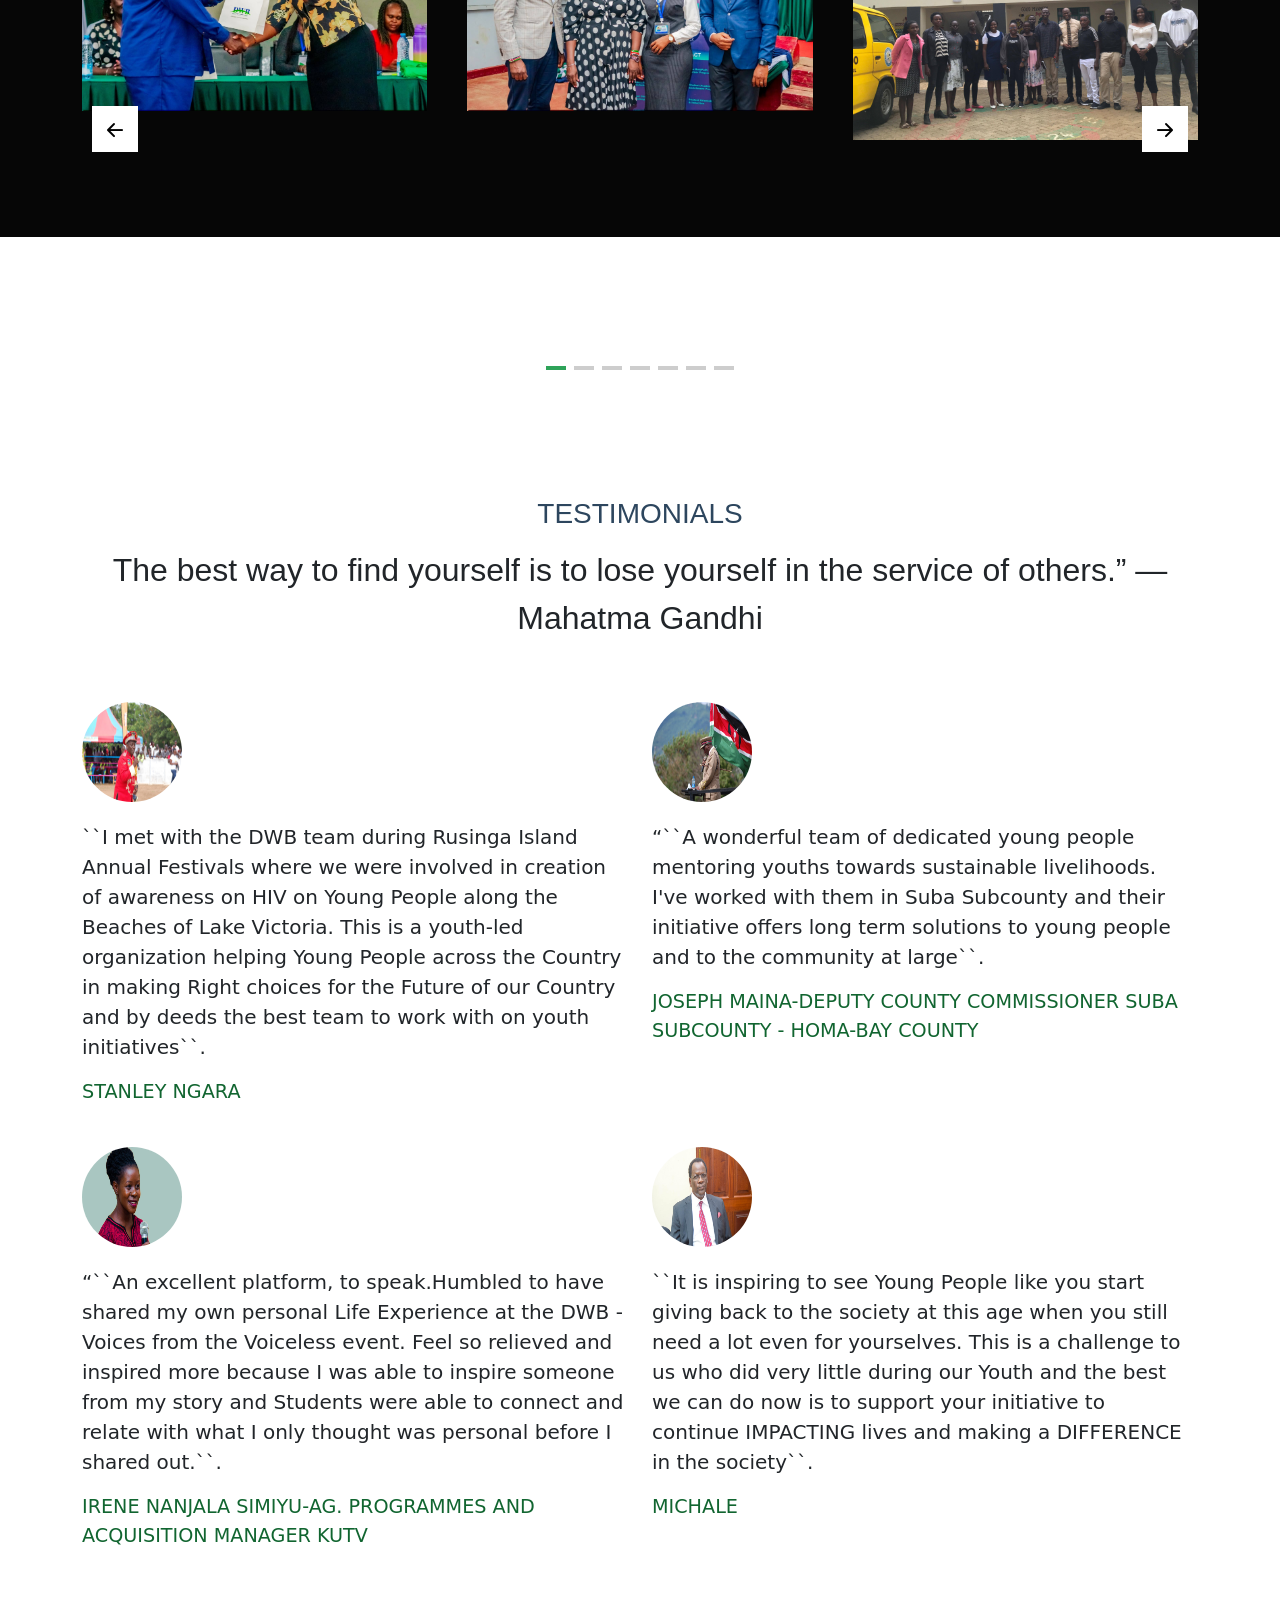
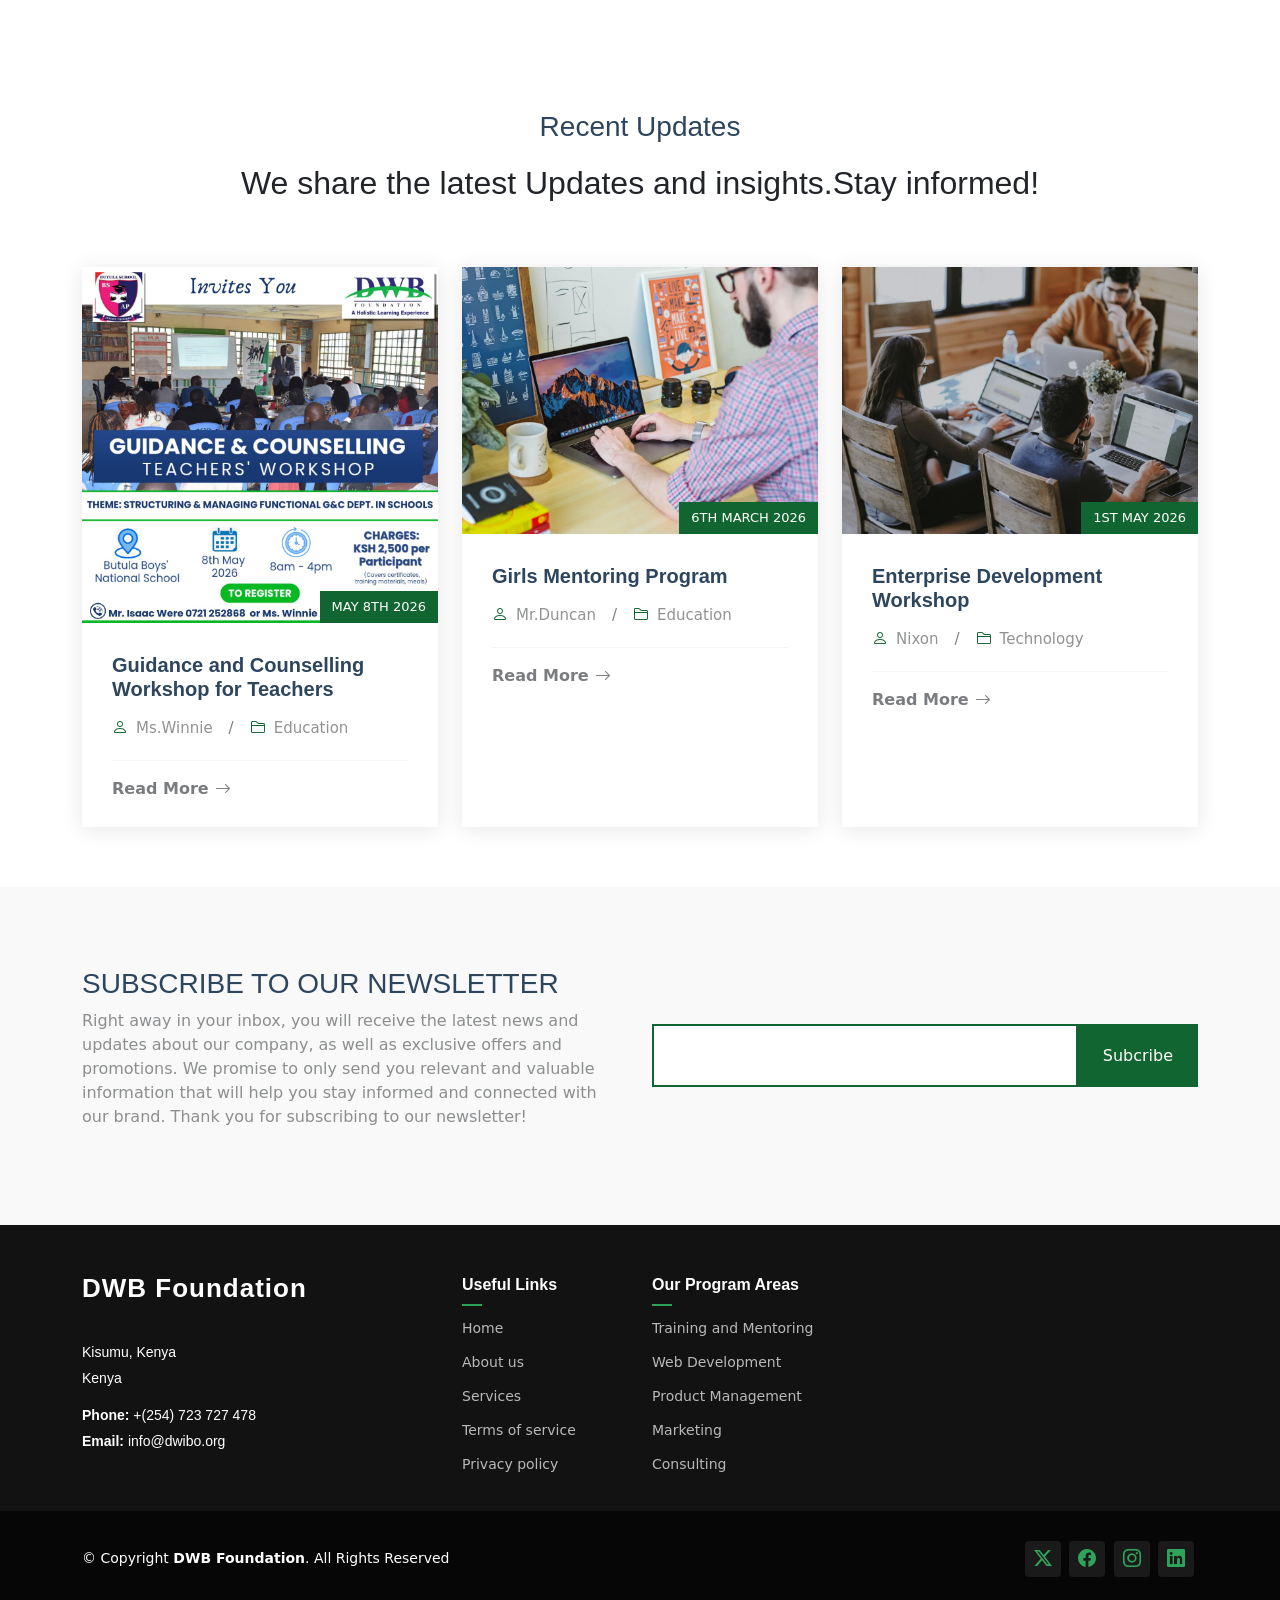
==== commit 18326709: "first commit" ====
--- a/index.html
+++ b/index.html
@@ -1,16 +1,15 @@
 <!DOCTYPE html>
 <html lang="en">
-
 <head>
   <meta charset="utf-8">
   <meta content="width=device-width, initial-scale=1.0" name="viewport">
-  <title>AGRICULTURE</title>
+  <title>DWB</title>
   <meta name="description" content="">
   <meta name="keywords" content="">
 
   <!-- Favicons -->
-  <link href="assets/img/favicon.png" rel="icon">
-  <link href="assets/img/apple-touch-icon.png" rel="apple-touch-icon">
+  <link href="assets/img/main logo.jpg" rel="dwb-icon">
+  <link href="assets/img/main logo.jpg" rel="dwb">
 
   <!-- Fonts -->
   <link href="https://fonts.googleapis.com" rel="preconnect">
@@ -43,34 +42,17 @@
 
       <a href="index.html" class="logo d-flex align-items-center">
         <!-- Uncomment the line below if you also wish to use an image logo -->
-        <img src="assets/img/logo.png" alt="AgriCulture">
-        <!-- <h1 class="sitename">AgriCulture</h1>  -->
+        <img src="assets/img/main logo.jpg" alt="DWB">
+        <!-- <h1 class="sitename">DWB</h1>  -->
       </a>
 
       <nav id="navmenu" class="navmenu">
         <ul>
           <li><a href="index.html" class="active">Home</a></li>
           <li><a href="about.html">About Us</a></li>
-          <li><a href="services.html">Our Services</a></li>
+          <li><a href="programs.html">Our Programs</a></li>
           <li><a href="testimonials.html">Testimonials</a></li>
           <li><a href="blog.html">Blog</a></li>
-          <li class="dropdown"><a href="#"><span>Dropdown</span> <i class="bi bi-chevron-down toggle-dropdown"></i></a>
-            <ul>
-              <li><a href="#">Dropdown 1</a></li>
-              <li class="dropdown"><a href="#"><span>Deep Dropdown</span> <i class="bi bi-chevron-down toggle-dropdown"></i></a>
-                <ul>
-                  <li><a href="#">Deep Dropdown 1</a></li>
-                  <li><a href="#">Deep Dropdown 2</a></li>
-                  <li><a href="#">Deep Dropdown 3</a></li>
-                  <li><a href="#">Deep Dropdown 4</a></li>
-                  <li><a href="#">Deep Dropdown 5</a></li>
-                </ul>
-              </li>
-              <li><a href="#">Dropdown 2</a></li>
-              <li><a href="#">Dropdown 3</a></li>
-              <li><a href="#">Dropdown 4</a></li>
-            </ul>
-          </li>
           <li><a href="contact.html">Contact</a></li>
         </ul>
         <i class="mobile-nav-toggle d-xl-none bi bi-list"></i>
@@ -87,42 +69,29 @@
       <div id="hero-carousel" class="carousel slide carousel-fade" data-bs-ride="carousel" data-bs-interval="5000">
 
         <div class="carousel-item active">
-          <img src="assets/img/hero_1.jpg" alt="">
+          <img src="assets/img/front img.jpg" alt="">
           <div class="carousel-container">
-            <h2>Farming is The Best Solution to World Hunger and Kenyan Food Insecurity</h2>
-            <p>Its very Important for the Development of our Country.Being in the forefront of agricultural innovation, we are committed to providing sustainable solutions that address the root causes of food insecurity.</p>
+            <h2>Do It With Boldness</h2>
+            <p>We Are Because You Are</p>
+            <P>Do it With Boldness (DWB) is duly registered non-profit foundation that promotes development through education, advocacy ,mentorship, economic empowerment and leadership skills trainings for youths ,young girls and women and to help them realise their full potential in the society beyond.</P>
           </div>
         </div><!-- End Carousel Item -->
 
         <div class="carousel-item">
-          <img src="assets/img/hero_2.jpg" alt="">
+          <img src="assets/img/director1.jpg" alt="">
           <div class="carousel-container">
-            <h2>Organic vegetables is good for health</h2>
-            <p>You Can easily get started with our organic produce today.Do not wait</p>
+            <h2>Become a Change Maker</h2>
+            <h3>Unlocking Potential Through Skills, Mentorship & Opportunity</h3>
+            <p>Through impactful trainings, mentorship initiatives, community outreach, and empowerment programs, DWB seeks to inspire positive transformation, promote self-reliance, and nurture a generation of bold, innovative, and socially responsible leaders capable of driving sustainable change within their communities and beyond</p>
           </div>
         </div><!-- End Carousel Item -->
 
         <div class="carousel-item">
-          <img src="assets/img/hero_3.jpg" alt="">
+          <img src="assets/img/section 3.jpg" alt="">
           <div class="carousel-container">
-            <h2>Providing Fresh Produce Every Single Day</h2>
-            <p>We are committed to delivering the freshest and most nutritious produce to our customers on a daily basis.</p>
-          </div>
-        </div><!-- End Carousel Item -->
-
-        <div class="carousel-item">
-          <img src="assets/img/hero_4.jpg" alt="">
-          <div class="carousel-container">
-            <h2>Farming as a Passione</h2>
-            <p>All Facilities should be equipped with modern technology to ensure the highest quality produce.</p>
-          </div>
-        </div><!-- End Carousel Item -->
-
-        <div class="carousel-item">
-          <img src="assets/img/hero_5.jpg" alt="">
-          <div class="carousel-container">
-            <h2>Good Food For All</h2>
-            <p>Providing nutritious and affordable food options for everyone in our community.</p>
+            <h2>Call to Action</h2>
+            <p>Together, We Can Build a Better Future</p>
+            <p>Through partnerships, advocacy, volunteerism, and community-driven initiatives, we are creating safe spaces where individuals can grow, lead, and positively impact their communities with boldness and purpose.</p>
           </div>
         </div><!-- End Carousel Item -->
 
@@ -140,13 +109,13 @@
 
     </section><!-- /Hero Section -->
 
-    <!-- Services Section -->
-    <section id="services" class="services section">
+    <!-- Program Section -->
+    <section id="programs" class="services section">
 
       <!-- Section Title -->
       <div class="container section-title" data-aos="fade-up">
-        <h2>SERVICES</h2>
-        <p>Providing Fresh Produce Every Single Day</p>
+        <h2>Program Areas</h2>
+        <p>BECOME A CHANGE MAKER</p>
       </div><!-- End Section Title -->
       <div class="content">
         <div class="container">
@@ -163,9 +132,9 @@
                   </svg>
                 </div>
                 <div class="service-item-content">
-                  <h3 class="service-heading">Planting</h3>
-                  <p>
-                    The source of life, planting is the foundation of our agricultural practices. We are dedicated to nurturing the earth and cultivating a sustainable future through responsible planting techniques that promote biodiversity and soil health.
+                  <h3 class="service-heading">We Engage</h3>
+                  <p>
+                    We focus on building valuable relationships with community members and engage volunteers in making sustainable goals.
                   </p>
                 </div>
               </div>
@@ -183,9 +152,9 @@
                   </svg>
                 </div>
                 <div class="service-item-content">
-                  <h3 class="service-heading">Mulching</h3>
-                  <p>
-                    Celebrating the art of mulching, we are dedicated to enhancing soil health and conserving moisture through the strategic application of organic materials. Our mulching practices promote sustainable agriculture by suppressing weeds, regulating soil temperature, and enriching the earth with essential nutrients, fostering a thriving ecosystem for plants to flourish.
+                  <h3 class="service-heading">We Volunteer</h3>
+                  <p>
+                    We are a volunteer organisation and a member of Volunteer Involving Organisations Society ,Kenya and what we do is on voluntary basis
                   </p>
                 </div>
               </div>
@@ -203,9 +172,9 @@
                   </svg>
                 </div>
                 <div class="service-item-content">
-                  <h3 class="service-heading">Plowing</h3>
-                  <p>
-                   Plowing, a fundamental agricultural practice, involves the systematic turning and breaking of soil to prepare it for planting. This process enhances soil aeration, promotes nutrient mixing, and helps control weeds, ultimately creating an optimal environment for crop growth. By disrupting compacted layers and incorporating organic matter, plowing contributes to improved water infiltration and root development, fostering healthier and more productive crops.
+                  <h3 class="service-heading">We Partner</h3>
+                  <p>
+                   We believe in “the power of the two hands to make a change” and are motivated by our Motto “We are because you are.”
                   </p>
                 </div>
               </div>
@@ -221,87 +190,9 @@
                   </svg>
                 </div>
                 <div class="service-item-content">
-                  <h3 class="service-heading">Mowing</h3>
-                  <p>
-                    Mowing is the process of cutting grass or other vegetation to maintain a neat and tidy appearance. It is an essential practice for keeping lawns and pastures in good condition.
-                  </p>
-                </div>
-              </div>
-            </div>
-
-            <div class="col-lg-3 col-md-6">
-              <div class="service-item">
-                <span class="number">05</span>
-                <div class="service-item-icon">
-                  <svg xmlns="http://www.w3.org/2000/svg" version="1.1" xmlns:xlink="http://www.w3.org/1999/xlink" width="80" height="80" x="0" y="0" viewBox="0 0 513.089 513.089" style="enable-background: new 0 0 512 512" xml:space="preserve" class="">
-                    <g>
-                      <path d="M194.209 386.877a7.497 7.497 0 0 0-9.15 5.363 75.07 75.07 0 0 0-2.428 18.947c0 13.789 3.615 27 10.454 38.204a7.494 7.494 0 0 0 10.308 2.495 7.5 7.5 0 0 0 2.494-10.309c-5.401-8.851-8.257-19.359-8.257-30.39a60.09 60.09 0 0 1 1.941-15.16 7.497 7.497 0 0 0-5.362-9.15z" fill="currentColor" opacity="1" data-original="currentColor"></path>
-                      <path d="M382.56 0h-27.319c-12.654 0-25.236 3.119-36.386 9.021a7.5 7.5 0 0 0 7.018 13.258c9.124-4.83 19.005-7.278 29.368-7.278h27.222v12.022c0 34.679-28.213 62.892-62.892 62.892h-27.222V77.893c0-13.309 4.12-26.038 11.914-36.811a7.5 7.5 0 0 0-12.153-8.793c-9.657 13.347-14.762 29.117-14.762 45.604V119.154a88.294 88.294 0 0 1-14.296 48.23l-20.501 31.543a46.65 46.65 0 0 0-9.615-13.916l-1.273-1.273v-14.053c0-21.604-9.58-41.872-26.284-55.608a7.5 7.5 0 0 0-9.528 11.586c13.226 10.876 20.812 26.922 20.812 44.022v9.66h-29.069c-31.412 0-56.968-25.556-56.968-56.968v-9.66h29.069c3.454 0 6.976.329 10.467.977a7.5 7.5 0 0 0 2.738-14.748 72.57 72.57 0 0 0-13.205-1.229h-31.883c-6.72 0-12.187 5.467-12.187 12.186v12.474c0 39.684 32.284 71.968 71.968 71.968h33.463l1.273 1.273c5.979 5.979 9.271 13.927 9.271 22.381v98.306a79.003 79.003 0 0 0-21.446 5.114c-4.152-2.798-9.597-3.045-13.983-.509-30.558 17.671-49.541 52.263-49.541 90.277 0 56.188 41.481 101.901 92.47 101.901s92.47-45.713 92.47-101.901c0-.237-.004-.473-.009-.709l-.005-.334a7.5 7.5 0 0 0-7.499-7.433h-.068a7.5 7.5 0 0 0-7.433 7.567l.014.909c0 47.917-34.753 86.901-77.47 86.901s-77.47-38.984-77.47-86.901c0-32.212 15.656-61.449 40.948-76.643l40.182 34.094c5.225 4.433 13.1 4.099 17.929-.761l25.512-25.668c11.649 10.022 20.473 23.408 25.562 38.809a7.496 7.496 0 0 0 9.475 4.768 7.5 7.5 0 0 0 4.768-9.474c-6.15-18.613-17.027-34.756-31.454-46.681-4.011-3.317-9.358-3.923-13.824-1.93-10.53-6.377-22.136-10.243-34.128-11.384v-29.695h18.365c25.013 0 45.362-20.35 45.362-45.362v-7.928c0-6.115-4.975-11.089-11.089-11.089h-22.276c-11.667 0-22.318 4.429-30.362 11.693v-13.713l29.028-44.665a103.263 103.263 0 0 0 16.72-56.404v-14.239h27.222c42.949 0 77.892-34.942 77.892-77.892v-12.12C397.462 6.685 390.777 0 382.56 0zM251.211 356.136l-27.468-23.306a63.694 63.694 0 0 1 15.358-1.884c10.366 0 20.534 2.525 29.851 7.34zm25.752-118.894h18.365v4.017c0 16.742-13.62 30.362-30.362 30.362h-18.365v-4.017c0-16.741 13.62-30.362 30.362-30.362z" fill="currentColor" opacity="1" data-original="currentColor"></path>
-                    </g>
-                  </svg>
-                </div>
-                <div class="service-item-content">
-                  <h3 class="service-heading">Seeding</h3>
-                  <p>
-                    Seeding is the process of planting seeds in the soil to grow crops. It is a crucial step in agriculture that involves selecting the right seeds, preparing the soil, and ensuring proper planting techniques to promote healthy plant growth and maximize yields.
-                  </p>
-                </div>
-              </div>
-            </div>
-            <div class="col-lg-3 col-md-6">
-              <div class="service-item">
-                <span class="number">06</span>
-                <div class="service-item-icon">
-                  <svg xmlns="http://www.w3.org/2000/svg" version="1.1" xmlns:xlink="http://www.w3.org/1999/xlink" width="80" height="80" x="0" y="0" viewBox="0 0 511.67 511.67" style="enable-background: new 0 0 512 512" xml:space="preserve" class="">
-                    <g>
-                      <path d="M492.96 296.401v-59.276c0-63.338-24.665-122.886-69.452-167.673C378.721 24.666 319.174 0 255.835 0c-54.517 0-107.757 18.967-149.914 53.407a7.5 7.5 0 1 0 9.491 11.616C154.896 32.765 204.767 15 255.835 15c59.332 0 115.112 23.105 157.066 65.059 41.953 41.954 65.059 97.734 65.059 157.066v58.7h-15v-58.7C462.96 122.916 370.044 30 255.835 30S48.71 122.916 48.71 237.125v58.7h-15v-58.7c0-56.142 21.01-109.737 59.158-150.913a7.502 7.502 0 0 0-11.004-10.195C41.139 119.975 18.71 177.19 18.71 237.125v59.276c-10.029 2.3-17.535 11.291-17.535 22.008v5.81c0 10.194 6.791 18.828 16.085 21.627l16.782 99.17c6.535 38.622 39.71 66.654 78.882 66.654h285.822c39.172 0 72.347-28.032 78.882-66.654l16.782-99.17c9.294-2.798 16.085-11.432 16.085-21.627v-5.81c0-10.717-7.506-19.708-17.535-22.008zM63.71 237.125C63.71 131.187 149.896 45 255.835 45S447.96 131.187 447.96 237.125v58.7h-27.888a64.77 64.77 0 0 0 7.259-29.747c0-9.561-2.046-18.787-6.081-27.423a7.5 7.5 0 0 0-13.59 6.35c3.1 6.633 4.671 13.723 4.671 21.073a49.851 49.851 0 0 1-9.875 29.747h-82.073a68.421 68.421 0 0 0 3.912-22.766l-.003-.369a10.737 10.737 0 0 0 2.441-7.707l-.074-.952a81.022 81.022 0 0 0-6.053-25.058c9.161-14.126 24.883-22.763 41.856-22.763a49.676 49.676 0 0 1 26.83 7.844 7.5 7.5 0 0 0 8.086-12.634 64.65 64.65 0 0 0-34.916-10.21c-19.407 0-37.547 8.686-49.744 23.261a81.08 81.08 0 0 0-25.89-24.171l-7.325-4.298v-19.86c0-6.111-4.972-11.083-11.083-11.083h-24.17c-6.111 0-11.083 4.972-11.083 11.083v19.86l-7.325 4.298a81.067 81.067 0 0 0-24.083 21.633l-21.606-40.574a68.923 68.923 0 0 0-37.588-32.526 39.21 39.21 0 0 0-31.641 2.285 39.215 39.215 0 0 0-19.556 24.977 68.922 68.922 0 0 0 6.006 49.343l37.481 70.388H63.71zm88.14 58.7-41.235-77.438a53.95 53.95 0 0 1-4.701-38.625c1.687-6.691 5.971-12.162 12.061-15.405 6.091-3.244 13.022-3.745 19.516-1.409a53.936 53.936 0 0 1 28.384 23.614L146.29 196.99a7.5 7.5 0 0 0 7.051 13.241l19.627-10.451 13.619 25.575-19.627 10.451a7.5 7.5 0 0 0 7.051 13.241l17.809-9.483a81.015 81.015 0 0 0-5.807 24.466l-.074.961a10.774 10.774 0 0 0 1.468 6.319c-.018.6-.03 1.185-.03 1.752a68.427 68.427 0 0 0 3.914 22.766H151.85zm116.357-89.059 11.029 6.472a66.163 66.163 0 0 1 31.323 43.794l-23.74-16.479a13.027 13.027 0 0 0-17.511 2.36l-12.974 15.524-12.974-15.525c-2.59-3.099-6.283-4.719-10.029-4.719-2.584 0-5.193.771-7.481 2.359l-23.74 16.478a66.163 66.163 0 0 1 31.323-43.794l11.029-6.472a7.5 7.5 0 0 0 3.704-6.469v-20.238h16.336v20.238a7.504 7.504 0 0 0 3.705 6.471zm-60.729 89.059a53.472 53.472 0 0 1-5.062-20.774c.171-.105.342-.21.509-.326l30.046-20.854 15.047 18.007c2.065 2.471 5.097 3.888 8.317 3.888s6.252-1.417 8.317-3.888v-.001l15.047-18.006 29.574 20.527a53.458 53.458 0 0 1-5.081 21.428h-96.714zm288.017 28.394c0 4.182-3.402 7.584-7.584 7.584H101.084c-4.143 0-7.5 3.358-7.5 7.5s3.357 7.5 7.5 7.5h377.952l-5.751 33.987h-14.299c-4.143 0-7.5 3.358-7.5 7.5s3.357 7.5 7.5 7.5h11.76l-7.907 46.723a64.83 64.83 0 0 1-64.093 54.157H112.924a64.83 64.83 0 0 1-64.093-54.157l-7.907-46.723h11.76c4.143 0 7.5-3.358 7.5-7.5s-3.357-7.5-7.5-7.5H38.386l-5.751-33.987h36.487c4.143 0 7.5-3.358 7.5-7.5s-3.357-7.5-7.5-7.5H23.759c-4.182 0-7.584-3.402-7.584-7.584v-5.81c0-4.182 3.402-7.584 7.584-7.584h464.152c4.182 0 7.584 3.402 7.584 7.584z" fill="currentColor" opacity="1" data-original="currentColor"></path>
-                      <path d="M246.338 395.79h21.993c4.143 0 7.5-3.358 7.5-7.5s-3.357-7.5-7.5-7.5h-21.993c-4.143 0-7.5 3.358-7.5 7.5s3.357 7.5 7.5 7.5zM174.455 395.79h21.994c4.143 0 7.5-3.358 7.5-7.5s-3.357-7.5-7.5-7.5h-21.994c-4.143 0-7.5 3.358-7.5 7.5s3.357 7.5 7.5 7.5zM102.573 395.79h21.994c4.143 0 7.5-3.358 7.5-7.5s-3.357-7.5-7.5-7.5h-21.994a7.5 7.5 0 0 0 0 15zM315.221 395.79h21.994c4.143 0 7.5-3.358 7.5-7.5s-3.357-7.5-7.5-7.5h-21.994c-4.143 0-7.5 3.358-7.5 7.5s3.357 7.5 7.5 7.5zM387.103 395.79h21.994c4.143 0 7.5-3.358 7.5-7.5s-3.357-7.5-7.5-7.5h-21.994c-4.143 0-7.5 3.358-7.5 7.5s3.357 7.5 7.5 7.5zM246.338 474.186h21.993c4.143 0 7.5-3.358 7.5-7.5s-3.357-7.5-7.5-7.5h-21.993c-4.143 0-7.5 3.358-7.5 7.5s3.357 7.5 7.5 7.5zM174.455 474.186h21.994c4.143 0 7.5-3.358 7.5-7.5s-3.357-7.5-7.5-7.5h-21.994c-4.143 0-7.5 3.358-7.5 7.5s3.357 7.5 7.5 7.5zM102.573 474.186h21.994c4.143 0 7.5-3.358 7.5-7.5s-3.357-7.5-7.5-7.5h-21.994a7.5 7.5 0 0 0 0 15zM337.215 459.186h-21.994c-4.143 0-7.5 3.358-7.5 7.5s3.357 7.5 7.5 7.5h21.994a7.5 7.5 0 0 0 0-15zM387.103 474.186h21.994c4.143 0 7.5-3.358 7.5-7.5s-3.357-7.5-7.5-7.5h-21.994c-4.143 0-7.5 3.358-7.5 7.5s3.357 7.5 7.5 7.5zM273.606 430.229a7.5 7.5 0 0 0 7.5 7.5H303.1c4.143 0 7.5-3.358 7.5-7.5s-3.357-7.5-7.5-7.5h-21.994a7.5 7.5 0 0 0-7.5 7.5zM201.725 430.229a7.5 7.5 0 0 0 7.5 7.5h21.994c4.143 0 7.5-3.358 7.5-7.5s-3.357-7.5-7.5-7.5h-21.994a7.5 7.5 0 0 0-7.5 7.5zM129.843 430.229a7.5 7.5 0 0 0 7.5 7.5h21.993c4.143 0 7.5-3.358 7.5-7.5s-3.357-7.5-7.5-7.5h-21.993a7.5 7.5 0 0 0-7.5 7.5zM87.454 422.729H67.46c-4.143 0-7.5 3.358-7.5 7.5s3.357 7.5 7.5 7.5h19.994c4.143 0 7.5-3.358 7.5-7.5s-3.357-7.5-7.5-7.5zM342.49 430.229a7.5 7.5 0 0 0 7.5 7.5h21.993c4.143 0 7.5-3.358 7.5-7.5s-3.357-7.5-7.5-7.5H349.99a7.5 7.5 0 0 0-7.5 7.5zM414.372 430.229a7.5 7.5 0 0 0 7.5 7.5h21.994c4.143 0 7.5-3.358 7.5-7.5s-3.357-7.5-7.5-7.5h-21.994a7.5 7.5 0 0 0-7.5 7.5z" fill="currentColor" opacity="1" data-original="currentColor"></path>
-                    </g>
-                  </svg>
-                </div>
-                <div class="service-item-content">
-                  <h3 class="service-heading">Fresh Vegetables</h3>
-                  <p>
-                    Fresh vegetables are an essential part of a healthy diet, providing essential nutrients, vitamins, and minerals. They can be consumed raw or cooked and are often used in salads, stir-fries, soups, and various other dishes to add flavor and nutritional value.
-                  </p>
-                </div>
-              </div>
-            </div>
-            <div class="col-lg-3 col-md-6">
-              <div class="service-item">
-                <span class="number">07</span>
-                <div class="service-item-icon">
-                  <svg xmlns="http://www.w3.org/2000/svg" version="1.1" xmlns:xlink="http://www.w3.org/1999/xlink" width="80" height="80" x="0" y="0" viewBox="0 0 512.805 512.805" style="enable-background: new 0 0 512 512" xml:space="preserve" class="">
-                    <g>
-                      <path d="M505.305 50.503h-50.094v-7.141c0-4.143-3.357-7.5-7.5-7.5s-7.5 3.357-7.5 7.5v7.141h-50.094c-4.143 0-7.5 3.357-7.5 7.5s3.357 7.5 7.5 7.5h50.094v29.428h-15.309c-7.223 0-13.385 4.557-15.809 10.939h-33.847l-16.98-9.451a7.5 7.5 0 0 0-7.295 13.107l18.682 10.397a7.507 7.507 0 0 0 3.647.946h34.681v15.505h-32.393a7.495 7.495 0 0 0-5.565 2.473l-47.127 52.176a49.438 49.438 0 0 1-36.627 16.273h-60.732a49.442 49.442 0 0 1-36.627-16.273l-47.127-52.176a7.5 7.5 0 0 0-5.565-2.473h-31.393V120.87h33.681a7.507 7.507 0 0 0 3.647-.946l64.468-35.883a64.829 64.829 0 0 1 31.454-8.163h35.656a64.819 64.819 0 0 1 31.454 8.164l17.778 9.896a7.5 7.5 0 0 0 7.295-13.107l-17.778-9.895a79.844 79.844 0 0 0-38.749-10.058h-35.656a79.854 79.854 0 0 0-38.749 10.057l-62.767 34.936h-32.847c-2.424-6.383-8.587-10.939-15.809-10.939H72.594V65.503h50.094c4.143 0 7.5-3.357 7.5-7.5s-3.357-7.5-7.5-7.5H72.594v-7.141c0-4.143-3.357-7.5-7.5-7.5s-7.5 3.357-7.5 7.5v7.141H7.5c-4.143 0-7.5 3.357-7.5 7.5s3.357 7.5 7.5 7.5h50.094v29.428H42.285c-9.331 0-16.922 7.591-16.922 16.922v37.917c0 20.438 16.628 37.066 37.066 37.066h5.329c19.899 0 36.18-15.765 37.025-35.461h28.101l31.968 35.393-22.399 27.123a21.63 21.63 0 0 0-4.939 13.742v47.817c0 12.898 10.494 23.393 23.394 23.393 12.898 0 23.393-10.494 23.393-23.393v-32.069l38.482-21.157c.917.04 1.834.073 2.755.073h7.432v13.542l-8.567 8.567a13.242 13.242 0 0 0-3.903 9.424v12.244c0 7.191 5.729 13.055 12.86 13.304v31.344c-4.637 2.472-7.804 7.354-7.804 12.965v21.867c0 8.097 6.588 14.685 14.686 14.685h31.326c8.098 0 14.686-6.588 14.686-14.685v-21.867c0-5.611-3.167-10.493-7.804-12.965v-31.32h1.533c7.349 0 13.327-5.979 13.327-13.327V253.83c0-3.56-1.387-6.906-3.903-9.423l-8.567-8.568v-13.542h5.432c.921 0 1.838-.034 2.755-.073l38.482 21.157v32.069c0 12.898 10.494 23.393 23.394 23.393 12.898 0 23.393-10.494 23.393-23.393v-6.886c0-4.143-3.357-7.5-7.5-7.5s-7.5 3.357-7.5 7.5v6.886c0 4.628-3.765 8.393-8.393 8.393s-8.394-3.765-8.394-8.393v-36.505a7.5 7.5 0 0 0-3.887-6.572l-27.481-15.109c8.638-3.622 16.49-9.101 22.889-16.186l2.763-3.06 20.994 25.422a6.596 6.596 0 0 1 1.507 4.191v8.97c0 4.143 3.357 7.5 7.5 7.5s7.5-3.357 7.5-7.5v-8.97c0-5.004-1.755-9.885-4.94-13.742l-22.398-27.122 31.968-35.393h29.101c.844 19.696 17.125 35.461 37.025 35.461h5.329c20.438 0 37.066-16.628 37.066-37.066v-37.917c0-9.331-7.591-16.922-16.922-16.922h-15.309V65.503h50.094c4.143 0 7.5-3.357 7.5-7.5s-3.361-7.5-7.503-7.5zm-463.02 59.428h45.617c1.06 0 1.922.862 1.922 1.922v10.341H40.363v-10.341c0-1.06.863-1.922 1.922-1.922zm25.474 61.905H62.43c-12.167 0-22.066-9.899-22.066-22.066v-12.576h49.461v12.576c-.001 12.167-9.899 22.066-22.066 22.066zm105.428 60.537a7.501 7.501 0 0 0-3.887 6.572v36.505c0 4.628-3.766 8.393-8.394 8.393s-8.393-3.765-8.393-8.393v-47.817c0-1.526.535-3.016 1.507-4.192l20.994-25.422 2.763 3.06c6.4 7.085 14.251 12.563 22.889 16.186zm98.064 112.865h-30.697v-21.237h30.697zm-7.804-36.237h-15.09v-29.6h15.09zm4.586-64.753 10.274 10.275v9.878h-42.811v-9.878l10.274-10.275a7.498 7.498 0 0 0 2.196-5.303v-16.648h17.869v16.648a7.509 7.509 0 0 0 2.198 5.303zm182.342-72.412h-5.329c-12.167 0-22.065-9.899-22.065-22.066v-12.576h49.461v12.576c-.001 12.167-9.9 22.066-22.067 22.066zm22.066-59.983v10.341H422.98v-10.341c0-1.06.862-1.922 1.922-1.922h45.617c1.06 0 1.922.862 1.922 1.922zM362.367 383.195c6.981-.812 13.229-4.296 17.591-9.808s6.317-12.393 5.504-19.374c-.812-6.982-4.296-13.229-9.808-17.592-2.043-1.617-8.26-6.537-34.74-7.778a13.377 13.377 0 0 0-11.103 5.056 13.396 13.396 0 0 0-2.37 11.969c7.289 25.484 13.507 30.406 15.551 32.023 4.694 3.716 10.382 5.685 16.279 5.685 1.027 0 2.061-.06 3.096-.181zm-19.86-39.447c15.467.902 22.253 3.181 23.839 4.436a11.245 11.245 0 0 1 4.218 7.564c.349 3.002-.491 5.961-2.367 8.331s-4.562 3.868-7.564 4.218c-3 .352-5.961-.491-8.331-2.367-1.587-1.256-5.364-7.336-9.795-22.182zM397.513 429.988c-2.044-1.617-8.263-6.54-34.74-7.778a13.416 13.416 0 0 0-11.103 5.057 13.392 13.392 0 0 0-2.37 11.967c7.289 25.486 13.507 30.407 15.551 32.024 4.695 3.716 10.382 5.685 16.279 5.685 1.026 0 2.06-.061 3.095-.181 6.982-.812 13.23-4.296 17.592-9.808s6.317-12.393 5.504-19.375c-.813-6.981-4.297-13.229-9.808-17.591zm-7.458 27.658a11.243 11.243 0 0 1-7.564 4.217 11.251 11.251 0 0 1-8.331-2.366c-1.586-1.256-5.363-7.337-9.793-22.182 15.464.9 22.251 3.18 23.838 4.436a11.245 11.245 0 0 1 4.218 7.564 11.25 11.25 0 0 1-2.368 8.331zM477.456 361.45c-2.044-1.617-8.263-6.54-34.74-7.778a13.403 13.403 0 0 0-11.103 5.057 13.392 13.392 0 0 0-2.37 11.967c7.289 25.486 13.507 30.407 15.551 32.024 4.695 3.716 10.382 5.685 16.279 5.685 1.026 0 2.06-.061 3.095-.181 6.982-.812 13.23-4.296 17.592-9.808s6.317-12.393 5.504-19.375c-.813-6.981-4.296-13.229-9.808-17.591zm-7.458 27.657c-1.876 2.37-4.562 3.867-7.564 4.217s-5.961-.492-8.331-2.366c-1.586-1.256-5.363-7.337-9.793-22.182 15.464.9 22.251 3.18 23.838 4.436a11.245 11.245 0 0 1 4.218 7.564 11.248 11.248 0 0 1-2.368 8.331zM171.891 328.644c-26.48 1.241-32.697 6.161-34.74 7.778-5.512 4.362-8.995 10.609-9.808 17.592-.813 6.981 1.142 13.862 5.504 19.374 4.361 5.512 10.609 8.995 17.591 9.808 1.036.121 2.068.181 3.096.181 5.897 0 11.585-1.969 16.279-5.685 2.044-1.617 8.262-6.539 15.551-32.023a13.396 13.396 0 0 0-2.37-11.969 13.39 13.39 0 0 0-11.103-5.056zm-11.387 37.286a11.231 11.231 0 0 1-8.331 2.367c-3.002-.35-5.688-1.848-7.564-4.218s-2.716-5.329-2.367-8.331a11.245 11.245 0 0 1 4.218-7.564c1.586-1.255 8.372-3.533 23.839-4.436-4.432 14.846-8.209 20.926-9.795 22.182zM150.032 422.21c-26.478 1.238-32.696 6.161-34.74 7.778-5.512 4.361-8.995 10.609-9.808 17.591s1.142 13.863 5.504 19.375c4.361 5.512 10.609 8.995 17.592 9.808 1.035.121 2.067.181 3.095.181 5.896-.001 11.585-1.97 16.279-5.685 2.044-1.617 8.262-6.538 15.551-32.024a13.392 13.392 0 0 0-2.37-11.967 13.385 13.385 0 0 0-11.103-5.057zm-11.386 37.286a11.253 11.253 0 0 1-8.331 2.366c-3.003-.35-5.688-1.847-7.564-4.217s-2.716-5.329-2.367-8.331a11.245 11.245 0 0 1 4.218-7.564c1.587-1.256 8.374-3.535 23.838-4.436-4.431 14.845-8.209 20.926-9.794 22.182zM70.089 353.672c-26.478 1.238-32.696 6.161-34.74 7.778-5.512 4.361-8.995 10.609-9.808 17.591s1.142 13.863 5.504 19.375c4.361 5.512 10.609 8.995 17.592 9.808 1.035.121 2.067.181 3.095.181 5.896-.001 11.585-1.97 16.279-5.685 2.044-1.617 8.262-6.538 15.551-32.024a13.392 13.392 0 0 0-2.37-11.967 13.374 13.374 0 0 0-11.103-5.057zm-11.387 37.286a11.243 11.243 0 0 1-8.331 2.366c-3.003-.35-5.688-1.847-7.564-4.217s-2.716-5.329-2.367-8.331a11.245 11.245 0 0 1 4.218-7.564c1.587-1.256 8.374-3.535 23.838-4.436-4.431 14.845-8.208 20.926-9.794 22.182z" fill="currentColor" opacity="1" data-original="currentColor"></path>
-                      <path d="M213.116 133.756h14.881c4.143 0 7.5-3.357 7.5-7.5s-3.357-7.5-7.5-7.5h-14.881c-12.212 0-22.147 9.936-22.147 22.147v13.102c0 12.212 9.936 22.146 22.147 22.146h85.572c12.212 0 22.147-9.935 22.147-22.146v-13.102c0-12.212-9.936-22.147-22.147-22.147h-38.729c-4.143 0-7.5 3.357-7.5 7.5s3.357 7.5 7.5 7.5h38.729a7.155 7.155 0 0 1 7.147 7.147v13.102c0 3.94-3.206 7.146-7.147 7.146h-85.572c-3.941 0-7.147-3.206-7.147-7.146v-13.102a7.155 7.155 0 0 1 7.147-7.147z" fill="currentColor" opacity="1" data-original="currentColor"></path>
-                    </g>
-                  </svg>
-                </div>
-                <div class="service-item-content">
-                  <h3 class="service-heading">Watering</h3>
-                  <p>
-                    Watering is the process of providing plants with the necessary moisture to support their growth and development. It is essential for maintaining healthy plants, as water is a vital component for photosynthesis, nutrient transport, and overall plant health. Proper watering techniques can help prevent overwatering or underwatering, which can lead to plant stress or damage.
-                  </p>
-                </div>
-              </div>
-            </div>
-            <div class="col-lg-3 col-md-6">
-              <div class="service-item">
-                <span class="number">08</span>
-                <div class="service-item-icon">
-                  <svg xmlns="http://www.w3.org/2000/svg" version="1.1" xmlns:xlink="http://www.w3.org/1999/xlink" width="80" height="80" x="0" y="0" viewBox="0 0 511.67 511.67" style="enable-background: new 0 0 512 512" xml:space="preserve" class="">
-                    <g>
-                      <path d="M492.96 296.401v-59.276c0-63.338-24.665-122.886-69.452-167.673C378.721 24.666 319.174 0 255.835 0c-54.517 0-107.757 18.967-149.914 53.407a7.5 7.5 0 1 0 9.491 11.616C154.896 32.765 204.767 15 255.835 15c59.332 0 115.112 23.105 157.066 65.059 41.953 41.954 65.059 97.734 65.059 157.066v58.7h-15v-58.7C462.96 122.916 370.044 30 255.835 30S48.71 122.916 48.71 237.125v58.7h-15v-58.7c0-56.142 21.01-109.737 59.158-150.913a7.502 7.502 0 0 0-11.004-10.195C41.139 119.975 18.71 177.19 18.71 237.125v59.276c-10.029 2.3-17.535 11.291-17.535 22.008v5.81c0 10.194 6.791 18.828 16.085 21.627l16.782 99.17c6.535 38.622 39.71 66.654 78.882 66.654h285.822c39.172 0 72.347-28.032 78.882-66.654l16.782-99.17c9.294-2.798 16.085-11.432 16.085-21.627v-5.81c0-10.717-7.506-19.708-17.535-22.008zM63.71 237.125C63.71 131.187 149.896 45 255.835 45S447.96 131.187 447.96 237.125v58.7h-27.888a64.77 64.77 0 0 0 7.259-29.747c0-9.561-2.046-18.787-6.081-27.423a7.5 7.5 0 0 0-13.59 6.35c3.1 6.633 4.671 13.723 4.671 21.073a49.851 49.851 0 0 1-9.875 29.747h-82.073a68.421 68.421 0 0 0 3.912-22.766l-.003-.369a10.737 10.737 0 0 0 2.441-7.707l-.074-.952a81.022 81.022 0 0 0-6.053-25.058c9.161-14.126 24.883-22.763 41.856-22.763a49.676 49.676 0 0 1 26.83 7.844 7.5 7.5 0 0 0 8.086-12.634 64.65 64.65 0 0 0-34.916-10.21c-19.407 0-37.547 8.686-49.744 23.261a81.08 81.08 0 0 0-25.89-24.171l-7.325-4.298v-19.86c0-6.111-4.972-11.083-11.083-11.083h-24.17c-6.111 0-11.083 4.972-11.083 11.083v19.86l-7.325 4.298a81.067 81.067 0 0 0-24.083 21.633l-21.606-40.574a68.923 68.923 0 0 0-37.588-32.526 39.21 39.21 0 0 0-31.641 2.285 39.215 39.215 0 0 0-19.556 24.977 68.922 68.922 0 0 0 6.006 49.343l37.481 70.388H63.71zm88.14 58.7-41.235-77.438a53.95 53.95 0 0 1-4.701-38.625c1.687-6.691 5.971-12.162 12.061-15.405 6.091-3.244 13.022-3.745 19.516-1.409a53.936 53.936 0 0 1 28.384 23.614L146.29 196.99a7.5 7.5 0 0 0 7.051 13.241l19.627-10.451 13.619 25.575-19.627 10.451a7.5 7.5 0 0 0 7.051 13.241l17.809-9.483a81.015 81.015 0 0 0-5.807 24.466l-.074.961a10.774 10.774 0 0 0 1.468 6.319c-.018.6-.03 1.185-.03 1.752a68.427 68.427 0 0 0 3.914 22.766H151.85zm116.357-89.059 11.029 6.472a66.163 66.163 0 0 1 31.323 43.794l-23.74-16.479a13.027 13.027 0 0 0-17.511 2.36l-12.974 15.524-12.974-15.525c-2.59-3.099-6.283-4.719-10.029-4.719-2.584 0-5.193.771-7.481 2.359l-23.74 16.478a66.163 66.163 0 0 1 31.323-43.794l11.029-6.472a7.5 7.5 0 0 0 3.704-6.469v-20.238h16.336v20.238a7.504 7.504 0 0 0 3.705 6.471zm-60.729 89.059a53.472 53.472 0 0 1-5.062-20.774c.171-.105.342-.21.509-.326l30.046-20.854 15.047 18.007c2.065 2.471 5.097 3.888 8.317 3.888s6.252-1.417 8.317-3.888v-.001l15.047-18.006 29.574 20.527a53.458 53.458 0 0 1-5.081 21.428h-96.714zm288.017 28.394c0 4.182-3.402 7.584-7.584 7.584H101.084c-4.143 0-7.5 3.358-7.5 7.5s3.357 7.5 7.5 7.5h377.952l-5.751 33.987h-14.299c-4.143 0-7.5 3.358-7.5 7.5s3.357 7.5 7.5 7.5h11.76l-7.907 46.723a64.83 64.83 0 0 1-64.093 54.157H112.924a64.83 64.83 0 0 1-64.093-54.157l-7.907-46.723h11.76c4.143 0 7.5-3.358 7.5-7.5s-3.357-7.5-7.5-7.5H38.386l-5.751-33.987h36.487c4.143 0 7.5-3.358 7.5-7.5s-3.357-7.5-7.5-7.5H23.759c-4.182 0-7.584-3.402-7.584-7.584v-5.81c0-4.182 3.402-7.584 7.584-7.584h464.152c4.182 0 7.584 3.402 7.584 7.584z" fill="currentColor" opacity="1" data-original="currentColor"></path>
-                      <path d="M246.338 395.79h21.993c4.143 0 7.5-3.358 7.5-7.5s-3.357-7.5-7.5-7.5h-21.993c-4.143 0-7.5 3.358-7.5 7.5s3.357 7.5 7.5 7.5zM174.455 395.79h21.994c4.143 0 7.5-3.358 7.5-7.5s-3.357-7.5-7.5-7.5h-21.994c-4.143 0-7.5 3.358-7.5 7.5s3.357 7.5 7.5 7.5zM102.573 395.79h21.994c4.143 0 7.5-3.358 7.5-7.5s-3.357-7.5-7.5-7.5h-21.994a7.5 7.5 0 0 0 0 15zM315.221 395.79h21.994c4.143 0 7.5-3.358 7.5-7.5s-3.357-7.5-7.5-7.5h-21.994c-4.143 0-7.5 3.358-7.5 7.5s3.357 7.5 7.5 7.5zM387.103 395.79h21.994c4.143 0 7.5-3.358 7.5-7.5s-3.357-7.5-7.5-7.5h-21.994c-4.143 0-7.5 3.358-7.5 7.5s3.357 7.5 7.5 7.5zM246.338 474.186h21.993c4.143 0 7.5-3.358 7.5-7.5s-3.357-7.5-7.5-7.5h-21.993c-4.143 0-7.5 3.358-7.5 7.5s3.357 7.5 7.5 7.5zM174.455 474.186h21.994c4.143 0 7.5-3.358 7.5-7.5s-3.357-7.5-7.5-7.5h-21.994c-4.143 0-7.5 3.358-7.5 7.5s3.357 7.5 7.5 7.5zM102.573 474.186h21.994c4.143 0 7.5-3.358 7.5-7.5s-3.357-7.5-7.5-7.5h-21.994a7.5 7.5 0 0 0 0 15zM337.215 459.186h-21.994c-4.143 0-7.5 3.358-7.5 7.5s3.357 7.5 7.5 7.5h21.994a7.5 7.5 0 0 0 0-15zM387.103 474.186h21.994c4.143 0 7.5-3.358 7.5-7.5s-3.357-7.5-7.5-7.5h-21.994c-4.143 0-7.5 3.358-7.5 7.5s3.357 7.5 7.5 7.5zM273.606 430.229a7.5 7.5 0 0 0 7.5 7.5H303.1c4.143 0 7.5-3.358 7.5-7.5s-3.357-7.5-7.5-7.5h-21.994a7.5 7.5 0 0 0-7.5 7.5zM201.725 430.229a7.5 7.5 0 0 0 7.5 7.5h21.994c4.143 0 7.5-3.358 7.5-7.5s-3.357-7.5-7.5-7.5h-21.994a7.5 7.5 0 0 0-7.5 7.5zM129.843 430.229a7.5 7.5 0 0 0 7.5 7.5h21.993c4.143 0 7.5-3.358 7.5-7.5s-3.357-7.5-7.5-7.5h-21.993a7.5 7.5 0 0 0-7.5 7.5zM87.454 422.729H67.46c-4.143 0-7.5 3.358-7.5 7.5s3.357 7.5 7.5 7.5h19.994c4.143 0 7.5-3.358 7.5-7.5s-3.357-7.5-7.5-7.5zM342.49 430.229a7.5 7.5 0 0 0 7.5 7.5h21.993c4.143 0 7.5-3.358 7.5-7.5s-3.357-7.5-7.5-7.5H349.99a7.5 7.5 0 0 0-7.5 7.5zM414.372 430.229a7.5 7.5 0 0 0 7.5 7.5h21.994c4.143 0 7.5-3.358 7.5-7.5s-3.357-7.5-7.5-7.5h-21.994a7.5 7.5 0 0 0-7.5 7.5z" fill="currentColor" opacity="1" data-original="currentColor"></path>
-                    </g>
-                  </svg>
-                </div>
-                <div class="service-item-content">
-                  <h3 class="service-heading">Vegetable selling</h3>
-                  <p>
-                    Fresh vegetables are an essential part of a healthy diet, providing essential nutrients, vitamins, and minerals. They can be consumed raw or cooked and are often used in salads, stir-fries, soups, and various other dishes to add flavor and nutritional value.
-                  </p>
+                  <h3 class="service-heading">We Mentor</h3>
+                  <p>
+                  We create opportunities for young people and women through education, psychosocial support, leadership and economic empowerment.                  </p>
                 </div>
               </div>
             </div>
@@ -317,38 +208,37 @@
         <div class="container">
           <div class="row">
             <div class="col-lg-6 mb-4 mb-lg-0">
-              <img src="assets/img/img_long_5.jpg" alt="Image " class="img-fluid img-overlap" data-aos="zoom-out">
+              <img src="assets/img/abt img.jpg" alt="Image " class="img-fluid img-overlap" data-aos="zoom-out">
             </div>
             <div class="col-lg-5 ml-auto" data-aos="fade-up" data-aos-delay="100">
-              <h3 class="content-subtitle text-white opacity-50">Why Choose Us</h3>
+              <h3 class="content-subtitle text-white opacity-50">Do It With Boldness Foundation</h3>
               <h2 class="content-title mb-4">
-                More than <strong>50 year experience</strong> in agriculture
-                industry
+                More than <strong>8+ year in Excistence</strong>
+                
               </h2>
               <p class="opacity-50">
-                Being the largest agricultural company in the world, we have a long history of providing high-quality products and services to farmers and customers around the globe. With over 50 years of experience in the agriculture industry, we have developed a deep understanding of the challenges and opportunities that farmers face, and we are committed to helping them succeed through innovative solutions and exceptional support.
-              </p>
-
+                Do it With Boldness (DWB) is a duly registered non-profit Mentorship Foundation under the Societies Act (Cap 108) of the laws of Kenya since August 2018.</p>
               <div class="row my-5">
                 <div class="col-lg-12 d-flex align-items-start mb-4">
                   <i class="bi bi-cloud-rain me-4 display-6"></i>
                   <div>
-                    <h4 class="m-0 h5 text-white">Plants needs rain</h4>
-                    <p class="text-white opacity-50">Preserving the environment and promoting sustainable agriculture.</p>
+                    <h4 class="m-0 h5 text-white">Reproductive Health and Sexual Education (RHSE)</h4>
+                    <p class="text-white opacity-50">A significant characteristic of GBV is that the victim has no choice to refuse or pursue other options without severe social, physical, or psychological consequences owing to the fact that it is rooted in a society‘s social structure, that is, the society‘s nerve centre or its system of norms, values and beliefs (UNHCR, 2000). Through our workshops for the girls(carried out thrice a year during school holidays) we  train on reproductive health and ensure that they are informed on their reproductive health rights as well as advocate for an end of Gender Based Violence.</p>
                   </div>
                 </div>
                 <div class="col-lg-12 d-flex align-items-start mb-4">
                   <i class="bi bi-heart me-4 display-6"></i>
                   <div>
-                    <h4 class="m-0 h5 text-white">Love organic foods</h4>
-                    <p class="text-white opacity-50">Preserving the environment and promoting sustainable agriculture.</p>
+                    <h4 class="m-0 h5 text-white">Young Girls Education & Empowerment (YGEE)</h4>
+                    <p class="text-white opacity-50">GBV  causes psychological problems such as post-traumatic stress syndrome, depression, anxiety and low self-esteem, which can lead to alcohol and drug abuse, risky sexual behaviour ,poor performance and victimisation (UNFPA, 2008).In regards to this , we focus on teenager’s educational success through participation in study halls ,training them on life-skills and leadership development and offer  both individual and group counselling sessions.We equally offer scholarship to the most vulnerable girls who are survivors of GBV.</p>
                   </div>
                 </div>
                 <div class="col-lg-12 d-flex align-items-start">
                   <i class="bi bi-shop me-4 display-6"></i>
                   <div>
-                    <h4 class="m-0 h5 text-white">Sell vegies</h4>
-                    <p class="text-white opacity-50">Preserving the environment and promoting sustainable agriculture.</p>
+                    <h4 class="m-0 h5 text-white">MY Period,My Pride</h4>
+                    
+                    <p class="text-white opacity-50">Menstruation and menstrual practices still face many social, cultural, and religious restrictions which are a big barrier in the path of menstrual hygiene management.In many parts of rural and slums, girls are not prepared and aware about menstruation so they face many difficulties and challenges at home, schools, and work places.They have very less or no knowledge about reproductive tract infections caused due to ignorance of personal hygiene during menstruation time.Apart from this, most cannot afford sanitary towels and hence use materials such as tissue, socks or paper.Others access sanitary towels from sexual favours which makes them vulnerable to sexual transmitted diseases.Through this project,DWB has so far distributed sanitary towels to above 250 girls who are survivors of sexual abuse.In solidarity we stand with our girls because periods don’t stop, DONATE TODAY to help more girls access sanitary towels.</p>
                   </div>
                 </div>
               </div>
@@ -364,23 +254,24 @@
       <div class="container">
         <div class="row gy-4 justify-content-between align-items-center">
           <div class="col-lg-6 order-lg-2 position-relative" data-aos="zoom-out">
-            <img src="assets/img/img_sq_1.jpg" alt="Image" class="img-fluid">
-            <a href="https://www.youtube.com/watch?v=Y7f98aduVJ8" class="glightbox pulsating-play-btn">
+            <img src="assets/img/blog-cover (1).jpg" alt="Image" class="img-fluid">
               <span class="play"><i class="bi bi-play-fill"></i></span>
             </a>
           </div>
           <div class="col-lg-5 order-lg-1" data-aos="fade-up" data-aos-delay="100">
-            <h2 class="content-title mb-4">Plants Make Life Better</h2>
+            <h2 class="content-title mb-4">Our Story</h2>
             <p class="mb-4">
-              Plants are essential for life on Earth, providing oxygen, food, and shelter for countless species. They play a crucial role in maintaining the balance of ecosystems and supporting biodiversity. Additionally, plants have been used for medicinal purposes for centuries, offering natural remedies for various ailments. By nurturing and protecting plants, we can ensure a healthier and more sustainable future for ourselves and the planet.
-            </p>
+Do it With Boldness (DWB) is a duly registered non-profit making foundation that was founded and registered under the Societies Act (Cap 108) of the laws of Kenya since August 2018.The foundation being a volunteer organisation has since then been a member of Volunteer Involving Organisations Society (VIOs Kenya) which is an umbrella of all volunteer organisations working with a  group of organisations that supports the UN resolution to promote volunteerism as a cross-cutting means of implementation towards the achievement of SDGs and any other government development strategies.
+In line with our strategic plan 2019-2022, the foundation addresses the needs of the vulnerable members of the communities especially children ,youths and women through creation of educational and leadership development opportunities, access to quality psychosocial support and amplify the role of girls as leaders in their communities and beyond.
+Our strategy is aligned to vision 2030 and is designed to address four major Sustainable Development Goals (SDGs) below:</p>
             <ul class="list-unstyled list-check">
-              <li>Knowledge of plant biology and cultivation</li>
-              <li>Experience in sustainable farming practices</li>
-              <li>Understanding of soil science and nutrient management</li>
+              <li>SDGs-Good Health and Well-being</li>
+              <li>SDGs-Quality Education</li>
+              <li>SDGs-Gender Equality</li>
+              <li>SDGs-Partnership For The Goals</li>
             </ul>
 
-            <p><a href="#" class="btn-cta">Get in touch</a></p>
+            <p><a href="tel:+254768784096" class="btn-cta">Get in touch</a></p>
           </div>
         </div>
       </div>
@@ -390,8 +281,8 @@
     <section id="services-2" class="services-2 section dark-background">
       <!-- Section Title -->
       <div class="container section-title" data-aos="fade-up">
-        <h2>Services</h2>
-        <p>Our services are designed to support farmers and promote sustainable agriculture.</p>
+        <h2>Our Activities</h2>
+        <p>In pursuit of our vision and mission, we will be guided by the following; honesty, integrity, accountability ,creativity & cost efficiency and serving humanity with passion.</p>
       </div><!-- End Section Title -->
 
       <div class="services-carousel-wrap">
@@ -437,33 +328,33 @@
                 <div class="service-item">
                   <div class="service-item-contents">
                     <a href="#">
-                      <span class="service-item-category">We do</span>
-                      <h2 class="service-item-title">Planting</h2>
+                      <span class="service-item-category">Career Fair Event</span>
+                      <h2 class="service-item-title">Award of Kisumu Boys Guidance and Counseling Head.</h2>
                     </a>
                   </div>
-                  <img src="assets/img/img_sq_1.jpg" alt="Image" class="img-fluid">
+                  <img src="assets/img/ksm boys-career fair 2.jpg" alt="ksm" class="img-fluid">
                 </div>
               </div>
               <div class="swiper-slide">
                 <div class="service-item">
                   <div class="service-item-contents">
                     <a href="#">
-                      <span class="service-item-category">We do</span>
-                      <h2 class="service-item-title">Mulching</h2>
+                      <span class="service-item-category">Career Fair Event</span>
+                      <h2 class="service-item-title">A Photo Session with the Award Winner</h2>
                     </a>
                   </div>
-                  <img src="assets/img/img_sq_3.jpg" alt="Image" class="img-fluid">
+                  <img src="assets/img/ksm boys-career fair.jpg" alt="Image" class="img-fluid">
                 </div>
               </div>
               <div class="swiper-slide">
                 <div class="service-item">
                   <div class="service-item-contents">
                     <a href="#">
-                      <span class="service-item-category">We do</span>
-                      <h2 class="service-item-title">Watering</h2>
+                      <span class="service-item-category">Mentoring</span>
+                      <h2 class="service-item-title">Mentoring Sessions for Educators at Hampsphire School</h2>
                     </a>
                   </div>
-                  <img src="assets/img/img_sq_8.jpg" alt="Image" class="img-fluid">
+                  <img src="assets/img/hamsphire.jpg" alt="Image" class="img-fluid">
                 </div>
               </div>
 
@@ -471,44 +362,44 @@
                 <div class="service-item">
                   <div class="service-item-contents">
                     <a href="#">
-                      <span class="service-item-category">We do</span>
-                      <h2 class="service-item-title">Fertilizing</h2>
+                      <span class="service-item-category">Partnership</span>
+                      <h2 class="service-item-title">released The Elite Jet Joint Exams at Butula Boys High School</h2>
                     </a>
                   </div>
-                  <img src="assets/img/img_sq_4.jpg" alt="Image" class="img-fluid">
+                  <img src="assets/img/butula.jpg" alt="Image" class="img-fluid">
                 </div>
               </div>
               <div class="swiper-slide">
                 <div class="service-item">
                   <div class="service-item-contents">
                     <a href="#">
-                      <span class="service-item-category">We do</span>
-                      <h2 class="service-item-title">Harvesting</h2>
+                      <span class="service-item-category">Academic Clinics</span>
+                      <h2 class="service-item-title">Friends School Keveye Girls' National School Form Four Academic Clinic</h2>
                     </a>
                   </div>
-                  <img src="assets/img/img_sq_5.jpg" alt="Image" class="img-fluid">
+                  <img src="assets/img/keveye girls.jpg" alt="Image" class="img-fluid">
                 </div>
               </div>
               <div class="swiper-slide">
                 <div class="service-item">
                   <div class="service-item-contents">
                     <a href="#">
-                      <span class="service-item-category">We do</span>
-                      <h2 class="service-item-title">Mowing</h2>
+                      <span class="service-item-category">Training</span>
+                      <h2 class="service-item-title">Training Peer Counsellors at Kisumu Boys Senior School.</h2>
                     </a>
                   </div>
-                  <img src="assets/img/img_sq_6.jpg" alt="Image" class="img-fluid">
+                  <img src="assets/img/training ksm.jpg" alt="Image" class="img-fluid">
                 </div>
               </div>
               <div class="swiper-slide">
                 <div class="service-item">
                   <div class="service-item-contents">
                     <a href="#">
-                      <span class="service-item-category">We do</span>
-                      <h2 class="service-item-title">Seeding Plants</h2>
+                      <span class="service-item-category">Partnership</span>
+                      <h2 class="service-item-title">Partnership with ACTT  which is an education media partner that showcase the impact that schools make</h2>
                     </a>
                   </div>
-                  <img src="assets/img/img_sq_8.jpg" alt="Image" class="img-fluid">
+                  <img src="assets/img/partnership.jpg" alt="Image" class="img-fluid">
                 </div>
               </div>
             </div>
@@ -523,7 +414,7 @@
       <!-- Section Title -->
       <div class="container section-title" data-aos="fade-up">
         <h2>TESTIMONIALS</h2>
-        <p>We have been able to be knowledgeable about the latest developments in agricultural technology and sustainable practices.</p>
+        <p>The best way to find yourself is to lose yourself in the service of others.” — Mahatma Gandhi</p>
       </div><!-- End Section Title -->
 
       <div class="testimonial-wrap">
@@ -531,52 +422,48 @@
           <div class="row">
             <div class="col-md-6 mb-4 mb-md-4">
               <div class="testimonial">
-                <img src="assets/img/testimonials/testimonials-1.jpg" alt="Testimonial author">
+                <img src="assets/img/testimonials/stanley.jpg" alt="Testimonial author">
                 <blockquote>
                   <p>
-                    “Lorem ipsum dolor sit, amet consectetur adipisicing
-                    elit. Provident deleniti iusto molestias, dolore vel fugiat
-                    ab placeat ea?”
+                    ``I met with the DWB team during Rusinga Island Annual Festivals where we were involved in creation of awareness on HIV on Young People along the Beaches of Lake Victoria. This is a youth-led organization helping Young People across the Country in making Right choices for the Future of our Country and by deeds the best team to work with on youth initiatives``.
                   </p>
                 </blockquote>
-                <p class="client-name">James Smith</p>
+                <p class="client-name">Stanley Ngara</p>
               </div>
             </div>
             <div class="col-md-6 mb-4 mb-md-4">
               <div class="testimonial">
-                <img src="assets/img/testimonials/testimonials-2.jpg" alt="Testimonial author">
+                <img src="assets/img/testimonials/joseph.jpg" alt="Testimonial author">
                 <blockquote>
                   <p>
-                    “Lorem ipsum dolor sit, amet consectetur adipisicing
-                    elit. Provident deleniti iusto molestias, dolore vel fugiat
-                    ab placeat ea?”
+                    “``A wonderful team of dedicated young people mentoring youths towards sustainable livelihoods. I've worked with them in Suba Subcounty and their initiative offers long term solutions to young people and to the community at large``.
                   </p>
                 </blockquote>
-                <p class="client-name">Kate Smith</p>
+                <p class="client-name">Joseph Maina-Deputy County Commissioner Suba Subcounty - Homa-Bay County
+</p>
               </div>
             </div>
             <div class="col-md-6 mb-4 mb-md-4">
               <div class="testimonial">
-                <img src="assets/img/testimonials/testimonials-3.jpg" alt="Testimonial author">
+                <img src="assets/img/testimonials/Irene_edited.jpg" alt="Testimonial author">
                 <blockquote>
                   <p>
-                    “Lorem ipsum dolor sit, amet consectetur adipisicing
-                    elit. Provident deleniti iusto molestias, dolore vel fugiat
-                    ab placeat ea?”
+                    “``An excellent platform, to speak.Humbled to have shared my own personal Life Experience at the DWB - Voices from the Voiceless event. Feel so relieved and inspired more because I was able to inspire someone from my story and Students were able to connect and relate with what I only thought was personal before I shared out.``.
                   </p>
                 </blockquote>
-                <p class="client-name">Claire Anderson</p>
+                <p class="client-name">Irene Nanjala Simiyu-Ag. Programmes and Acquisition Manager KUTV
+</p>
               </div>
             </div>
             <div class="col-md-6 mb-4 mb-md-4">
               <div class="testimonial">
-                <img src="assets/img/testimonials/testimonials-4.jpg" alt="Testimonial author">
+                <img src="assets/img/testimonials/michale.jpeg" alt="Testimonial author">
                 <blockquote>
                   <p>
-                    Anytime I have a question about my plants, I can always count on the team at this company to provide me with expert advice and support. Their knowledge and dedication to sustainable agriculture have been invaluable in helping me grow healthy and thriving plants.
+                    ``It is inspiring to see Young People like you start giving back to the society at this age when you still need a lot even for yourselves. This is a challenge to us who did very little during our Youth and the best we can do now is to support your initiative to continue IMPACTING lives and making a DIFFERENCE in the society``.
                   </p>
                 </blockquote>
-                <p class="client-name">Wangari</p>
+                <p class="client-name">Michale</p>
               </div>
             </div>
           </div>
@@ -589,8 +476,8 @@
 
       <!-- Section Title -->
       <div class="container section-title" data-aos="fade-up">
-        <h2>Recent Posts</h2>
-        <p>We share the latest news and insights in agriculture and sustainable farming.Stay informed!</p>
+        <h2>Recent Updates</h2>
+        <p>We share the latest Updates and insights.Stay informed!</p>
       </div><!-- End Section Title -->
 
       <div class="container">
@@ -601,21 +488,21 @@
             <div class="post-item position-relative h-100" data-aos="fade-up" data-aos-delay="100">
 
               <div class="post-img position-relative overflow-hidden">
-                <img src="assets/img/blog/blog-1.jpg" class="img-fluid" alt="">
-                <span class="post-date">December 12</span>
+                <img src="assets/img/butula boys.jpg" class="img-fluid" alt="">
+                <span class="post-date">May 8th 2026</span>
               </div>
 
               <div class="post-content d-flex flex-column">
 
-                <h3 class="post-title">Our Approach to Sustainable Agriculture</h3>
+                <h3 class="post-title">Guidance and Counselling Workshop for Teachers </h3>
 
                 <div class="meta d-flex align-items-center">
                   <div class="d-flex align-items-center">
-                    <i class="bi bi-person"></i> <span class="ps-2">Master Omondi</span>
+                    <i class="bi bi-person"></i> <span class="ps-2">Ms.Winnie</span>
                   </div>
                   <span class="px-3 text-black-50">/</span>
                   <div class="d-flex align-items-center">
-                    <i class="bi bi-folder2"></i> <span class="ps-2">Politics</span>
+                    <i class="bi bi-folder2"></i> <span class="ps-2">Education</span>
                   </div>
                 </div>
 
@@ -633,20 +520,20 @@
 
               <div class="post-img position-relative overflow-hidden">
                 <img src="assets/img/blog/blog-2.jpg" class="img-fluid" alt="">
-                <span class="post-date">July 17</span>
+                <span class="post-date">6th March 2026</span>
               </div>
 
               <div class="post-content d-flex flex-column">
 
-                <h3 class="post-title">We conduct Land Management Studies</h3>
+                <h3 class="post-title">Girls Mentoring Program</h3>
 
                 <div class="meta d-flex align-items-center">
                   <div class="d-flex align-items-center">
-                    <i class="bi bi-person"></i> <span class="ps-2">Mario Douglas</span>
+                    <i class="bi bi-person"></i> <span class="ps-2">Mr.Duncan</span>
                   </div>
                   <span class="px-3 text-black-50">/</span>
                   <div class="d-flex align-items-center">
-                    <i class="bi bi-folder2"></i> <span class="ps-2">Sports</span>
+                    <i class="bi bi-folder2"></i> <span class="ps-2">Education</span>
                   </div>
                 </div>
 
@@ -664,20 +551,20 @@
 
               <div class="post-img position-relative overflow-hidden">
                 <img src="assets/img/blog/blog-3.jpg" class="img-fluid" alt="">
-                <span class="post-date">September 05</span>
+                <span class="post-date">1st May 2026</span>
               </div>
 
               <div class="post-content d-flex flex-column">
 
-                <h3 class="post-title">Do not worry about your crops</h3>
+                <h3 class="post-title">Enterprise Development Workshop</h3>
 
                 <div class="meta d-flex align-items-center">
                   <div class="d-flex align-items-center">
-                    <i class="bi bi-person"></i> <span class="ps-2">Lisa Hunter</span>
+                    <i class="bi bi-person"></i> <span class="ps-2">Nixon</span>
                   </div>
                   <span class="px-3 text-black-50">/</span>
                   <div class="d-flex align-items-center">
-                    <i class="bi bi-folder2"></i> <span class="ps-2">Economics</span>
+                    <i class="bi bi-folder2"></i> <span class="ps-2">Technology</span>
                   </div>
                 </div>
 
@@ -735,13 +622,13 @@
         <div class="row gy-4">
           <div class="col-lg-4 col-md-6 footer-about">
             <a href="index.html" class="logo d-flex align-items-center">
-              <span class="sitename">AgriCulture</span>
+              <span class="sitename">DWB Foundation</span>
             </a>
             <div class="footer-contact pt-3">
-              <p>Nessuit-Nakuru</p>
+              <p>Kisumu, Kenya</p>
               <p>Kenya</p>
-              <p class="mt-3"><strong>Phone:</strong> <span>+254768784096</span></p>
-              <p><strong>Email:</strong> <span>chemrock.tech@gmail.com</span></p>
+              <p class="mt-3"><strong>Phone:</strong> <span>+(254) 723 727 478</span></p>
+              <p><strong>Email:</strong> <span>info@dwibo.org</span></p>
             </div>
           </div>
 
@@ -757,13 +644,13 @@
           </div>
 
           <div class="col-lg-2 col-md-3 footer-links">
-            <h4>Our Services</h4>
+            <h4>Our Program Areas</h4>
             <ul>
-              <li><a href="#">Web Design</a></li>
+              <li><a href="#">Training and Mentoring</a></li>
               <li><a href="#">Web Development</a></li>
               <li><a href="#">Product Management</a></li>
               <li><a href="#">Marketing</a></li>
-              <li><a href="#">Graphic Design</a></li>
+              <li><a href="#">Consulting</a></li>
             </ul>
           </div>
         </div>
@@ -775,15 +662,15 @@
 
         <div class="d-flex flex-column align-items-center align-items-lg-start">
           <div>
-            © Copyright <strong><span>My AgriCulture</span></strong>. All Rights Reserved
+            © Copyright <strong><span>DWB Foundation</span></strong>. All Rights Reserved
           </div>
         </div>
 
         <div class="social-links order-first order-lg-last mb-3 mb-lg-0">
-          <a href=""><i class="bi bi-twitter-x"></i></a>
-          <a href=""><i class="bi bi-facebook"></i></a>
-          <a href=""><i class="bi bi-instagram"></i></a>
-          <a href=""><i class="bi bi-linkedin"></i></a>
+          <a href="https://twitter.com/dwbfoundation"><i class="bi bi-twitter-x"></i></a>
+          <a href="https://facebook.com/dwbfoundation"><i class="bi bi-facebook"></i></a>
+          <a href="https://instagram.com/dwbfoundation"><i class="bi bi-instagram"></i></a>
+          <a href="https://linkedin.com/company/dwbfoundation"><i class="bi bi-linkedin"></i></a>
         </div>
 
       </div>
--- a/assets/css/main.css
+++ b/assets/css/main.css
@@ -226,7 +226,7 @@
   color: var(--default-color);
   background-color: var(--background-color);
   padding: 20px 0;
-  transition: all 0.5s;
+  transition: all 0.3s;
   z-index: 997;
 }
 
@@ -240,7 +240,7 @@
 }
 
 .header .logo h1 {
-  font-size: 30px;
+  font-size: 60px;
   margin: 0;
   font-weight: 700;
   color: var(--heading-color);
@@ -830,7 +830,7 @@
 
 .hero .carousel-container {
   position: absolute;
-  inset: 90px 64px 64px 64px;
+  inset: 80px 54px 54px 54px;
   display: flex;
   justify-content: center;
   align-items: center;
@@ -845,9 +845,9 @@
   animation: fadeInDown 1s both;
 }
 
-@media (max-width: 768px) {
+@media (max-width: 500px) {
   .hero h2 {
-    font-size: 30px;
+    font-size: 20px;
   }
 }
 
